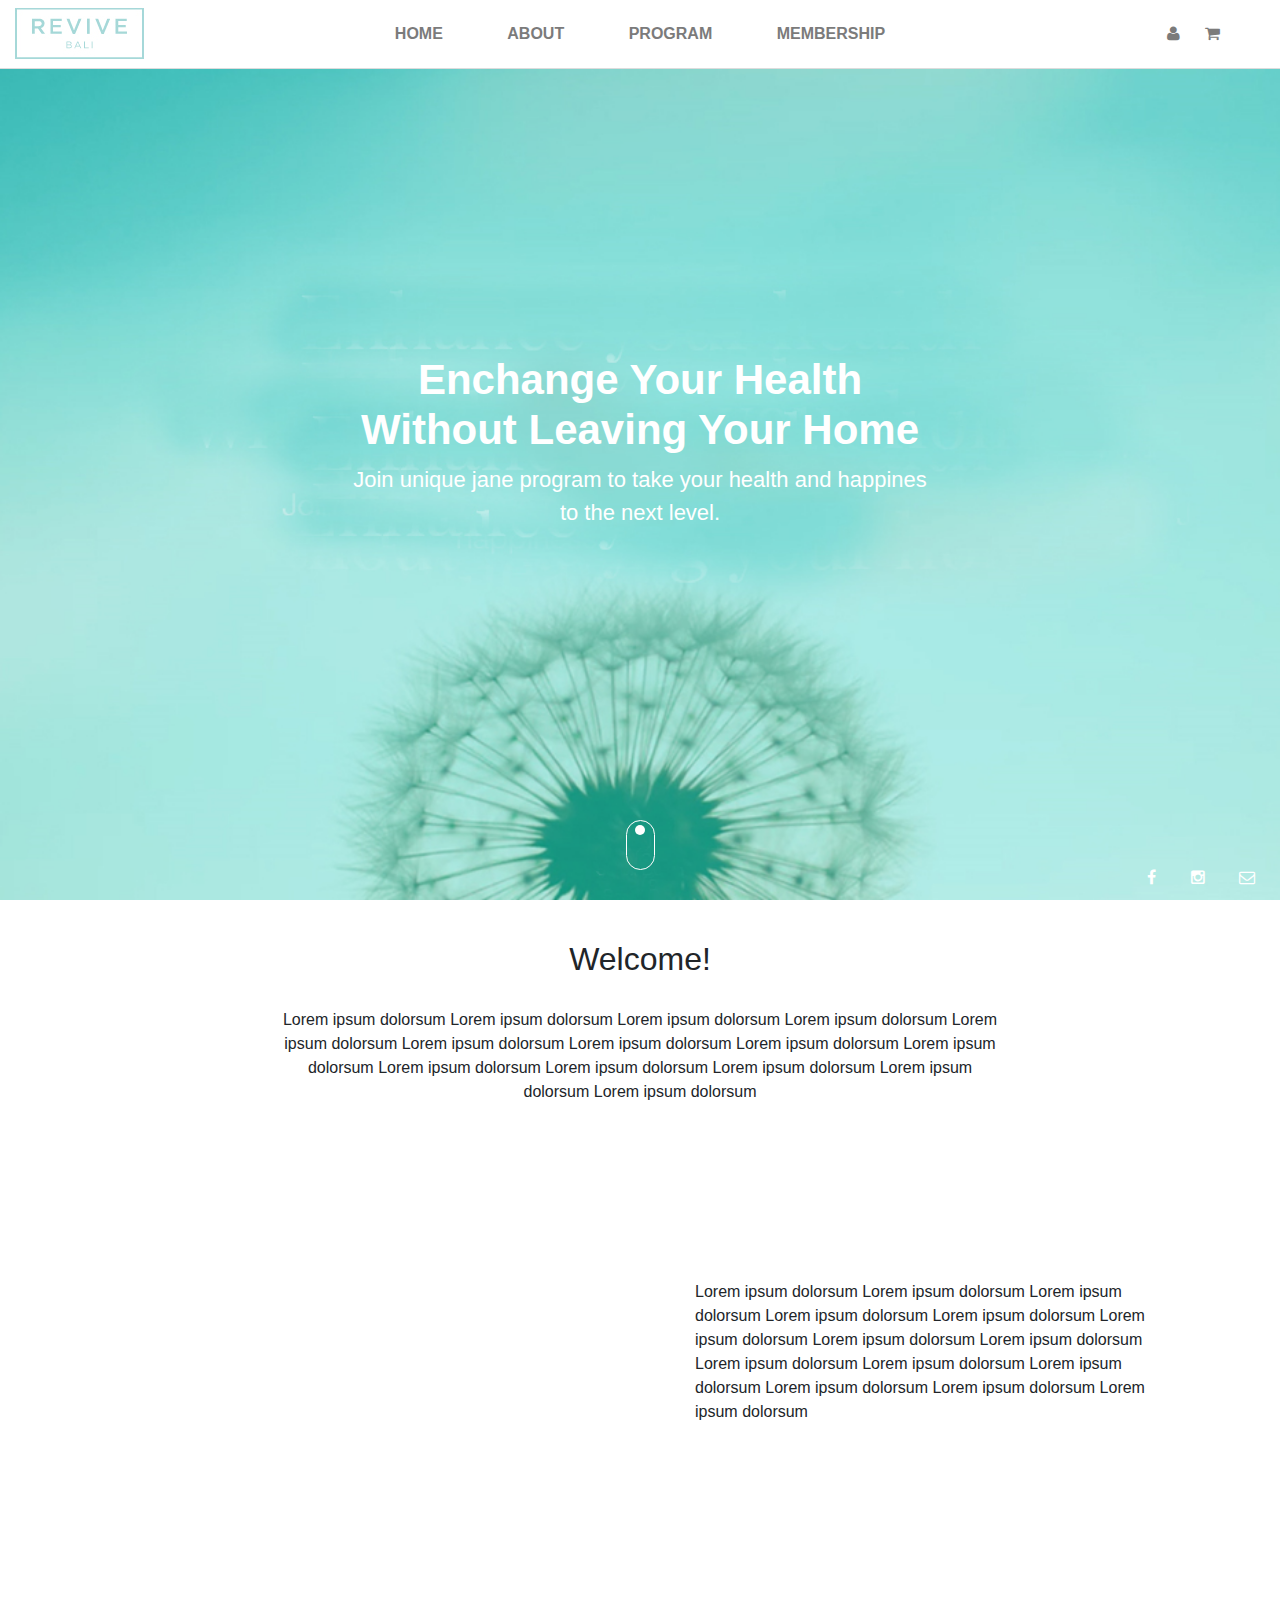
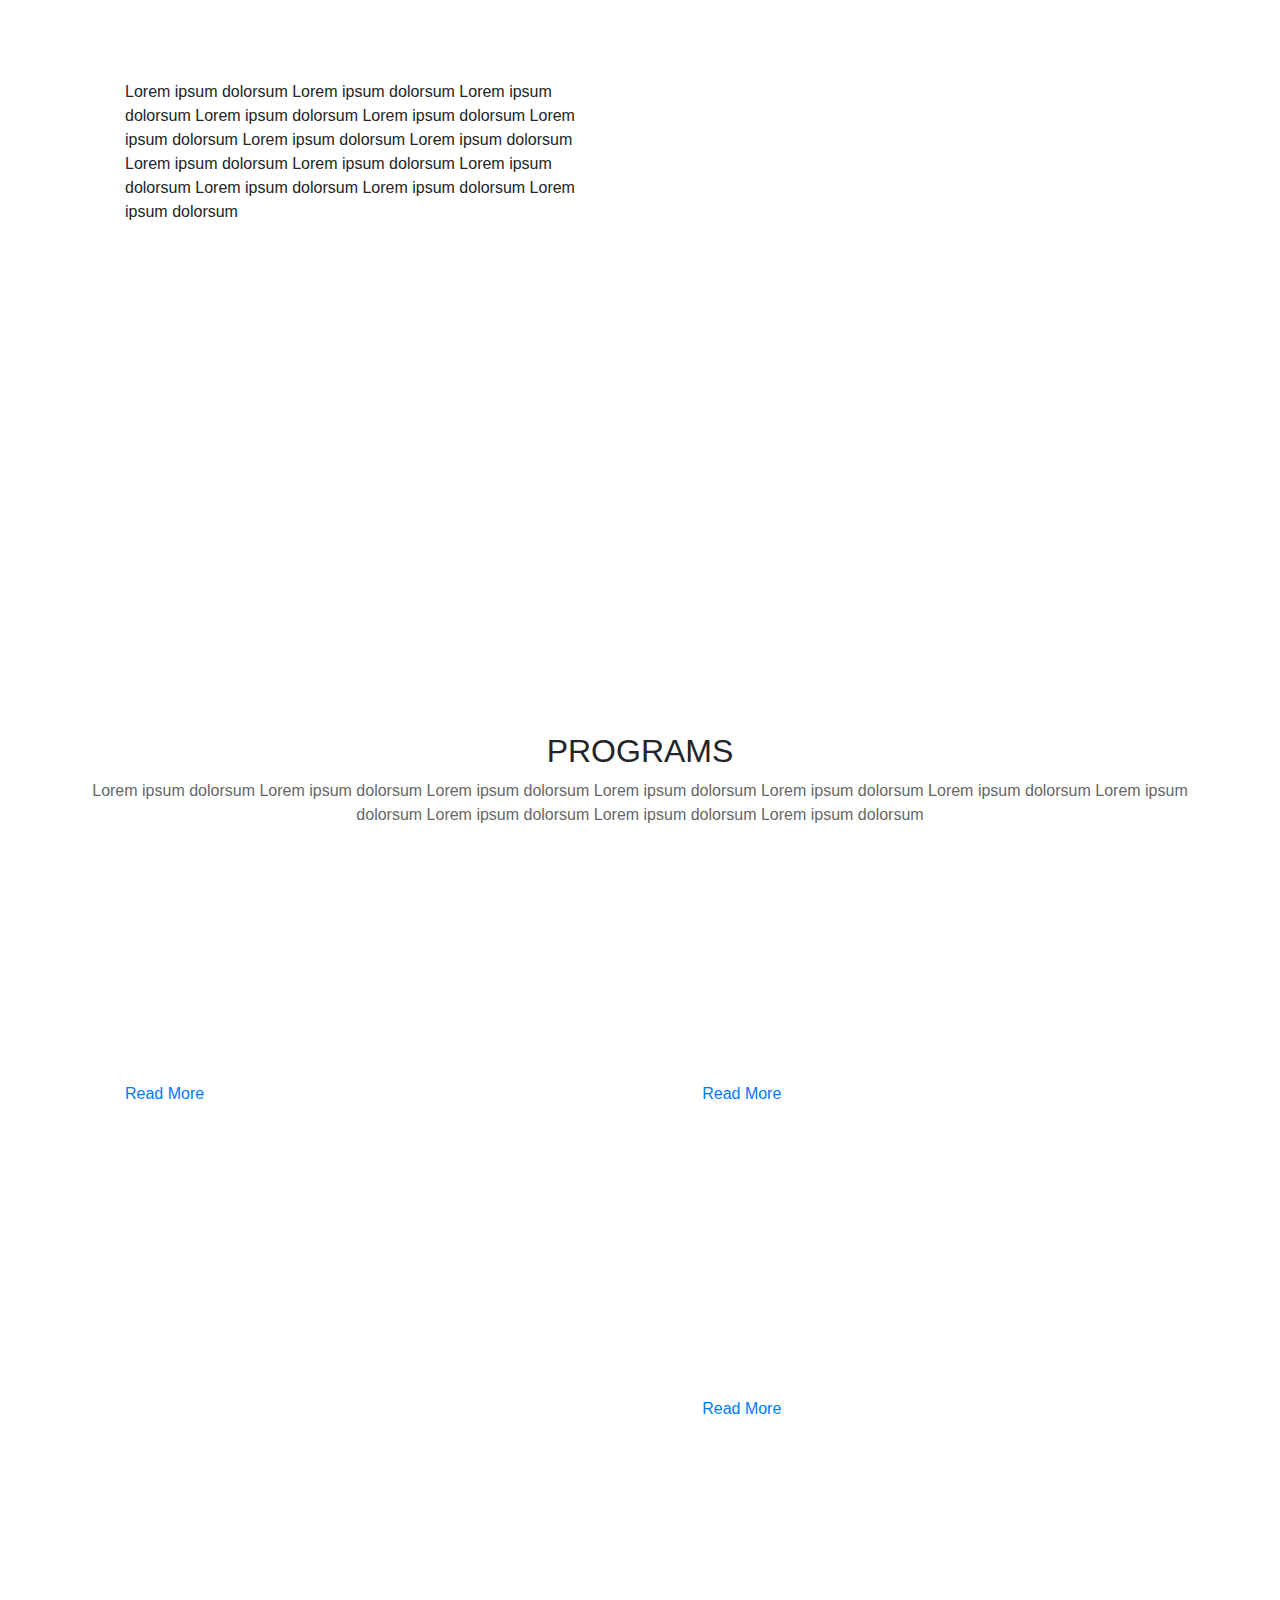
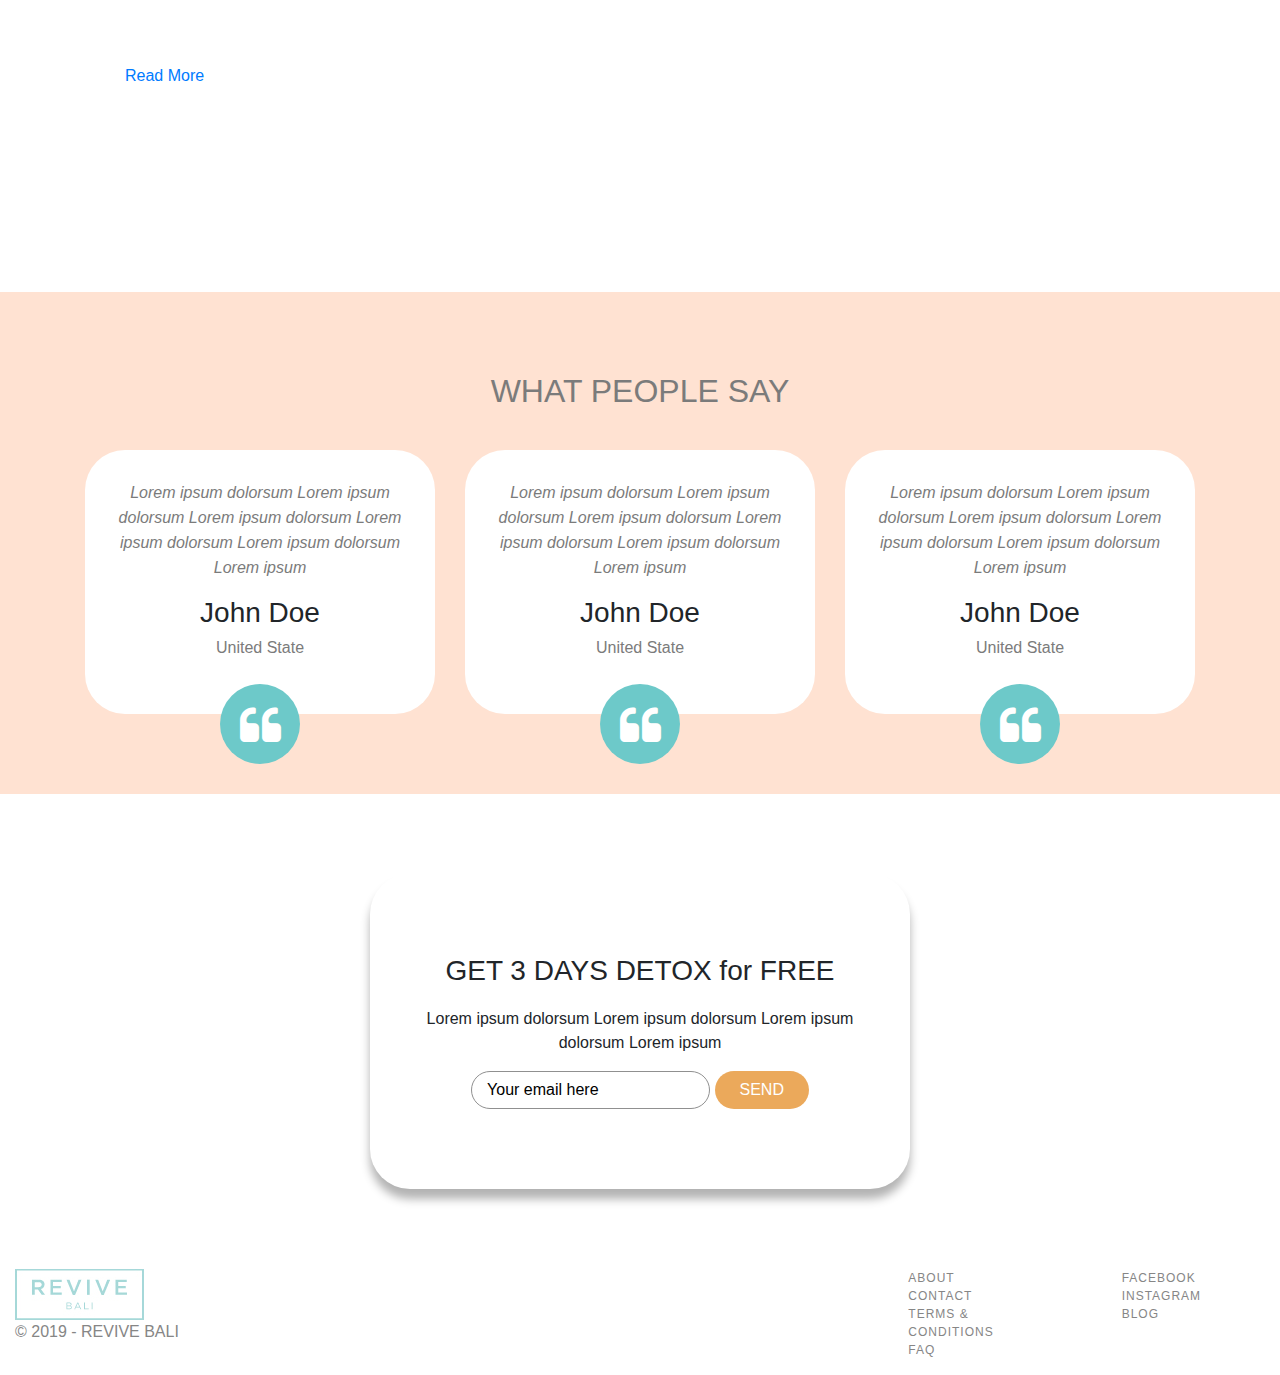
==== index.html @ ff102320 "'updateHome'" ====
<!DOCTYPE HTML>
<html lang="en">
  <head>
    <meta charset="utf-8">
    <meta name="viewport" content="width=device-width, initial-scale=1, shrink-to-fit=no">
    
    <title>REVIVE</title>
    <link rel="stylesheet" href="css/bootstrap.min.css">
    <link rel="stylesheet" href="css/font-awesome.css">
    <link rel="stylesheet" href="css/style.css">

  </head>
  <body>

    <div class="col-lg-12 header">
      <div class="row">
        <div class="col-lg-2">
          <img src="images/logo.jpg" class="img-fluid" alt="REVIVE">
        </div>
        <div class="col-lg-8">
          <ul class="mainmenu">
              <li><a href="#">HOME</a></li>
              <li><a href="#">ABOUT</a></li>
              <li><a href="#">PROGRAM</a></li>
              <li><a href="#">MEMBERSHIP</a></li>
          </ul>
        </div>
        <div class="col-lg-2">
          <ul class="rightmenu">
              <li><a href="#"><i class="fa fa-user" aria-hidden="true"></i></a></li>
              <li><a href="#"><i class="fa fa-shopping-cart" aria-hidden="true"></i></a></li>
          </ul>
        </div>
      </div>
    </div>

    <div class="banner" style="background:url(images/banner.jpg) no-repeat center center;background-size:cover;-webkit-background-size:cover;-moz-background-size:cover;-ms-background-size:cover;-o-background-size:cover;">

      <div class="tb">
        <div class="cell">
              <div class="wraptextbanner">
              <h1>Enchange Your Health Without Leaving Your Home</h1>
              <p>Join unique jane program to take your health and happines to the next level.</p>
              </div>
        </div>
      </div>

      <div class="down">
          <div class="dot"><a href="#"></a></div>
      </div>

      <div class="sosmed">
          <ul>
              <li><a href="#"><i class="fa fa-facebook" aria-hidden="true"></i></a></li>
              <li><a href="#"><i class="fa fa-instagram" aria-hidden="true"></i></a></li>
              <li><a href="#"><i class="fa fa-envelope-o" aria-hidden="true"></i></a></li>
          </ul>
      </div>

    </div>


    <div class="col-lg-12 firstsection">
      <div class="container">
          <div class="row">
              <div class="col-lg-8 offset-lg-2">
                <h2>Welcome!</h2>
                <p>Lorem ipsum dolorsum Lorem ipsum dolorsum Lorem ipsum dolorsum Lorem ipsum dolorsum Lorem ipsum dolorsum Lorem ipsum dolorsum Lorem ipsum dolorsum Lorem ipsum dolorsum Lorem ipsum dolorsum Lorem ipsum dolorsum Lorem ipsum dolorsum Lorem ipsum dolorsum Lorem ipsum dolorsum Lorem ipsum dolorsum</p>
              </div>
          </div>
      </div>
    </div>


    <div class="col-lg-12 secondsection">
      <div class="container">
          <div class="row">
              <div class="col-lg-6 bgsquare" style="background:url(https://via.placeholder.com/800) no-repeat center center;background-size:cover;-webkit-background-size:cover;-moz-background-size:cover;-ms-background-size:cover;-o-background-size:cover;"></div>
              <div class="col-lg-6">
                <div class="tb">
                    <div class="cell">
                        <div class="wraptext">
                               <p>Lorem ipsum dolorsum Lorem ipsum dolorsum Lorem ipsum dolorsum Lorem ipsum dolorsum Lorem ipsum dolorsum Lorem ipsum dolorsum Lorem ipsum dolorsum Lorem ipsum dolorsum Lorem ipsum dolorsum Lorem ipsum dolorsum Lorem ipsum dolorsum Lorem ipsum dolorsum Lorem ipsum dolorsum Lorem ipsum dolorsum</p>
                        </div>
                    </div>
                </div>
              </div>
          </div>
      </div>
    </div>


    <div class="col-lg-12 secondsection sec2">
      <div class="container">
          <div class="row">
             
              <div class="col-lg-6">
                <div class="tb">
                    <div class="cell">
                        <div class="wraptext">
                               <p>Lorem ipsum dolorsum Lorem ipsum dolorsum Lorem ipsum dolorsum Lorem ipsum dolorsum Lorem ipsum dolorsum Lorem ipsum dolorsum Lorem ipsum dolorsum Lorem ipsum dolorsum Lorem ipsum dolorsum Lorem ipsum dolorsum Lorem ipsum dolorsum Lorem ipsum dolorsum Lorem ipsum dolorsum Lorem ipsum dolorsum</p>
                        </div>
                    </div>
                </div>
              </div>

               <div class="col-lg-6 bgsquare" style="background:url(https://via.placeholder.com/800) no-repeat center center;background-size:cover;-webkit-background-size:cover;-moz-background-size:cover;-ms-background-size:cover;-o-background-size:cover;"></div>
          </div>
      </div>
    </div>
    

    <div class="thirdsection" style="background:url(https://via.placeholder.com/1920) no-repeat center center;background-size:cover;-webkit-background-size:cover;-moz-background-size:cover;-ms-background-size:cover;-o-background-size:cover; ">
      <div class="container">
          <div class="row">
             
              <div class="col-lg-8 offset-lg-2">
                <p>Lorem ipsum dolorsum Lorem ipsum dolorsum Lorem ipsum dolorsum Lorem ipsum dolorsum Lorem ipsum dolorsum Lorem ipsum dolorsum Lorem ipsum dolorsum Lorem ipsum dolorsum Lorem ipsum dolorsum Lorem ipsum dolorsum Lorem ipsum dolorsum Lorem ipsum dolorsum Lorem ipsum dolorsum Lorem ipsum dolorsum</p>
              </div>

          </div>
      </div>
    </div>

    <div class="fourthsection">
      <div class="container">
          <div class="row">

              <div class="col-lg-12">
                  <h2 class="text-center">PROGRAMS</h2>
                  <p class="text-center phead">Lorem ipsum dolorsum Lorem ipsum dolorsum Lorem ipsum dolorsum Lorem ipsum dolorsum Lorem ipsum dolorsum Lorem ipsum dolorsum Lorem ipsum dolorsum Lorem ipsum dolorsum Lorem ipsum dolorsum Lorem ipsum dolorsum<br><br></p>
              </div>
              
              <div class="col-lg-12">
                  <div class="mainimg" style="background:url(https://via.placeholder.com/1920) no-repeat center center;background-size:cover;-webkit-background-size:cover;-moz-background-size:cover;-ms-background-size:cover;-o-background-size:cover;">
                    <div class="wrap">
                      <h3>7 Days Juice Jurney</h3>
                      <p>Lorem ipsum dolorsum Lorem ipsum dolorsum Lorem ipsum dolorsum Lorem ipsum dolorsum Lorem ipsum dolorsum Lorem ipsum dolorsum Lorem ipsum dolorsum Lorem ipsum dolorsum Lorem ipsum dolorsum Lorem ipsum dolorsum</p>
                      <div class="atag">
                        <a href="#">Read More</a>
                      </div>
                    </div>
                  </div>

                  <div class="rightimg"style="background:url(https://via.placeholder.com/1920) no-repeat center center;background-size:cover;-webkit-background-size:cover;-moz-background-size:cover;-ms-background-size:cover;-o-background-size:cover; ">
                    <div class="wrap">
                      <h3>Intermitten Fasting</h3>
                      <p>Lorem ipsum dolorsum Lorem ipsum dolorsum Lorem ipsum dolorsum Lorem ipsum dolorsum Lorem ipsum dolorsum Lorem ipsum dolorsum Lorem ipsum dolorsum Lorem ipsum dolorsum Lorem ipsum dolorsum Lorem ipsum dolorsum</p>
                      <div class="atag">
                        <a href="#">Read More</a>
                      </div>
                    </div>
                  </div>

                  <div class="thirdimg"style="background:url(https://via.placeholder.com/1920) no-repeat center center;background-size:cover;-webkit-background-size:cover;-moz-background-size:cover;-ms-background-size:cover;-o-background-size:cover; ">
                    <div class="wrap">
                      <h3>3 Days Detox</h3>
                      <p>Lorem ipsum dolorsum Lorem ipsum dolorsum Lorem ipsum dolorsum Lorem ipsum dolorsum Lorem ipsum dolorsum Lorem ipsum dolorsum Lorem ipsum dolorsum Lorem ipsum dolorsum Lorem ipsum dolorsum Lorem ipsum dolorsum</p>
                      <div class="atag">
                        <a href="#">Read More</a>
                      </div>
                    </div>
                  </div>

                  <div class="clearfix"></div>

                  <div class="lastimg" style="background:url(https://via.placeholder.com/1920) no-repeat center center;background-size:cover;-webkit-background-size:cover;-moz-background-size:cover;-ms-background-size:cover;-o-background-size:cover; ">
                    <div class="wrap">
                      <h3>Auto Immune Elimination Program</h3>
                      <p>Lorem ipsum dolorsum Lorem ipsum dolorsum Lorem ipsum dolorsum Lorem ipsum dolorsum Lorem ipsum dolorsum Lorem ipsum dolorsum Lorem ipsum dolorsum Lorem ipsum dolorsum Lorem ipsum dolorsum Lorem ipsum dolorsum</p>
                      <div class="atag">
                        <a href="#">Read More</a>
                      </div>
                    </div>
                  </div>
              </div>
          </div>
      </div>
    </div>

    <div class="testi">
      <div class="container">
          <div class="row">
              <div class="col-lg-12">
                  <div class="row">
                      <div class="col-lg-12">
                        <h2 class="text-center">WHAT PEOPLE SAY</h2>
                      </div>
                      <div class="col-lg-4">
                        <div class="wraptesti">
                              <p class="text-center"><i>Lorem ipsum dolorsum Lorem ipsum dolorsum Lorem ipsum dolorsum Lorem ipsum dolorsum Lorem ipsum dolorsum Lorem ipsum</i></p>
                              <h3 class="text-center">John Doe</h3>
                              <p class="text-center"><label>United State</label></p>
                              <div class="quote">
                              <div class="pos"><i class="fa fa-quote-left" aria-hidden="true"></i></div></div>
                        </div>
                      </div>
                      <div class="col-lg-4">
                        <div class="wraptesti">
                              <p class="text-center"><i>Lorem ipsum dolorsum Lorem ipsum dolorsum Lorem ipsum dolorsum Lorem ipsum dolorsum Lorem ipsum dolorsum Lorem ipsum</i></p>
                              <h3 class="text-center">John Doe</h3>
                              <p class="text-center"><label>United State</label></p>
                              <div class="quote">
                              <div class="pos"><i class="fa fa-quote-left" aria-hidden="true"></i></div></div>
                        </div>
                      </div>
                      <div class="col-lg-4">
                        <div class="wraptesti">
                              <p class="text-center"><i>Lorem ipsum dolorsum Lorem ipsum dolorsum Lorem ipsum dolorsum Lorem ipsum dolorsum Lorem ipsum dolorsum Lorem ipsum</i></p>
                              <h3 class="text-center">John Doe</h3>
                              <p class="text-center"><label>United State</label></p>
                              <div class="quote">
                              <div class="pos"><i class="fa fa-quote-left" aria-hidden="true"></i></div></div>
                        </div>
                      </div>
                  </div>
              </div>
          </div>
      </div>
    </div>

    <div class="newsletter">
      <div class="container">
        <div class="row">
            <div class="col-lg-6 offset-lg-3">
                <div class="wrapform">
                  <h3 class="text-center">GET 3 DAYS DETOX for FREE</h3>
                  <p class="text-center">Lorem ipsum dolorsum Lorem ipsum dolorsum Lorem ipsum dolorsum Lorem ipsum </p>

                  <form>
                      <input type="email" value="Your email here"> <input type="submit" value="SEND">
                  </form>
                </div>
            </div>
        </div>
      </div>
    </div>

    <div class="col-lg-12 footer">
      <div class="row">
        

        <div class="col-lg-8">
          <img src="images/logo.jpg" class="img-fluid" alt="REVIVE"><br>
          <p>&copy; 2019 - REVIVE BALI</p>
        </div>
        <div class="col-lg-2">
          <ul>
              <li><a href="#">ABOUT</a></li>
              <li><a href="#">CONTACT</a></li>
              <li><a href="#">TERMS & CONDITIONS</a></li>
              <li><a href="#">FAQ</a></li>
          </ul>
        </div>
        <div class="col-lg-2">
          <ul>
              <li><a href="#">FACEBOOK</a></li>
              <li><a href="#">INSTAGRAM</a></li>
              <li><a href="#">BLOG</a></li>
          </ul>
        </div>

      </div>
    </div>

    <script src="js/jquery.min.js"></script>
    <script src="js/bootstrap.min.js"></script>
  </body>
</html>
---- css/style.css ----
html,body{
	width: 100%;
	height: 100%;
}
.header{
	position: absolute;
    width: 100%;
	background: #fff;
    border-bottom: 1px solid gainsboro;
    padding-top:8px;
}
.header ul.mainmenu{
	margin:0;
	padding:0;
	text-align: center;
	position: relative;
	top:4px;
	text-decoration: none;
}
.header ul.mainmenu li{
	display: inline-block;
	list-style-type: none;
}
.header ul.mainmenu li a{
	display: block;
	padding:10px 30px;
	font-weight: 700;
	color:#7b7b7b;
	text-transform: uppercase;
	text-decoration: none;
}
.header ul.mainmenu li a:hover{
	color:#6dc9c9;
}
.header ul.rightmenu{
	text-align: center;
	position: relative;
	top:4px;
	
}
.header ul.rightmenu li{
	display: inline-block;
	list-style-type: none;
}
.header ul.rightmenu li a{
	display: block;
	padding:10px;
	font-weight: 700;
	color:#7b7b7b;
	text-transform: uppercase;
	text-decoration: none;
}
.header ul.rightmenu li a:hover{
	color:#6dc9c9;
}
.banner{
	width: 100%;
	height: 100%;
}
.tb{
	display: table;
	width: 100%;
	height: 100%;
}
.tb .cell{
	display: table-cell;
	width: 100%;
	height: 100%;
	vertical-align: middle;
}
.wraptextbanner{
	width: 580px;
	display: block;
	margin:0 auto;
}
.wraptextbanner h1{
	font-size: 42px;
	text-align: center;
	color:#fff;
	font-weight: 700;
}
.wraptextbanner p{
	text-align: center;
	font-size: 22px;
	color:#fff;
}
.banner .sosmed{
	position: absolute;
	bottom:10px;
	right:10px;
}
.banner .sosmed ul{
	margin:0;
	padding:0;
	text-align: center;
}
.banner .sosmed ul li{
	display: inline-block;
	list-style-type: none;
}
.banner .sosmed ul li a{
	display: block;
	color:#fff;
	padding:0 15px;
	text-align: center;
}
.banner .sosmed ul li a:hover{
	color:#333;
}
.down{
	position: absolute;
	width: 100%;
	bottom:30px;
}
.dot{
	width: 29px;
    height: 50px;
    display: block;
    margin: 0 auto;
    background: transparent;
    border-radius: 18px;
    border: 1px solid white;
}
.dot a{
	display: block;
	width: 10px;
	height: 10px;
	background: #fff;
	border-radius: 50%;
	margin:4px auto 0;
}
.firstsection{
	padding:40px 0;
}
.firstsection h2{
	text-align: center;
	margin:0 0 30px;
}
.firstsection p{
	text-align: center;

}
.bgsquare{
	height: 400px;
}
.wraptext{
	padding:40px;
}
.sec2{
	padding:0 0 60px;
}
.thirdsection{
	padding:60px 0;
}
.thirdsection p{
	text-align: center;
	color:#fff;
}
.fourthsection{
	padding:80px 0;
}
.fourthsection .mainimg{
	float:left;
	width: 50%;
	margin-right: 15px;
	height: 615px;
	margin-bottom:10px;
}
.fourthsection p{
	color:#fff;
}
.fourthsection h3{
	color:#fff;
	text-transform: uppercase;
	margin:0 0 30px;
}
.fourthsection .phead{
	color:#676767;
}
.fourthsection .rightimg,
.fourthsection .thirdimg{
	height: 300px;
	margin-bottom:15px;
	margin-left:52%;
}
.fourthsection .lastimg{
	height: 300px;
	margin-bottom:15px;
}
.fourthsection .wrap{
	padding:40px;
}
.testi{
	padding:80px 0;
	background: #ffe2d2;
}
.testi .wraptesti{
	background: #fff;
	border-radius: 40px;
	padding:30px;
}
.testi h2{
	margin:0 0 40px;
	color:#7b7b7b;
}
.testi p{
	font-size: 16px;
	line-height: 25px;
	color:#7b7b7b;
}
.testi h3{
	margin:0 0 5px;
}
.testi .quote{
	display: block;
	margin:0 auto;
	    position: relative;
}
.testi .quote i.fa{
	font-size: 44px;
    width: 80px;
    height: 80px;
    margin: 0 auto;
    display: block;
    background: #6dc9c9;
    text-align: center;
    border-radius: 50%;
    color: #fff;
    line-height: 85px;
}
.testi .pos{
	position: absolute;
	width: 100%;
}
.newsletter{
	padding:80px 0;
}
.newsletter .wrapform{
	    border-radius: 40px;
    box-shadow: 0 10px 10px #b3b3b3;
    padding: 80px 40px;
}
.newsletter h3{
	margin:0 0 20px;
}
.newsletter form{
	text-align: center;
}
.newsletter form input[type=email]{
	height: 38px;
	border-radius: 40px;
	padding:0 15px;
	outline: 0;
	border: 1px solid #909090;
}
.newsletter form input[type=submit]{
	background: #eba95b;
	border-radius: 40px;
	color:#fff;
	height: 38px;
	padding:0 25px;
	border:none;
}
.footer{
	padding:10px auto;
}
.footer ul li{
	list-style-type: none;
}
.footer ul li a{
	display: block;
	text-decoration: none;
	color:#868686;
	font-size: 12px;
	letter-spacing: 1px;
}
.footer ul li a:hover{
	color:#000;
}
.footer p{
	color:#868686;
}
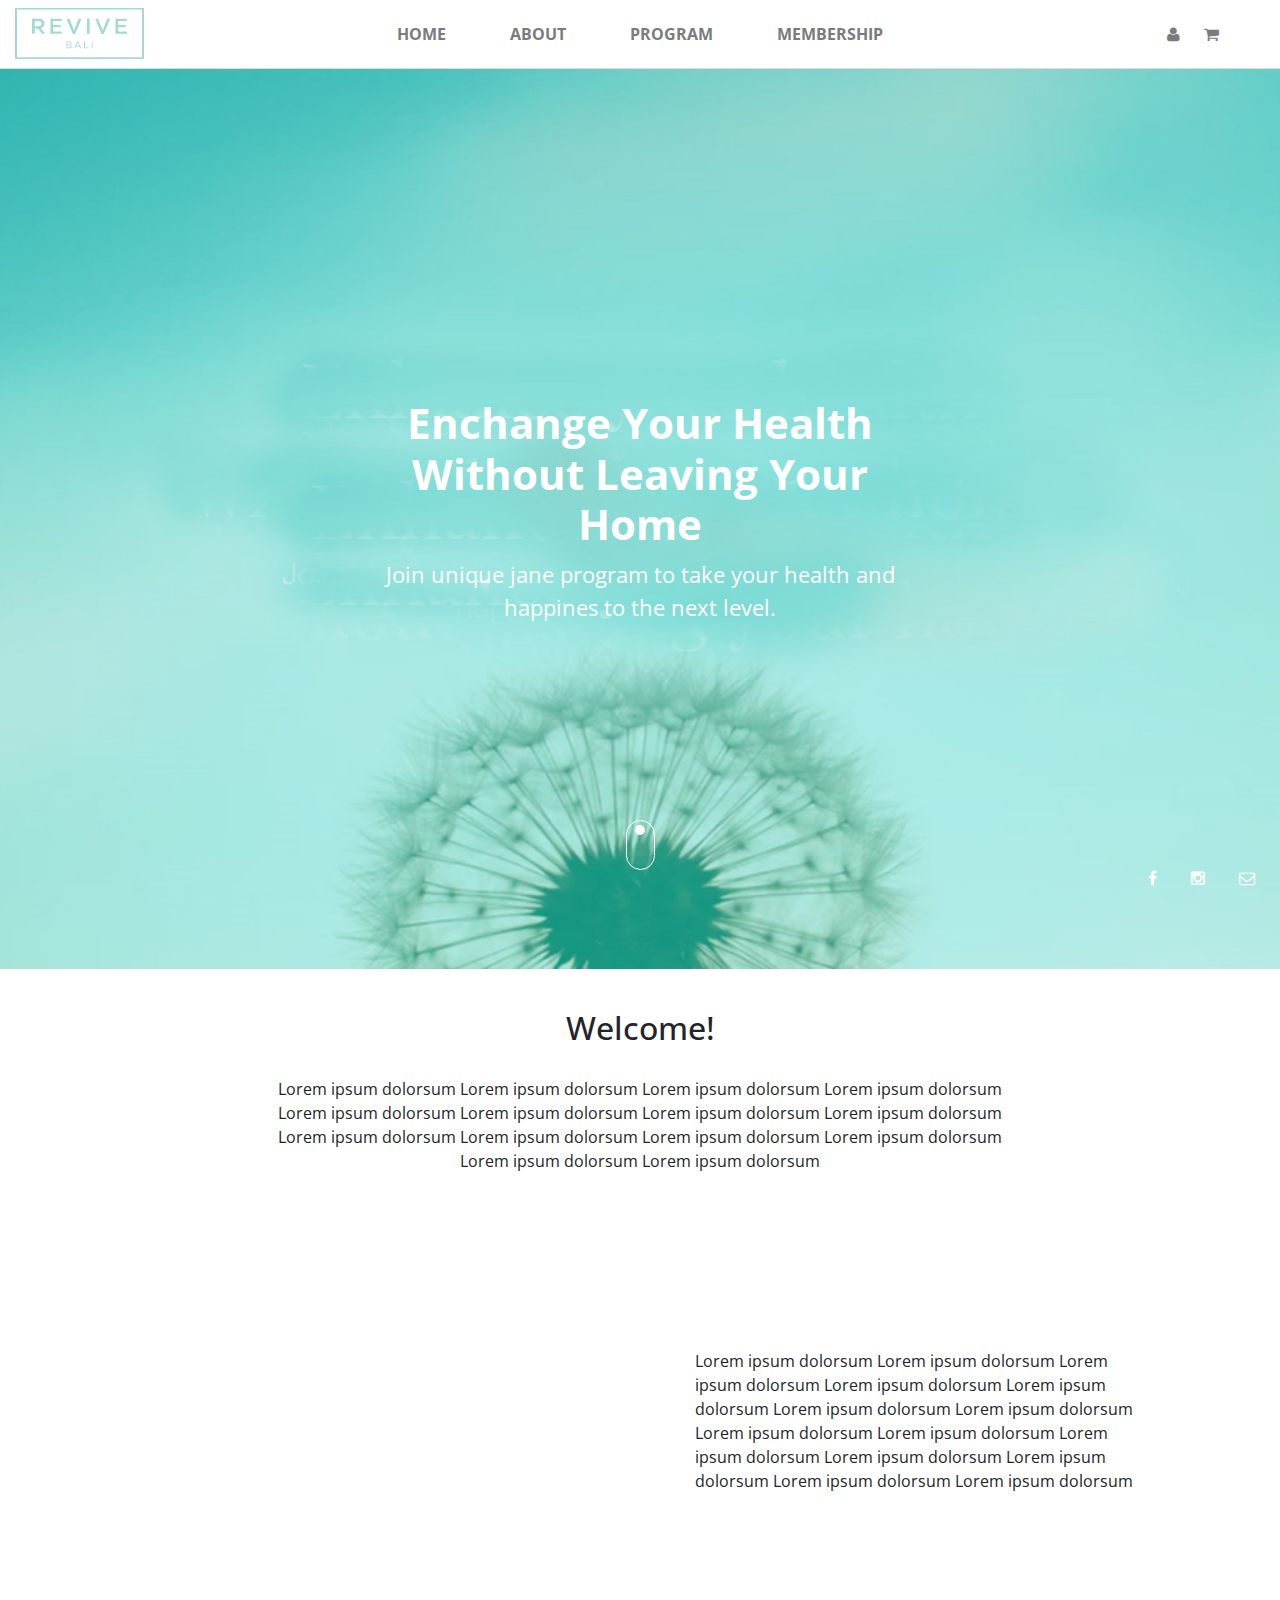
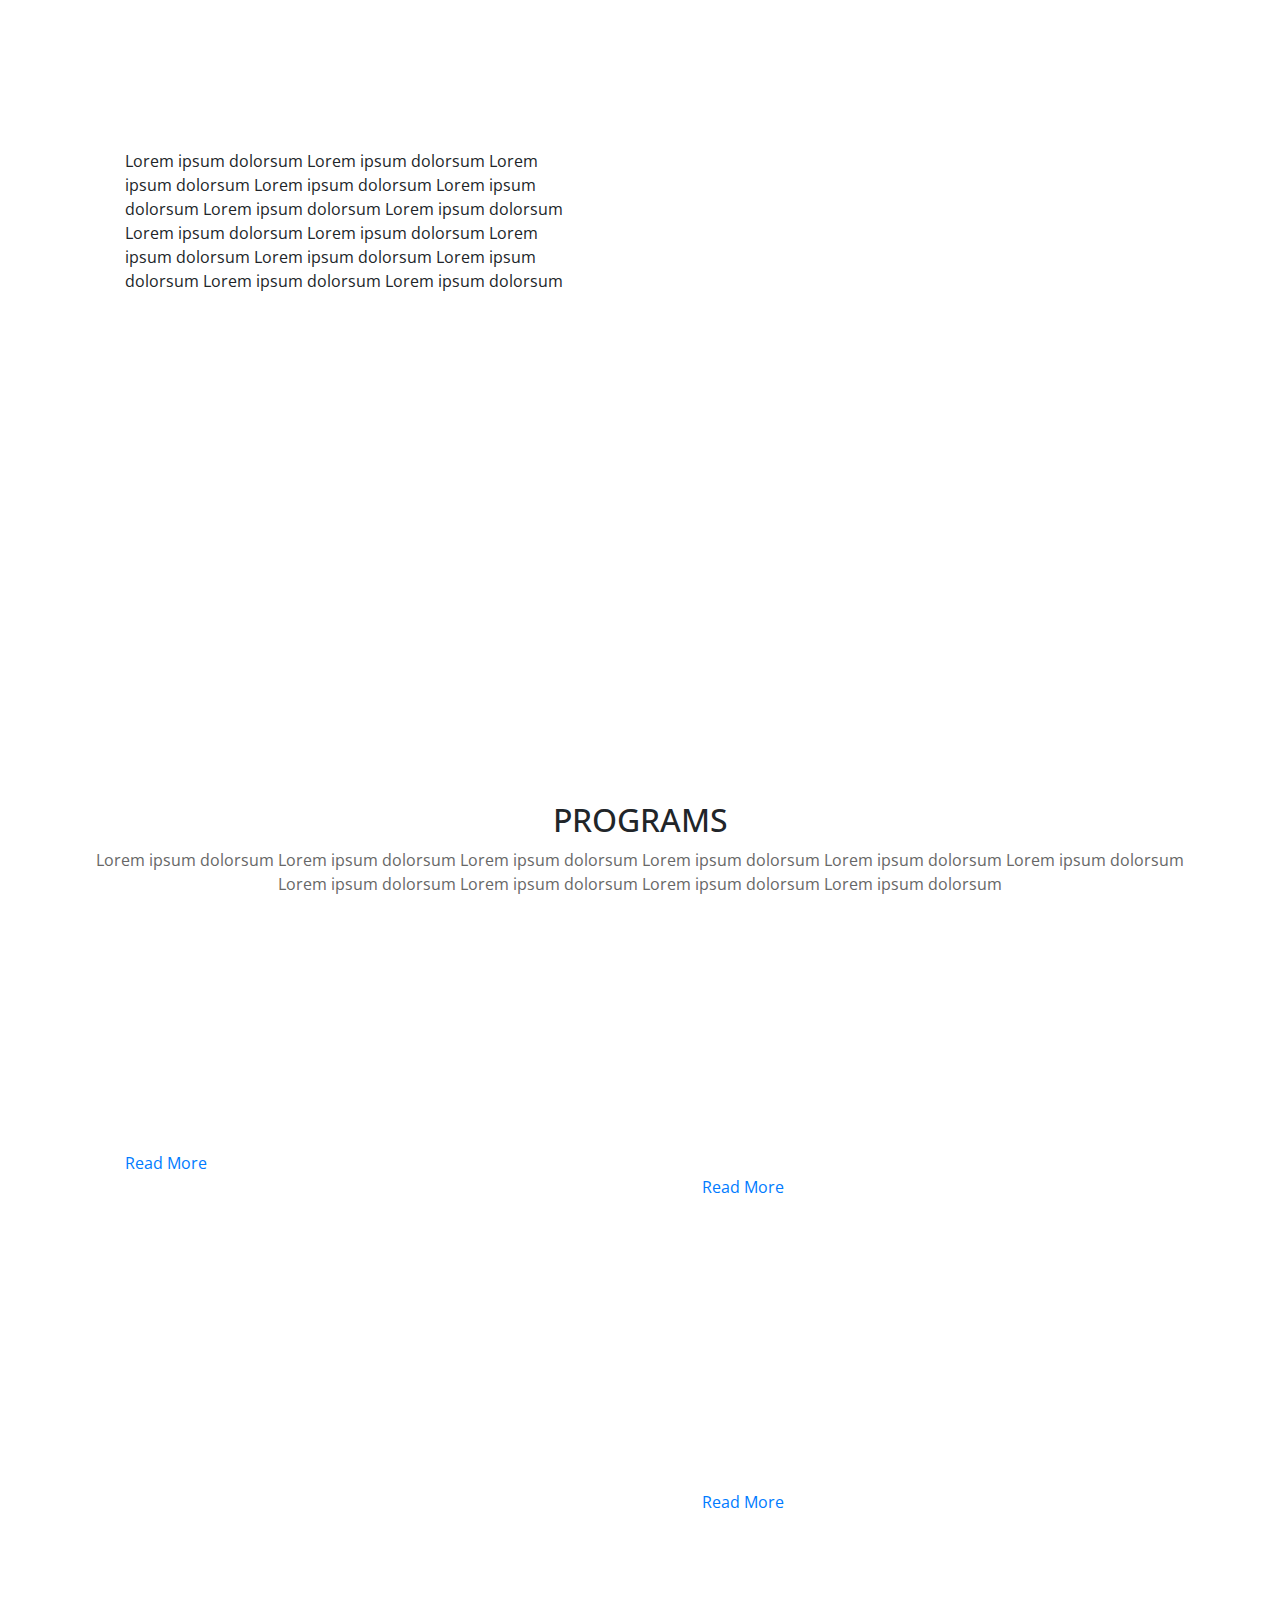
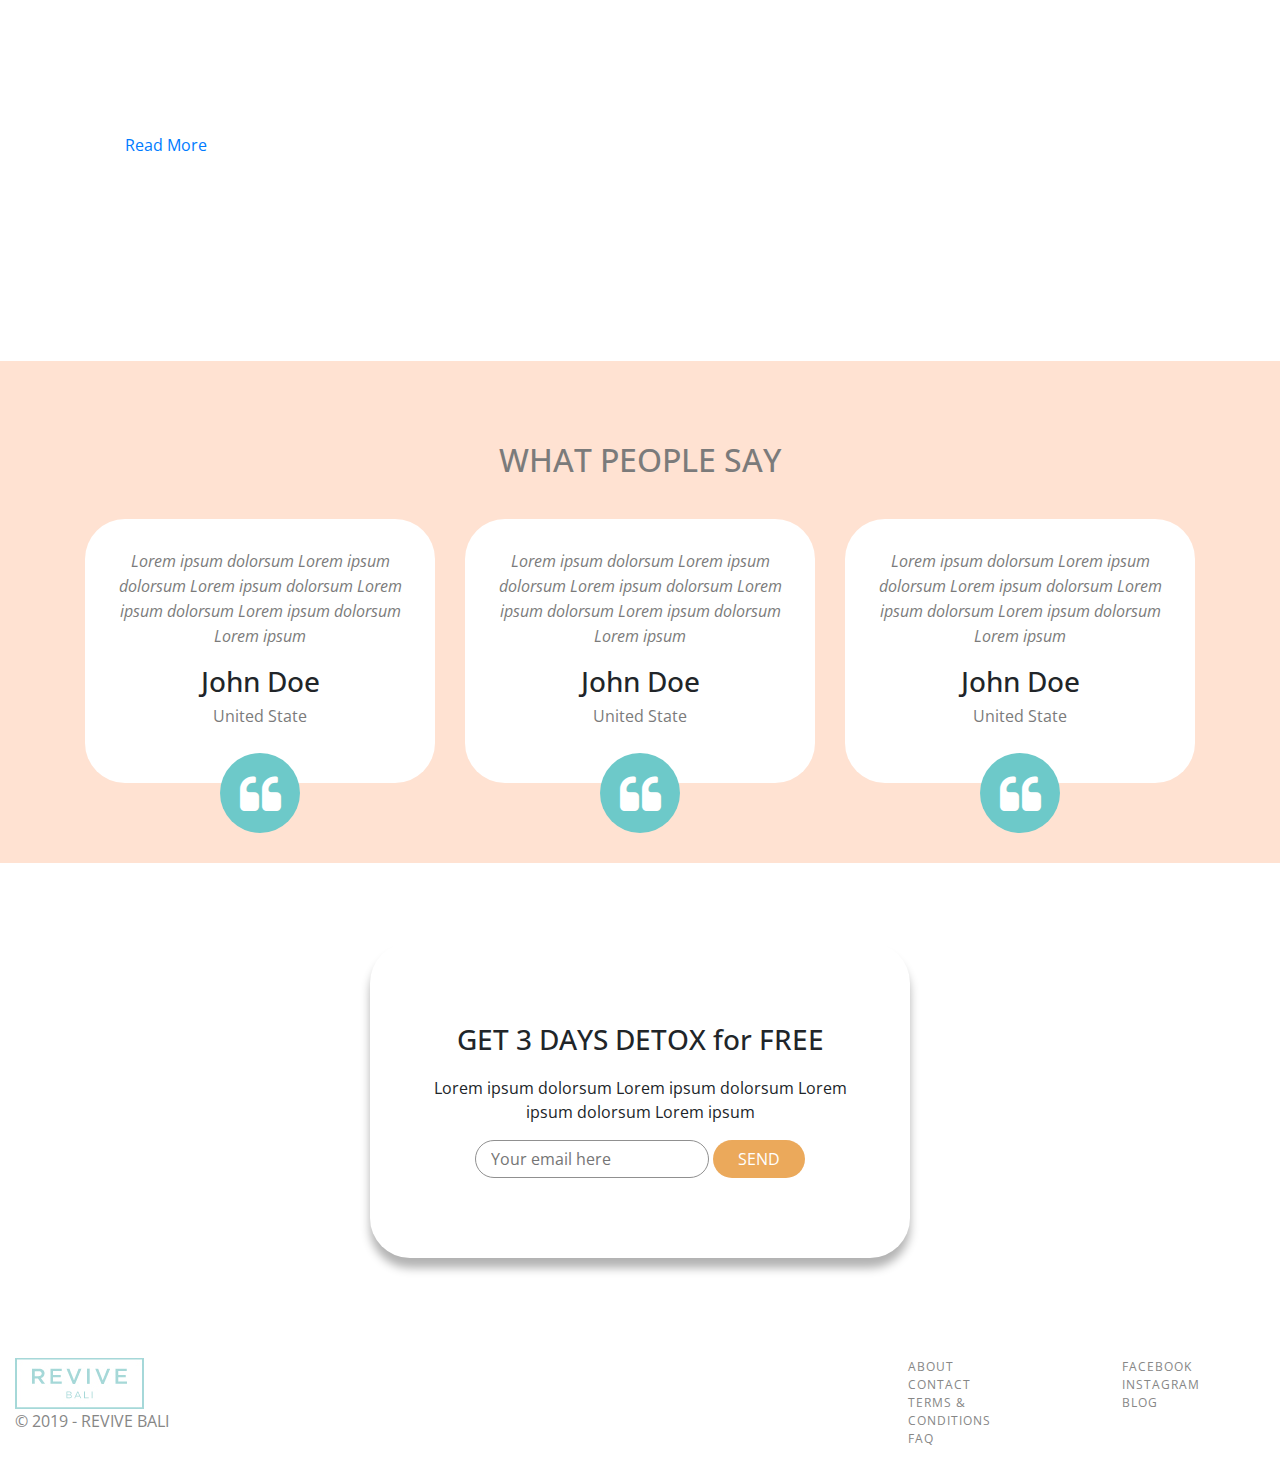
==== commit 6806addc: "'updated_donk'" ====
--- a/index.html
+++ b/index.html
@@ -16,6 +16,13 @@
       <div class="row">
         <div class="col-lg-2">
           <img src="images/logo.jpg" class="img-fluid" alt="REVIVE">
+          <div class="barmenu">
+              <a href="#" class="menu">
+                  <div class="bar"></div>
+                  <div class="bar"></div>
+                  <div class="bar"></div>
+              </a>
+          </div>
         </div>
         <div class="col-lg-8">
           <ul class="mainmenu">
@@ -228,7 +235,7 @@
                   <p class="text-center">Lorem ipsum dolorsum Lorem ipsum dolorsum Lorem ipsum dolorsum Lorem ipsum </p>
 
                   <form>
-                      <input type="email" value="Your email here"> <input type="submit" value="SEND">
+                      <input type="email" placeholder="Your email here"> <input type="submit" value="SEND">
                   </form>
                 </div>
             </div>
@@ -265,5 +272,13 @@
 
     <script src="js/jquery.min.js"></script>
     <script src="js/bootstrap.min.js"></script>
+    <script>
+        $(document).on('ready', function(){
+            $('.barmenu a').on('click', function(){
+                $('ul.mainmenu').toggleClass('mainmenuopen');
+                $('ul.rightmenu').toggleClass('rightmenuopen');
+            })
+        })
+    </script>
   </body>
 </html>--- a/css/style.css
+++ b/css/style.css
@@ -1,9 +1,28 @@
+@import url('https://fonts.googleapis.com/css?family=Open+Sans:300,300i,400,400i,600,600i,700,700i,800,800i|Playfair+Display:400,400i,700,700i,900,900i&display=swap');
+/*
+
+
+    font-family: 'Playfair Display', serif;
+
+    font-family: 'Open Sans', sans-serif;
+
+*/
+*{
+	font-family: 'Open Sans', sans-serif;
+	font-weight: 400;
+}
+.space{
+	height: 40px;
+}
 html,body{
 	width: 100%;
 	height: 100%;
 }
+.barmenu{
+	display: none;
+}
 .header{
-	position: absolute;
+	position: relative;
     width: 100%;
 	background: #fff;
     border-bottom: 1px solid gainsboro;
@@ -79,6 +98,14 @@
 	color:#fff;
 	font-weight: 700;
 }
+.wraptextbanner h2{
+	font-size: 38px;
+	text-align: center;
+	color:#fff;
+	font-weight: 700;
+	border:1px solid #fff;
+	padding:10px 40px;
+}
 .wraptextbanner p{
 	text-align: center;
 	font-size: 22px;
@@ -106,6 +133,51 @@
 }
 .banner .sosmed ul li a:hover{
 	color:#333;
+}
+.greysection{
+	background:#f6f6f6;
+	padding:30px 0;
+}
+.greysection ul{
+	text-align: center;
+	margin:0;
+	padding:0;
+}
+.greysection ul li{
+	display: inline-block;
+}
+.greysection ul li a{
+	display: block;
+	padding:0 20px;
+	font-weight: 700;
+	text-decoration: none;
+	color:#333;
+	letter-spacing: 1px;
+}
+.greysection ul li a:hover{
+	color:#939393;
+}
+.wrapproducts{
+	padding: 80px 0;
+}
+.wrapproducts h3{
+	font-family: 'Playfair Display', serif;
+	font-weight: 400;
+	margin:20px 0 10px;	
+	color:#A5D8D8;
+}
+.wrapproducts h4{
+	font-family: 'Playfair Display', serif;
+	font-weight: 400;
+	margin:5px 0 0;	
+}
+.wrapproducts p{
+	font-size: 14px;
+	margin:0 0 10px;	
+}
+.wrapproducts p a{
+	text-decoration: underline;
+	color:#000;
 }
 .down{
 	position: absolute;
@@ -155,6 +227,15 @@
 .thirdsection p{
 	text-align: center;
 	color:#fff;
+	font-size: 16px;
+}
+.thirdsection h2{
+	font-family: 'Playfair Display', serif;
+	font-weight: 400;
+	margin:0 0 40px;
+	font-size: 50px;
+	color:#fff;
+	text-align: center;
 }
 .fourthsection{
 	padding:80px 0;
@@ -190,6 +271,58 @@
 .fourthsection .wrap{
 	padding:40px;
 }
+.bannerlogin{
+	width: 100%;
+	height: 100%;
+}
+.bannerlogin .row{
+	height: 100%;
+}
+.bannerlogin .row .col-lg-6{
+	height: 100%;
+}
+.bannerlogin h1{
+	 font-family: 'Playfair Display', serif;
+	 font-weight: 400;
+	 font-size: 50px;
+	 letter-spacing: 2px;
+}
+.bannerlogin .wrapinside{
+	padding:0 25%;
+}
+.bannerlogin p a{
+	color:#A5D8D8;
+	text-decoration: none;
+}
+.bannerlogin p a:hover{
+	color:#333;
+}
+.bannerlogin form input[type=text],
+.bannerlogin form input[type=password]{
+	width: 100%;
+	height: 45px;
+	border:none;
+	border-radius: 40px;
+	border:1px solid #A5D8D8;
+	margin-bottom: 15px;
+	padding:0 15px;
+}
+.bannerlogin form input[type=submit]{
+	color:#fff;
+	font-weight: 700;
+	background:#A5D8D8;
+	border:none;
+	border-radius: 40px;
+	text-align: center;
+	width: 200px;
+	display: block;
+	margin:0;
+	padding:20px 0;
+}
+.bannerlogin form input[type=submit]:hover{
+	background:#8AB7B7;
+}
+
 .testi{
 	padding:80px 0;
 	background: #ffe2d2;
@@ -262,7 +395,7 @@
 	border:none;
 }
 .footer{
-	padding:10px auto;
+	padding:20px 15px;
 }
 .footer ul li{
 	list-style-type: none;
@@ -279,4 +412,68 @@
 }
 .footer p{
 	color:#868686;
+}
+@media only screen and (max-width: 991px){
+	.bannerlogin .row .col-lg-6 {
+	    height: auto;
+	}
+	.barmenu{
+		display: block;
+    float: right;
+    margin: 20px 10px;
+	}
+	.barmenu a{
+		display: block;
+	}
+	.barmenu a .bar{
+		width: 50px;
+		height: 2px;
+		margin-bottom: 7px;
+		background: #000;
+	}
+	.header ul.mainmenu,
+	.header ul.rightmenu{
+		display: none;
+		margin:0;
+		padding:0;
+	}
+	.header ul.mainmenuopen,
+	.header ul.rightmenuopen{
+		display: block;
+	}
+	.header ul.mainmenu li,
+	.header ul.rightmenu li{
+		display: block;
+	}
+	.fourthsection .mainimg{
+		float:none;
+		width: 100%;
+		height: auto;
+	}
+	.fourthsection .rightimg, .fourthsection .thirdimg{
+		width: 100%;
+		height: auto;
+		margin-left:0;
+	}
+	.fourthsection .lastimg{
+		height: auto;
+	}
+
+	.testi .wraptesti {
+	    margin-bottom: 80px;
+	}
+	.footer img{
+		display: block;
+		margin:0 auto;
+	}
+	.footer p{
+		text-align: center;
+	}
+	.footer ul{
+		margin:0 0 30px;
+		padding:0;
+		text-align: center;
+	}
+	
+
 }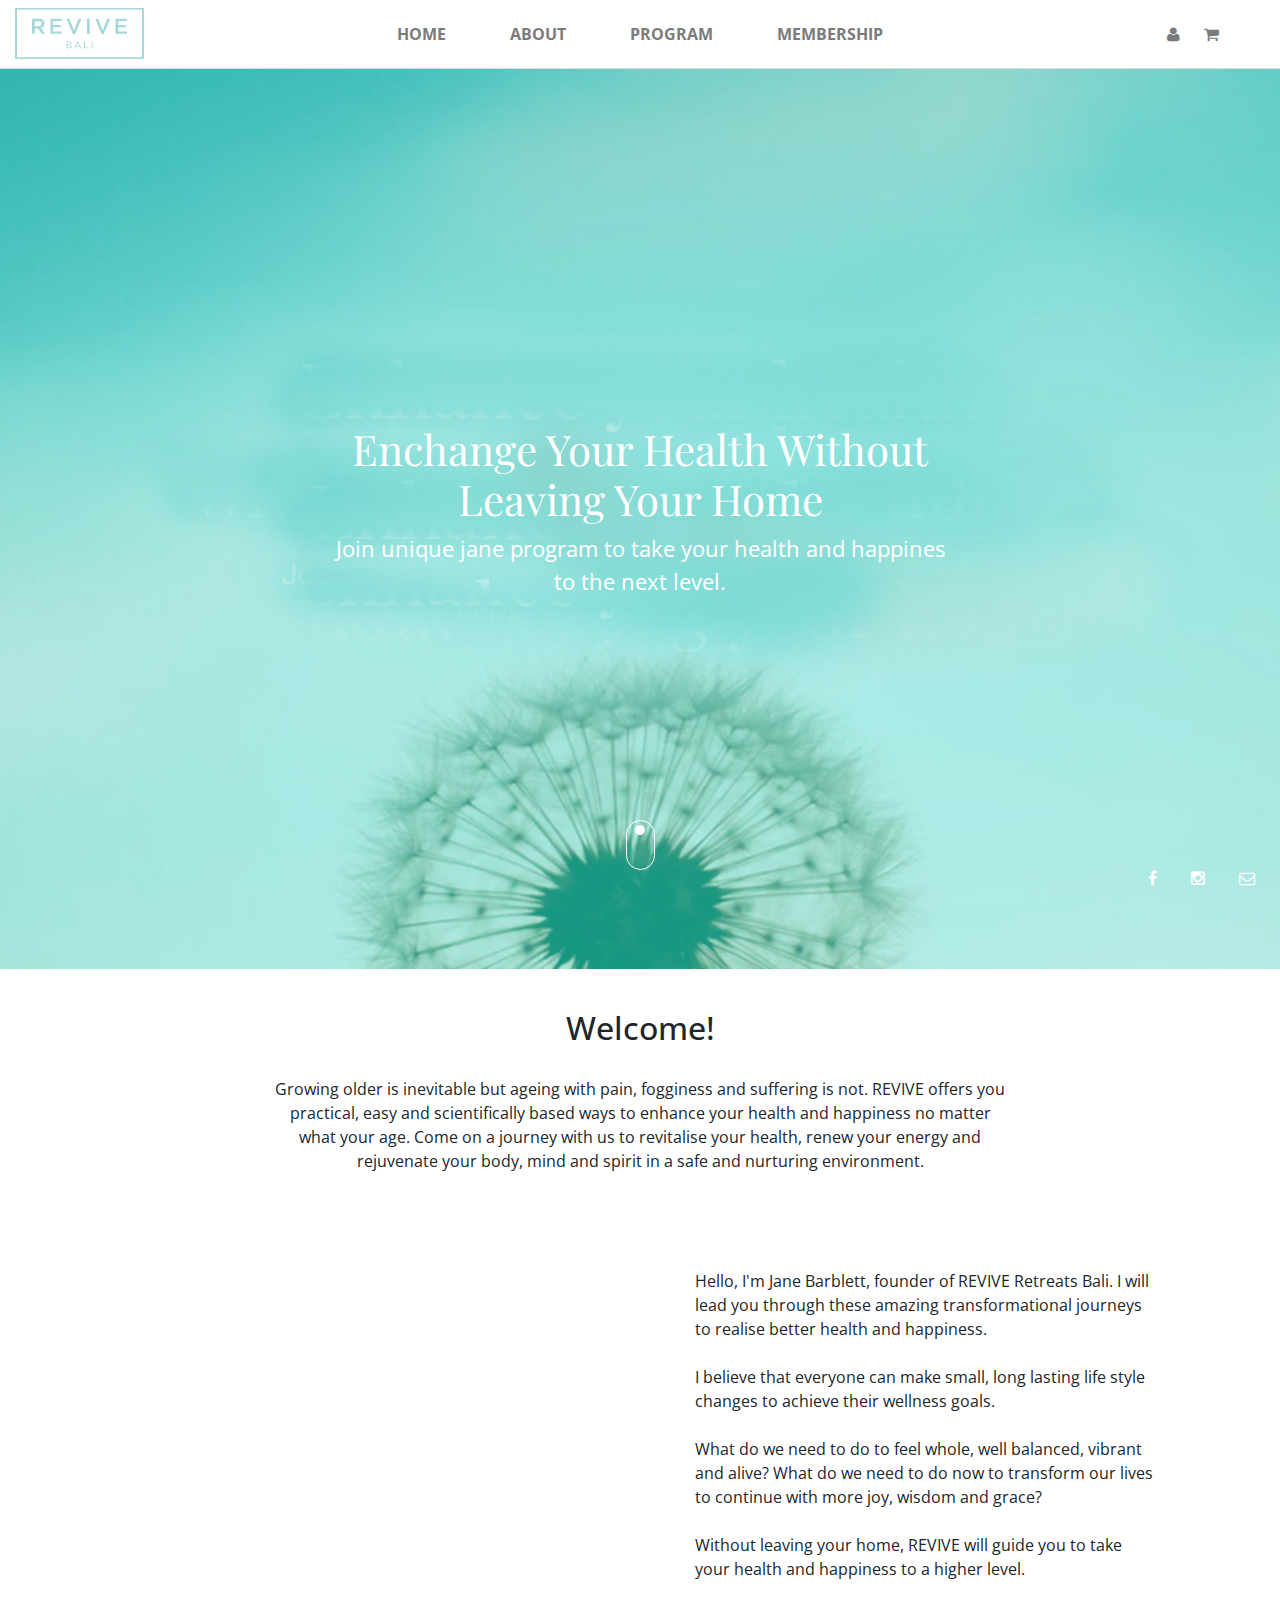
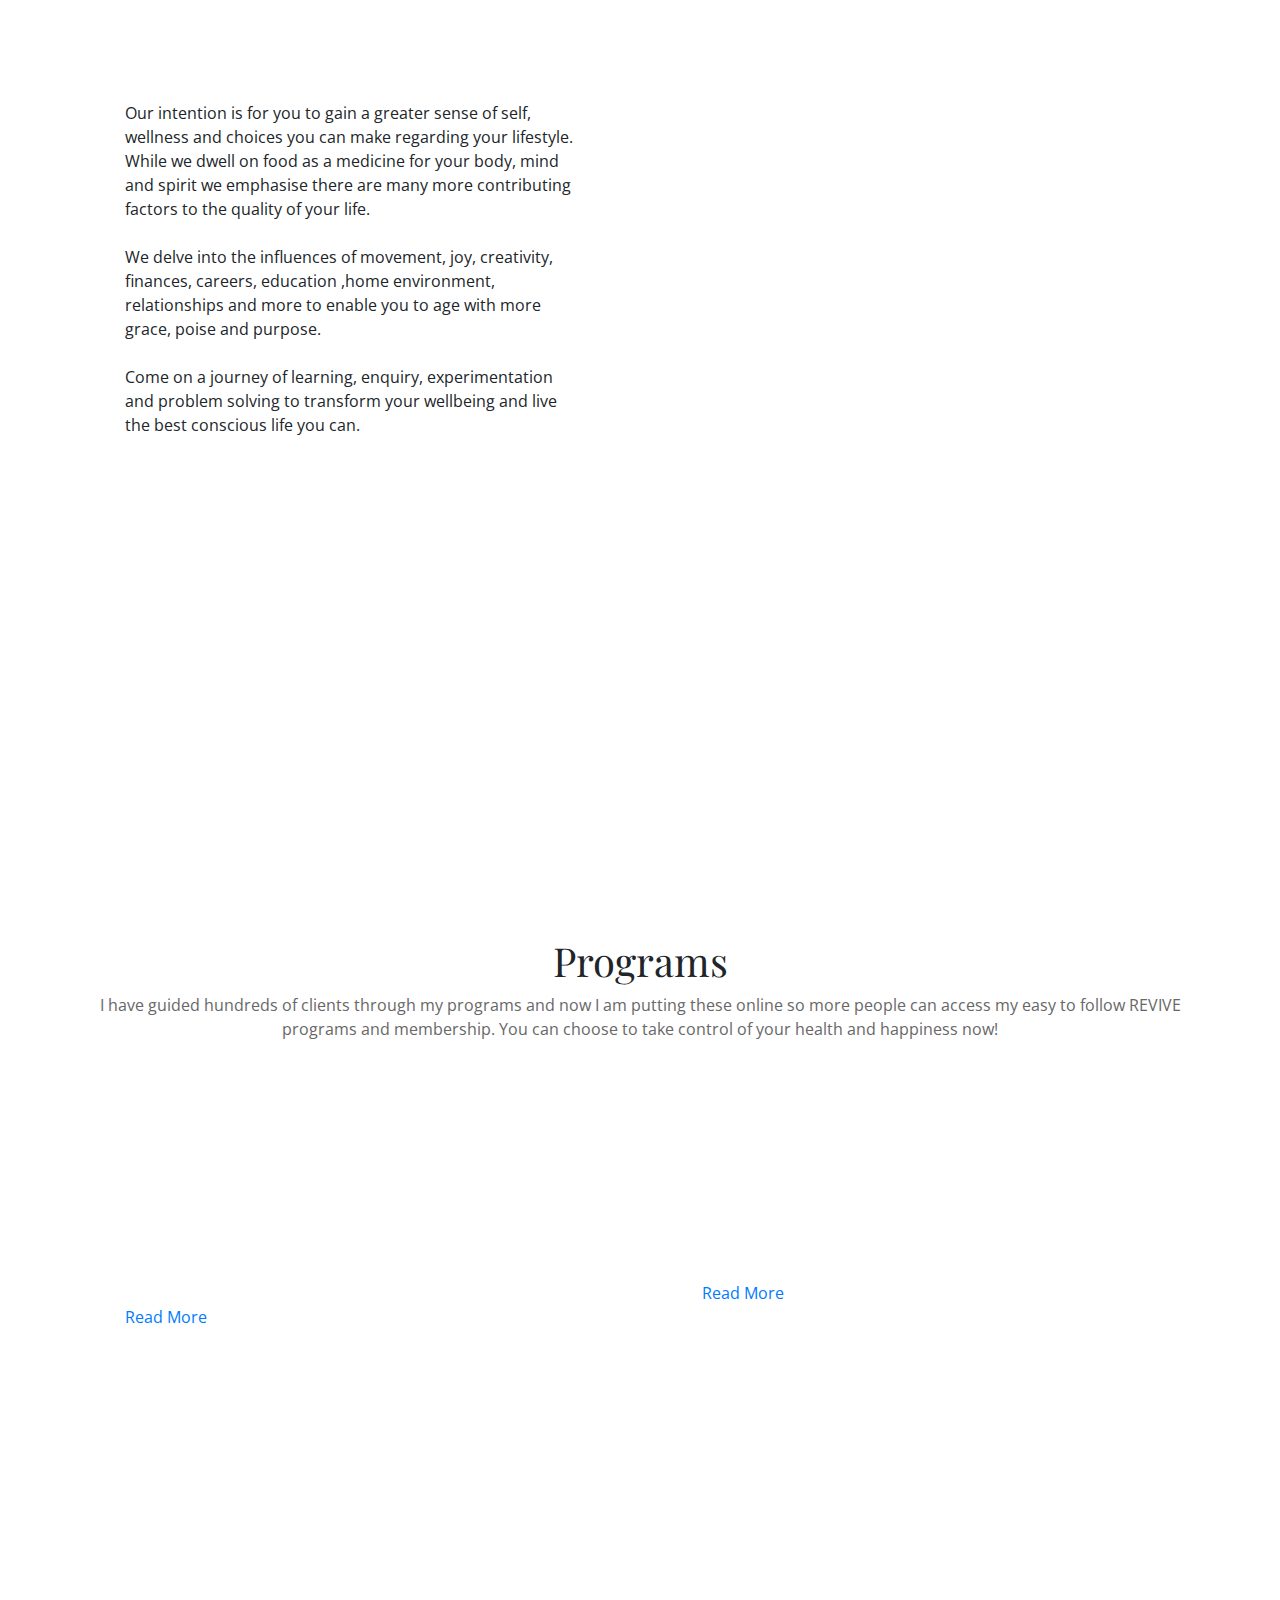
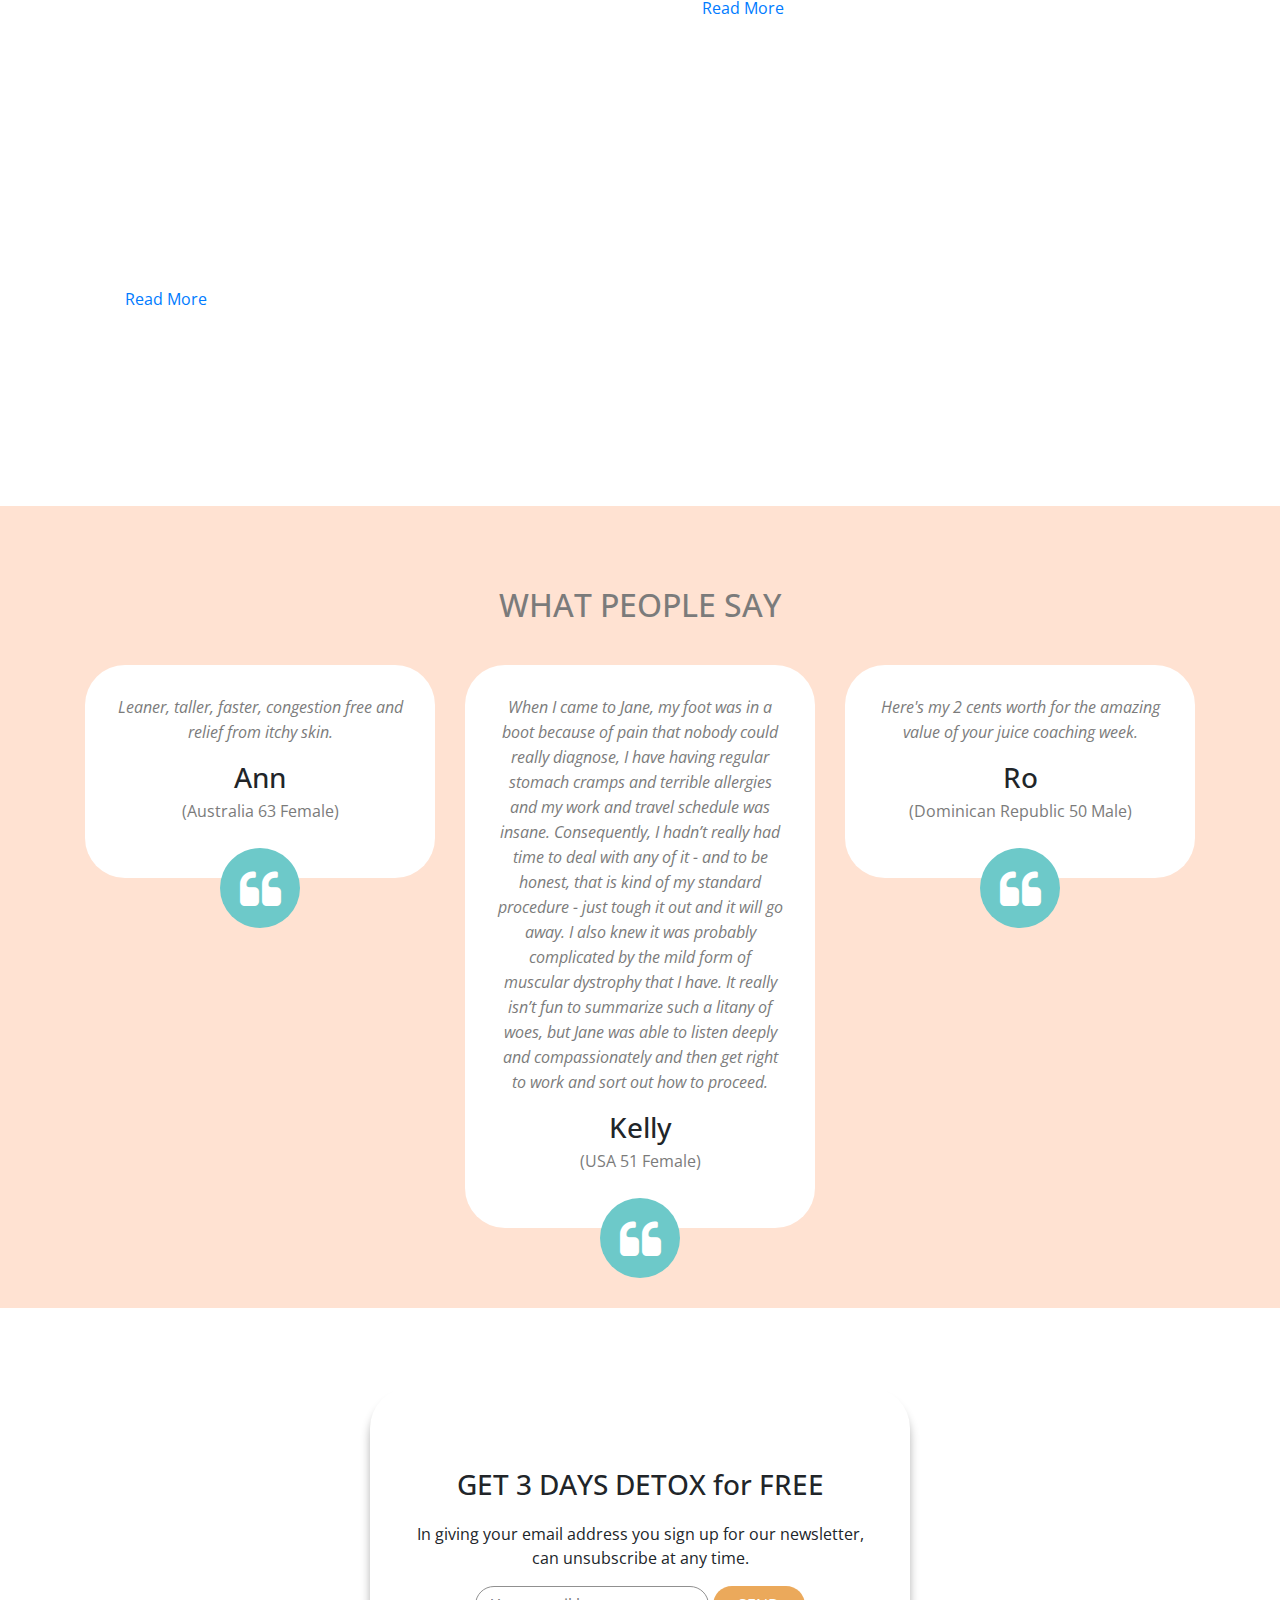
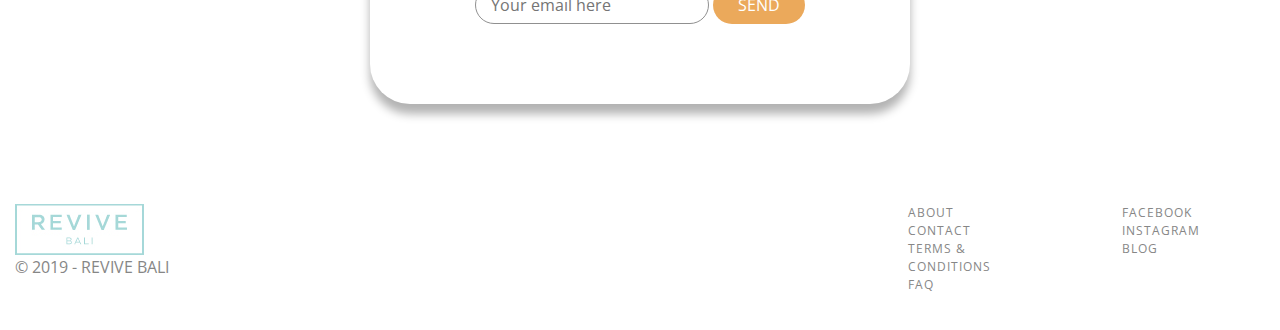
==== commit 2fe7c789: "'update'" ====
--- a/index.html
+++ b/index.html
@@ -72,7 +72,7 @@
           <div class="row">
               <div class="col-lg-8 offset-lg-2">
                 <h2>Welcome!</h2>
-                <p>Lorem ipsum dolorsum Lorem ipsum dolorsum Lorem ipsum dolorsum Lorem ipsum dolorsum Lorem ipsum dolorsum Lorem ipsum dolorsum Lorem ipsum dolorsum Lorem ipsum dolorsum Lorem ipsum dolorsum Lorem ipsum dolorsum Lorem ipsum dolorsum Lorem ipsum dolorsum Lorem ipsum dolorsum Lorem ipsum dolorsum</p>
+                <p>Growing older is inevitable but ageing with pain, fogginess and suffering is not. REVIVE offers you practical, easy and scientifically based ways to enhance your health and happiness no matter what your age.  Come on a journey with us to revitalise your health, renew your energy and rejuvenate your body, mind and spirit in a safe and nurturing environment.</p>
               </div>
           </div>
       </div>
@@ -87,7 +87,14 @@
                 <div class="tb">
                     <div class="cell">
                         <div class="wraptext">
-                               <p>Lorem ipsum dolorsum Lorem ipsum dolorsum Lorem ipsum dolorsum Lorem ipsum dolorsum Lorem ipsum dolorsum Lorem ipsum dolorsum Lorem ipsum dolorsum Lorem ipsum dolorsum Lorem ipsum dolorsum Lorem ipsum dolorsum Lorem ipsum dolorsum Lorem ipsum dolorsum Lorem ipsum dolorsum Lorem ipsum dolorsum</p>
+                               <p>Hello, I'm Jane Barblett, founder of REVIVE Retreats Bali. I will lead you through these amazing transformational journeys to realise better health and happiness.<br><br>
+
+I believe that everyone can make small, long lasting life style changes to achieve their wellness goals.<br><br>
+
+What do we need to do to feel whole, well balanced, vibrant and alive? What do we need to do now to transform our lives to continue with more joy, wisdom and grace?<br><br>
+
+Without leaving your home, REVIVE will guide you to take your health and happiness to a higher level.<br><br>
+</p>
                         </div>
                     </div>
                 </div>
@@ -105,7 +112,12 @@
                 <div class="tb">
                     <div class="cell">
                         <div class="wraptext">
-                               <p>Lorem ipsum dolorsum Lorem ipsum dolorsum Lorem ipsum dolorsum Lorem ipsum dolorsum Lorem ipsum dolorsum Lorem ipsum dolorsum Lorem ipsum dolorsum Lorem ipsum dolorsum Lorem ipsum dolorsum Lorem ipsum dolorsum Lorem ipsum dolorsum Lorem ipsum dolorsum Lorem ipsum dolorsum Lorem ipsum dolorsum</p>
+                               <p>Our intention is for you to gain a greater sense of self, wellness and choices you can make regarding your lifestyle. While we dwell on food as a medicine for your body, mind and spirit we emphasise there are many more contributing factors to the quality of your life.<br><br>
+
+We delve into the influences of movement, joy, creativity, finances, careers, education ,home environment, relationships and more to enable you to age with more grace, poise and purpose. <br><br>
+
+Come on a journey of learning, enquiry, experimentation and problem solving to transform your wellbeing and live the best conscious life you can.
+</p>
                         </div>
                     </div>
                 </div>
@@ -122,7 +134,12 @@
           <div class="row">
              
               <div class="col-lg-8 offset-lg-2">
-                <p>Lorem ipsum dolorsum Lorem ipsum dolorsum Lorem ipsum dolorsum Lorem ipsum dolorsum Lorem ipsum dolorsum Lorem ipsum dolorsum Lorem ipsum dolorsum Lorem ipsum dolorsum Lorem ipsum dolorsum Lorem ipsum dolorsum Lorem ipsum dolorsum Lorem ipsum dolorsum Lorem ipsum dolorsum Lorem ipsum dolorsum</p>
+                <p>When do you start living life as if your health depends upon it? Because it does!!!<br><br>
+
+What type of older person do you want to be? When do you start taking action? Imagine your older self. No matter what you age, it's never too late!!!<br><br>
+
+Unlock your body's amazing power to heal itself from dis-ease, to feel vibrant and alive, to find a balance within and optimise your health and happiness.
+</p>
               </div>
 
           </div>
@@ -134,15 +151,15 @@
           <div class="row">
 
               <div class="col-lg-12">
-                  <h2 class="text-center">PROGRAMS</h2>
-                  <p class="text-center phead">Lorem ipsum dolorsum Lorem ipsum dolorsum Lorem ipsum dolorsum Lorem ipsum dolorsum Lorem ipsum dolorsum Lorem ipsum dolorsum Lorem ipsum dolorsum Lorem ipsum dolorsum Lorem ipsum dolorsum Lorem ipsum dolorsum<br><br></p>
+                  <h2 class="text-center">Programs</h2>
+                  <p class="text-center phead">I have guided hundreds of clients through my programs and now I am putting these online so more people can access my easy to follow REVIVE programs and membership. You can choose to take control of your health and happiness now!<br><br></p>
               </div>
               
               <div class="col-lg-12">
                   <div class="mainimg" style="background:url(https://via.placeholder.com/1920) no-repeat center center;background-size:cover;-webkit-background-size:cover;-moz-background-size:cover;-ms-background-size:cover;-o-background-size:cover;">
                     <div class="wrap">
                       <h3>7 Days Juice Jurney</h3>
-                      <p>Lorem ipsum dolorsum Lorem ipsum dolorsum Lorem ipsum dolorsum Lorem ipsum dolorsum Lorem ipsum dolorsum Lorem ipsum dolorsum Lorem ipsum dolorsum Lorem ipsum dolorsum Lorem ipsum dolorsum Lorem ipsum dolorsum</p>
+                      <p>Juicing is a great way to jump start your wellness journey. Give it a jolt and take your wellness to the next level. You will get support, inspiration and all the information you need which will make the journey fun, flexible and doable. </p>
                       <div class="atag">
                         <a href="#">Read More</a>
                       </div>
@@ -152,7 +169,7 @@
                   <div class="rightimg"style="background:url(https://via.placeholder.com/1920) no-repeat center center;background-size:cover;-webkit-background-size:cover;-moz-background-size:cover;-ms-background-size:cover;-o-background-size:cover; ">
                     <div class="wrap">
                       <h3>Intermitten Fasting</h3>
-                      <p>Lorem ipsum dolorsum Lorem ipsum dolorsum Lorem ipsum dolorsum Lorem ipsum dolorsum Lorem ipsum dolorsum Lorem ipsum dolorsum Lorem ipsum dolorsum Lorem ipsum dolorsum Lorem ipsum dolorsum Lorem ipsum dolorsum</p>
+                      <p>Intermittent Fasting is a protocol I follow nearly everyday. It is one of the most powerful defences against disease, ageing and weight loss.</p>
                       <div class="atag">
                         <a href="#">Read More</a>
                       </div>
@@ -162,7 +179,7 @@
                   <div class="thirdimg"style="background:url(https://via.placeholder.com/1920) no-repeat center center;background-size:cover;-webkit-background-size:cover;-moz-background-size:cover;-ms-background-size:cover;-o-background-size:cover; ">
                     <div class="wrap">
                       <h3>3 Days Detox</h3>
-                      <p>Lorem ipsum dolorsum Lorem ipsum dolorsum Lorem ipsum dolorsum Lorem ipsum dolorsum Lorem ipsum dolorsum Lorem ipsum dolorsum Lorem ipsum dolorsum Lorem ipsum dolorsum Lorem ipsum dolorsum Lorem ipsum dolorsum</p>
+                      <p>Are you ready to kick those bad habits that have crept in? Ready to shed some excess heaviness and tiredness from your body?</p>
                       <div class="atag">
                         <a href="#">Read More</a>
                       </div>
@@ -174,7 +191,7 @@
                   <div class="lastimg" style="background:url(https://via.placeholder.com/1920) no-repeat center center;background-size:cover;-webkit-background-size:cover;-moz-background-size:cover;-ms-background-size:cover;-o-background-size:cover; ">
                     <div class="wrap">
                       <h3>Auto Immune Elimination Program</h3>
-                      <p>Lorem ipsum dolorsum Lorem ipsum dolorsum Lorem ipsum dolorsum Lorem ipsum dolorsum Lorem ipsum dolorsum Lorem ipsum dolorsum Lorem ipsum dolorsum Lorem ipsum dolorsum Lorem ipsum dolorsum Lorem ipsum dolorsum</p>
+                      <p>I am convinced that this is the most powerful action you can practise for your health right now. It is one of the most powerful things I have done for myself. Let me tell you about it.</p>
                       <div class="atag">
                         <a href="#">Read More</a>
                       </div>
@@ -195,27 +212,28 @@
                       </div>
                       <div class="col-lg-4">
                         <div class="wraptesti">
-                              <p class="text-center"><i>Lorem ipsum dolorsum Lorem ipsum dolorsum Lorem ipsum dolorsum Lorem ipsum dolorsum Lorem ipsum dolorsum Lorem ipsum</i></p>
-                              <h3 class="text-center">John Doe</h3>
-                              <p class="text-center"><label>United State</label></p>
+                              <p class="text-center"><i>Leaner, taller, faster, congestion free and relief from itchy skin.</i></p>
+                              <h3 class="text-center">Ann</h3>
+                              <p class="text-center"><label>(Australia 63 Female)</label></p>
                               <div class="quote">
                               <div class="pos"><i class="fa fa-quote-left" aria-hidden="true"></i></div></div>
                         </div>
                       </div>
                       <div class="col-lg-4">
                         <div class="wraptesti">
-                              <p class="text-center"><i>Lorem ipsum dolorsum Lorem ipsum dolorsum Lorem ipsum dolorsum Lorem ipsum dolorsum Lorem ipsum dolorsum Lorem ipsum</i></p>
-                              <h3 class="text-center">John Doe</h3>
-                              <p class="text-center"><label>United State</label></p>
+                              <p class="text-center"><i>When I came to Jane, my foot was in a boot because of pain that nobody could really diagnose, I have having regular stomach cramps and terrible allergies and my work and travel schedule was insane.  Consequently, I hadn’t really had time to deal with any of it - and to be honest, that is kind of my standard procedure - just tough it out and it will go away.  I also knew it was probably complicated by the mild form of muscular dystrophy that I have.  It really isn’t fun to summarize such a litany of woes, but Jane was able to listen deeply and compassionately and then get right to work and sort out how to proceed. 
+</i></p>
+                              <h3 class="text-center">Kelly</h3>
+                              <p class="text-center"><label>(USA 51 Female)</label></p>
                               <div class="quote">
                               <div class="pos"><i class="fa fa-quote-left" aria-hidden="true"></i></div></div>
                         </div>
                       </div>
                       <div class="col-lg-4">
                         <div class="wraptesti">
-                              <p class="text-center"><i>Lorem ipsum dolorsum Lorem ipsum dolorsum Lorem ipsum dolorsum Lorem ipsum dolorsum Lorem ipsum dolorsum Lorem ipsum</i></p>
-                              <h3 class="text-center">John Doe</h3>
-                              <p class="text-center"><label>United State</label></p>
+                              <p class="text-center"><i>Here's my 2 cents worth for the amazing value of your juice coaching week. </i></p>
+                              <h3 class="text-center">Ro</h3>
+                              <p class="text-center"><label>(Dominican Republic 50 Male)</label></p>
                               <div class="quote">
                               <div class="pos"><i class="fa fa-quote-left" aria-hidden="true"></i></div></div>
                         </div>
@@ -232,7 +250,7 @@
             <div class="col-lg-6 offset-lg-3">
                 <div class="wrapform">
                   <h3 class="text-center">GET 3 DAYS DETOX for FREE</h3>
-                  <p class="text-center">Lorem ipsum dolorsum Lorem ipsum dolorsum Lorem ipsum dolorsum Lorem ipsum </p>
+                  <p class="text-center">In giving your email address you sign up for our newsletter, can unsubscribe at any time.</p>
 
                   <form>
                       <input type="email" placeholder="Your email here"> <input type="submit" value="SEND">
--- a/css/style.css
+++ b/css/style.css
@@ -76,6 +76,12 @@
 	width: 100%;
 	height: 100%;
 }
+.bannerhalf{
+	height: 300px;
+}
+.morehalf{
+	height: 400px !important;
+}
 .tb{
 	display: table;
 	width: 100%;
@@ -88,15 +94,16 @@
 	vertical-align: middle;
 }
 .wraptextbanner{
-	width: 580px;
+	width: 620px;
 	display: block;
 	margin:0 auto;
 }
 .wraptextbanner h1{
+	font-family: 'Playfair Display', serif;
 	font-size: 42px;
 	text-align: center;
 	color:#fff;
-	font-weight: 700;
+	font-weight: 400;
 }
 .wraptextbanner h2{
 	font-size: 38px;
@@ -110,6 +117,172 @@
 	text-align: center;
 	font-size: 22px;
 	color:#fff;
+}
+.wraptextbanner h3{
+	font-family: 'Playfair Display', serif;
+	font-weight: 400;
+	font-size: 40px;
+	text-align: center;
+	color:#fff;
+}
+.wraptextbanner h3.monthly{
+	border:1px solid #fff;
+	padding:10px 0;
+}
+.wraptextbanner h3.titlemorehalf {
+    border: none;
+    padding: 10px 0;
+    font-size: 32px;
+}
+.wraptextbanner p.psmall{
+	font-size: 14px;
+}
+.mcfirst{
+	padding:80px 0;
+}
+.mcfirst img{
+	display: block;
+	margin:0 auto 50px;
+}
+.mcfirst h2{
+	font-family: 'Playfair Display', serif;
+	font-weight: 400;
+	text-align: center;
+	margin:20px 0;
+}
+.mcfirst p{
+	text-align: center;
+	font-size: 14px;
+	margin:0;
+}
+.mcfirst .atag{
+	margin:50px 0 0;
+}
+.mcfirst .atag a{
+	    display: block;
+    width: 200px;
+    text-align: center;
+    background: #EBA95B;
+    border-radius: 25px;
+    margin: 0 auto;
+    color: #fff;
+    padding: 10px 0;
+    text-decoration: none;
+}
+.mcfirst .atag a:hover{
+	background: #e8b578;
+}
+.mcfirstbgcolor{
+	background: #FFE2D2;
+}
+.mcfirstbgcolor h2{
+	color:#9F9792;
+}
+.mcfirstbgcolor p{
+	color:#9F9792;
+}
+.why{
+	padding:80px 0;
+}
+.whycustom{
+	padding:150px 0 80px;
+}
+.why h2{
+	font-size: 80px;
+	font-family: 'Playfair Display', serif;
+	font-weight: 400;
+	margin:0 0 50px 50px;
+}
+.why h2:before{
+	content: "";
+    width: 300px;
+    height: 600px;
+    background: #A5D8D8;
+    position: absolute;
+    z-index: -1;
+    left: -50px;
+    top: -82px;
+}
+.why img{
+	display: block;
+	margin:0 auto;
+}
+.why .labelstep{
+	color:#A5D8D8;
+}
+.why h3{
+	font-family: 'Playfair Display', serif;
+	font-weight: 400;
+	font-size: 35px;
+}
+.why .line{
+	width: 40px;
+	height: 2px;
+	background: #A5D8D8;
+	margin:20px 0;
+}
+.chooseindividual{
+	padding:80px 0;
+	background: #FFE2D2;
+}
+.chooseindividualwhite{
+	padding:80px 0;
+	background: #FFF;
+}
+.chooseindividual .labelstep,
+.chooseindividualwhite .labelstep{
+	color:#A5D8D8;
+}
+.chooseindividual h3,
+.chooseindividualwhite h3{
+	font-family: 'Playfair Display', serif;
+	font-weight: 400;
+	font-size: 35px;
+}
+.chooseindividual .line,
+.chooseindividualwhite .line{
+	width: 40px;
+	height: 2px;
+	background: #A5D8D8;
+	margin:20px 0;
+}
+.chooseindividualwhite .atag a {
+    display: block;
+    background: #EBA95B;
+    color: #fff;
+    padding: 10px;
+    border-radius: 30px;
+    width: 150px;
+    font-size: 14px;
+    font-weight: 700;
+    text-align: center;
+    text-transform: uppercase;
+}
+.secfasting{
+	padding:80px 0;
+	background: #F6F6F6;
+}
+.secfasting h2{
+	font-size: 60px;
+	font-family: 'Playfair Display', serif;
+	font-weight: 400;
+}
+.secfasting .line{
+	width: 50px;
+	height: 3px;
+	background: #A5D8D8;
+	margin:25px 0;
+}
+.secfasting img{
+	margin-bottom:25px;
+}
+.secfasting ul{
+	margin:0 0 0 15px;
+	padding:0;
+}
+.secfasting ul li{
+	font-size: 16px;
+	padding:5px 0;
 }
 .banner .sosmed{
 	position: absolute;
@@ -178,6 +351,105 @@
 .wrapproducts p a{
 	text-decoration: underline;
 	color:#000;
+}
+.programstart{
+	padding:80px 0;
+}
+.programstart img{
+	display: block;
+	margin:0 auto;
+}
+.programstart h3{
+	text-align: center;
+	margin:15px 0;
+	font-size: 18px;
+	font-weight: 600;
+	color:#000;
+}
+.programstart p{
+	text-align: center;
+	color:#333;
+	font-size: 14px;
+	padding:0;
+	margin:0;
+}
+.programstart .atag{
+	margin-top:50px;
+}
+.programstart .atag a {
+    display: block;
+    width: 200px;
+    text-align: center;
+    background: #EBA95B;
+    border-radius: 25px;
+    margin: 0 auto;
+    color: #fff;
+    padding: 10px 0;
+    text-decoration: none;
+}
+.programstart .atag a:hover{
+	background: #e8b578;
+}
+.programone .wrap .imgplace{
+	height: 500px;
+}
+.programone .wrap .wrapinside{
+	padding:0 25%;
+}
+.programone .wrap .wrapinside h3{
+	font-size: 40px;
+	font-family: 'Playfair Display', serif;
+	font-weight: 400;
+	margin:0 0 30px;
+	color:#7B7B7B;
+}
+.programone .wrap .wrapinside p{
+	font-size: 14px;
+	color:#333;
+	margin:0;
+}
+.programone .wrap .wrapinside .atag{
+	margin-top:30px;
+}
+.programone .wrap .wrapinside .atag a{
+	display: block;
+	background: #EBA95B;
+	color:#fff;
+	padding:10px;
+	border-radius: 30px;
+	width: 150px;
+	font-size: 14px;
+	font-weight: 700;
+	text-align: center;
+	text-transform: uppercase;
+}
+.joinnow{
+	padding:40px 0;
+}
+.joinnow h3{
+	font-size: 40px;
+	font-family: 'Playfair Display', serif;
+	font-weight: 400;
+	margin:0 0 30px;
+	color:#7B7B7B;
+	text-align: center;
+}
+.joinnow .atag{
+	margin-top:20px;
+	width: 100%;
+}
+.joinnow .atag a{
+	display: block;
+	background: #EBA95B;
+	color:#fff;
+	padding:10px;
+	border-radius: 30px;
+	width: 150px;
+	font-size: 14px;
+	font-weight: 700;
+	text-align: center;
+	text-transform: uppercase;
+	margin:0 auto;
 }
 .down{
 	position: absolute;
@@ -250,9 +522,16 @@
 .fourthsection p{
 	color:#fff;
 }
+.fourthsection h2{
+	font-family: 'Playfair Display', serif;
+	font-weight: 400;
+	font-size: 40px;
+}
 .fourthsection h3{
-	color:#fff;
-	text-transform: uppercase;
+	font-family: 'Playfair Display', serif;
+	font-weight: 400;
+	color:#fff;
+	font-size: 35px;
 	margin:0 0 30px;
 }
 .fourthsection .phead{
@@ -414,6 +693,9 @@
 	color:#868686;
 }
 @media only screen and (max-width: 991px){
+	.wraptextbanner{
+		width: 95%;
+	}
 	.bannerlogin .row .col-lg-6 {
 	    height: auto;
 	}
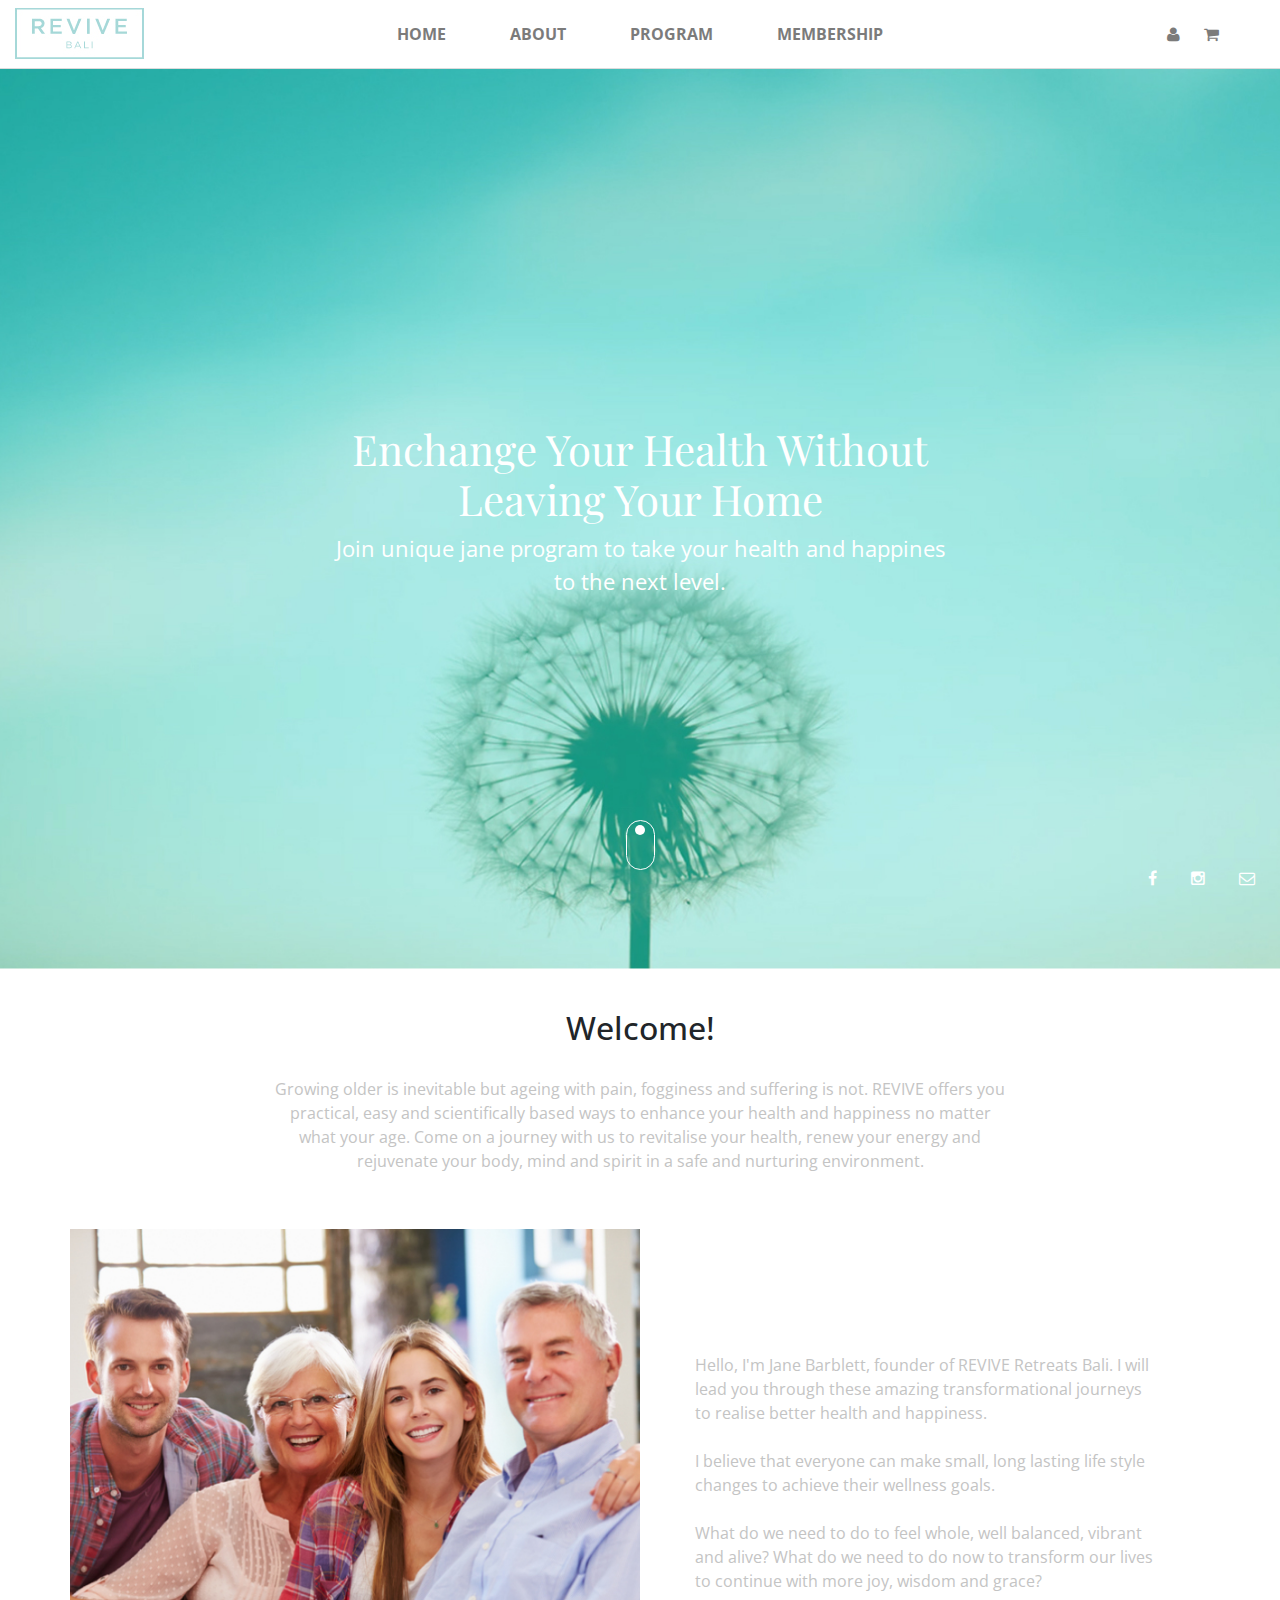
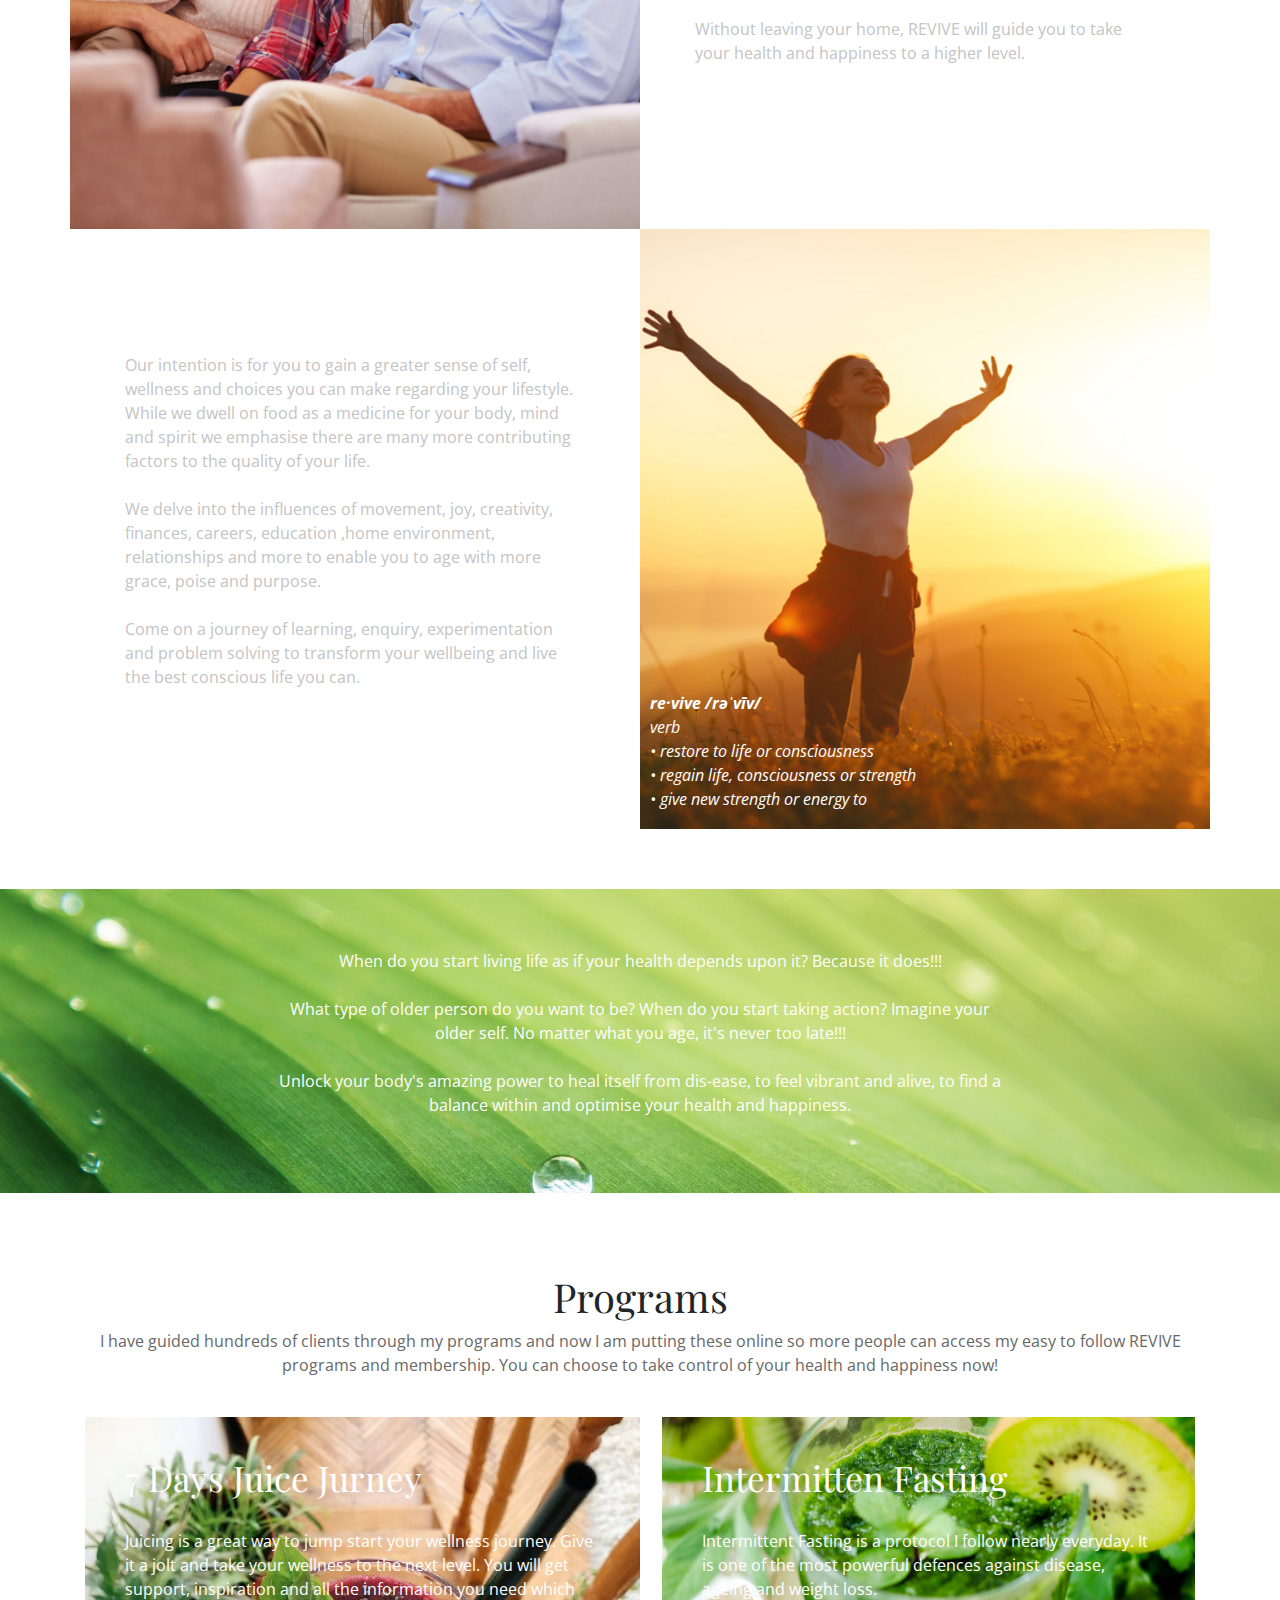
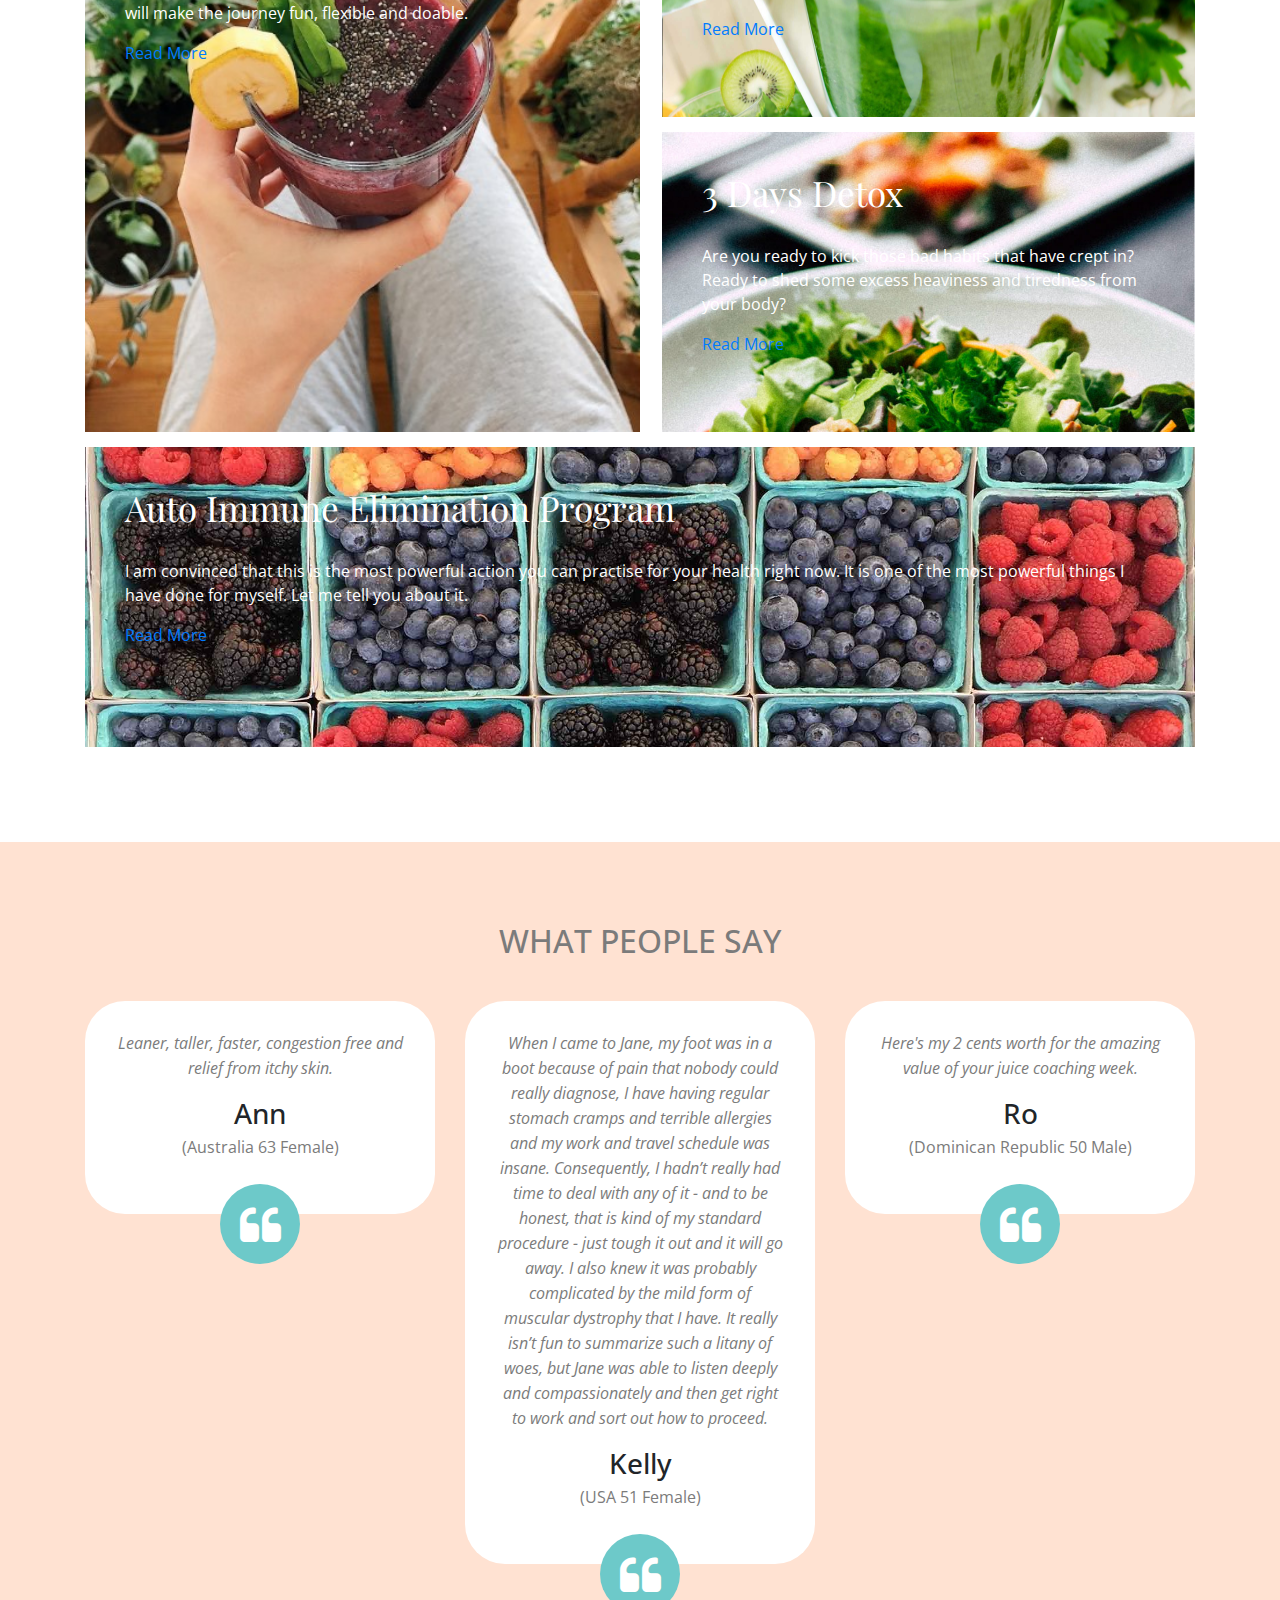
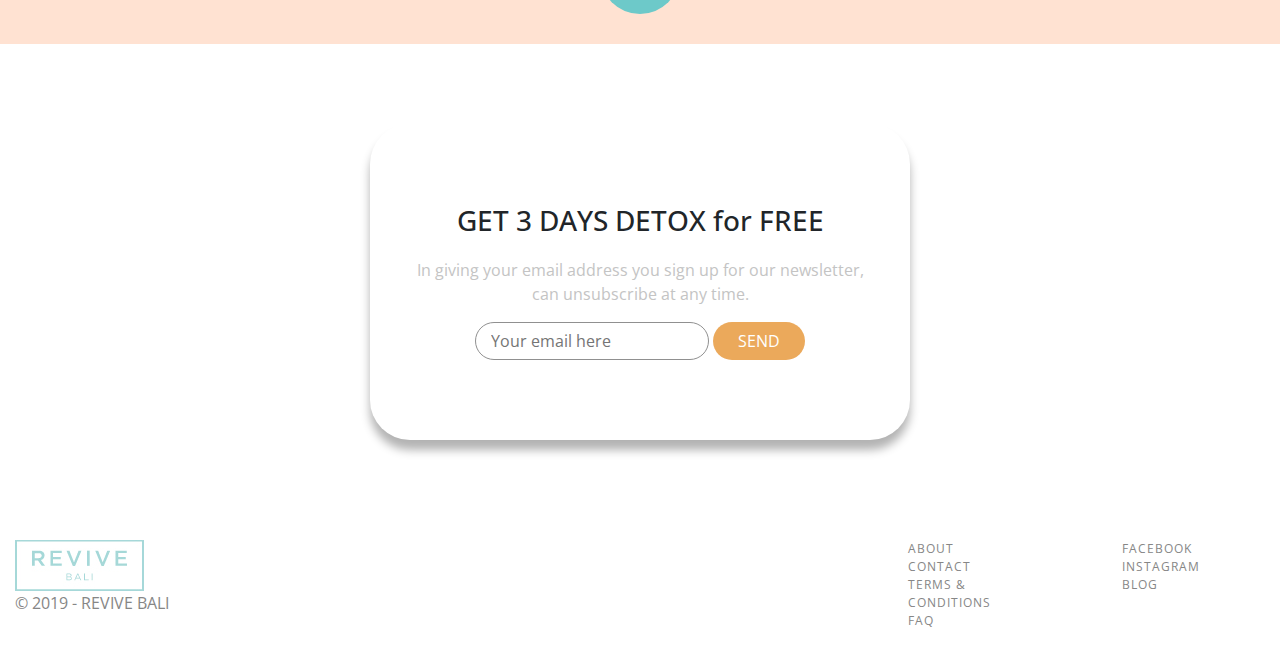
==== commit eb386992: "'update'" ====
--- a/index.html
+++ b/index.html
@@ -82,7 +82,7 @@
     <div class="col-lg-12 secondsection">
       <div class="container">
           <div class="row">
-              <div class="col-lg-6 bgsquare" style="background:url(https://via.placeholder.com/800) no-repeat center center;background-size:cover;-webkit-background-size:cover;-moz-background-size:cover;-ms-background-size:cover;-o-background-size:cover;"></div>
+              <div class="col-lg-6 bgsquare" style="background:url(images/revive_home-2.jpg) no-repeat center center;background-size:cover;-webkit-background-size:cover;-moz-background-size:cover;-ms-background-size:cover;-o-background-size:cover;"></div>
               <div class="col-lg-6">
                 <div class="tb">
                     <div class="cell">
@@ -123,13 +123,23 @@
                 </div>
               </div>
 
-               <div class="col-lg-6 bgsquare" style="background:url(https://via.placeholder.com/800) no-repeat center center;background-size:cover;-webkit-background-size:cover;-moz-background-size:cover;-ms-background-size:cover;-o-background-size:cover;"></div>
+               <div class="col-lg-6 bgsquare" style="background:url(images/revive_home-3.jpg) no-repeat center center;background-size:cover;-webkit-background-size:cover;-moz-background-size:cover;-ms-background-size:cover;-o-background-size:cover;">
+               	
+               		<label class="caption">
+               			<b>re·vive /rəˈvīv/</b><br>
+							verb<br>
+							• restore to life or consciousness<br>
+							• regain life, consciousness or strength<br>
+							• give new strength or energy to<br>
+
+               		</label>
+               </div>
           </div>
       </div>
     </div>
     
 
-    <div class="thirdsection" style="background:url(https://via.placeholder.com/1920) no-repeat center center;background-size:cover;-webkit-background-size:cover;-moz-background-size:cover;-ms-background-size:cover;-o-background-size:cover; ">
+    <div class="thirdsection" style="background:url(images/green.jpg) no-repeat center center;background-size:cover;-webkit-background-size:cover;-moz-background-size:cover;-ms-background-size:cover;-o-background-size:cover; ">
       <div class="container">
           <div class="row">
              
@@ -156,7 +166,7 @@
               </div>
               
               <div class="col-lg-12">
-                  <div class="mainimg" style="background:url(https://via.placeholder.com/1920) no-repeat center center;background-size:cover;-webkit-background-size:cover;-moz-background-size:cover;-ms-background-size:cover;-o-background-size:cover;">
+                  <div class="mainimg" style="background:url(images/12.jpg) no-repeat center center;background-size:cover;-webkit-background-size:cover;-moz-background-size:cover;-ms-background-size:cover;-o-background-size:cover;">
                     <div class="wrap">
                       <h3>7 Days Juice Jurney</h3>
                       <p>Juicing is a great way to jump start your wellness journey. Give it a jolt and take your wellness to the next level. You will get support, inspiration and all the information you need which will make the journey fun, flexible and doable. </p>
@@ -166,7 +176,7 @@
                     </div>
                   </div>
 
-                  <div class="rightimg"style="background:url(https://via.placeholder.com/1920) no-repeat center center;background-size:cover;-webkit-background-size:cover;-moz-background-size:cover;-ms-background-size:cover;-o-background-size:cover; ">
+                  <div class="rightimg"style="background:url(images/13.jpg) no-repeat center center;background-size:cover;-webkit-background-size:cover;-moz-background-size:cover;-ms-background-size:cover;-o-background-size:cover; ">
                     <div class="wrap">
                       <h3>Intermitten Fasting</h3>
                       <p>Intermittent Fasting is a protocol I follow nearly everyday. It is one of the most powerful defences against disease, ageing and weight loss.</p>
@@ -176,7 +186,7 @@
                     </div>
                   </div>
 
-                  <div class="thirdimg"style="background:url(https://via.placeholder.com/1920) no-repeat center center;background-size:cover;-webkit-background-size:cover;-moz-background-size:cover;-ms-background-size:cover;-o-background-size:cover; ">
+                  <div class="thirdimg"style="background:url(images/14.jpg) no-repeat center center;background-size:cover;-webkit-background-size:cover;-moz-background-size:cover;-ms-background-size:cover;-o-background-size:cover; ">
                     <div class="wrap">
                       <h3>3 Days Detox</h3>
                       <p>Are you ready to kick those bad habits that have crept in? Ready to shed some excess heaviness and tiredness from your body?</p>
@@ -188,7 +198,7 @@
 
                   <div class="clearfix"></div>
 
-                  <div class="lastimg" style="background:url(https://via.placeholder.com/1920) no-repeat center center;background-size:cover;-webkit-background-size:cover;-moz-background-size:cover;-ms-background-size:cover;-o-background-size:cover; ">
+                  <div class="lastimg" style="background:url(images/11.jpg) no-repeat center center;background-size:cover;-webkit-background-size:cover;-moz-background-size:cover;-ms-background-size:cover;-o-background-size:cover; ">
                     <div class="wrap">
                       <h3>Auto Immune Elimination Program</h3>
                       <p>I am convinced that this is the most powerful action you can practise for your health right now. It is one of the most powerful things I have done for myself. Let me tell you about it.</p>
--- a/css/style.css
+++ b/css/style.css
@@ -11,6 +11,9 @@
 	font-family: 'Open Sans', sans-serif;
 	font-weight: 400;
 }
+p{
+	color:#C4C4C4;
+}
 .space{
 	height: 40px;
 }
@@ -485,7 +488,15 @@
 
 }
 .bgsquare{
-	height: 400px;
+	height: 600px;
+	width: 600px;
+}
+.bgsquare .caption{
+	position: absolute;
+	bottom:10px;
+	left:10px;
+	color:#fff;
+	font-style: italic;
 }
 .wraptext{
 	padding:40px;
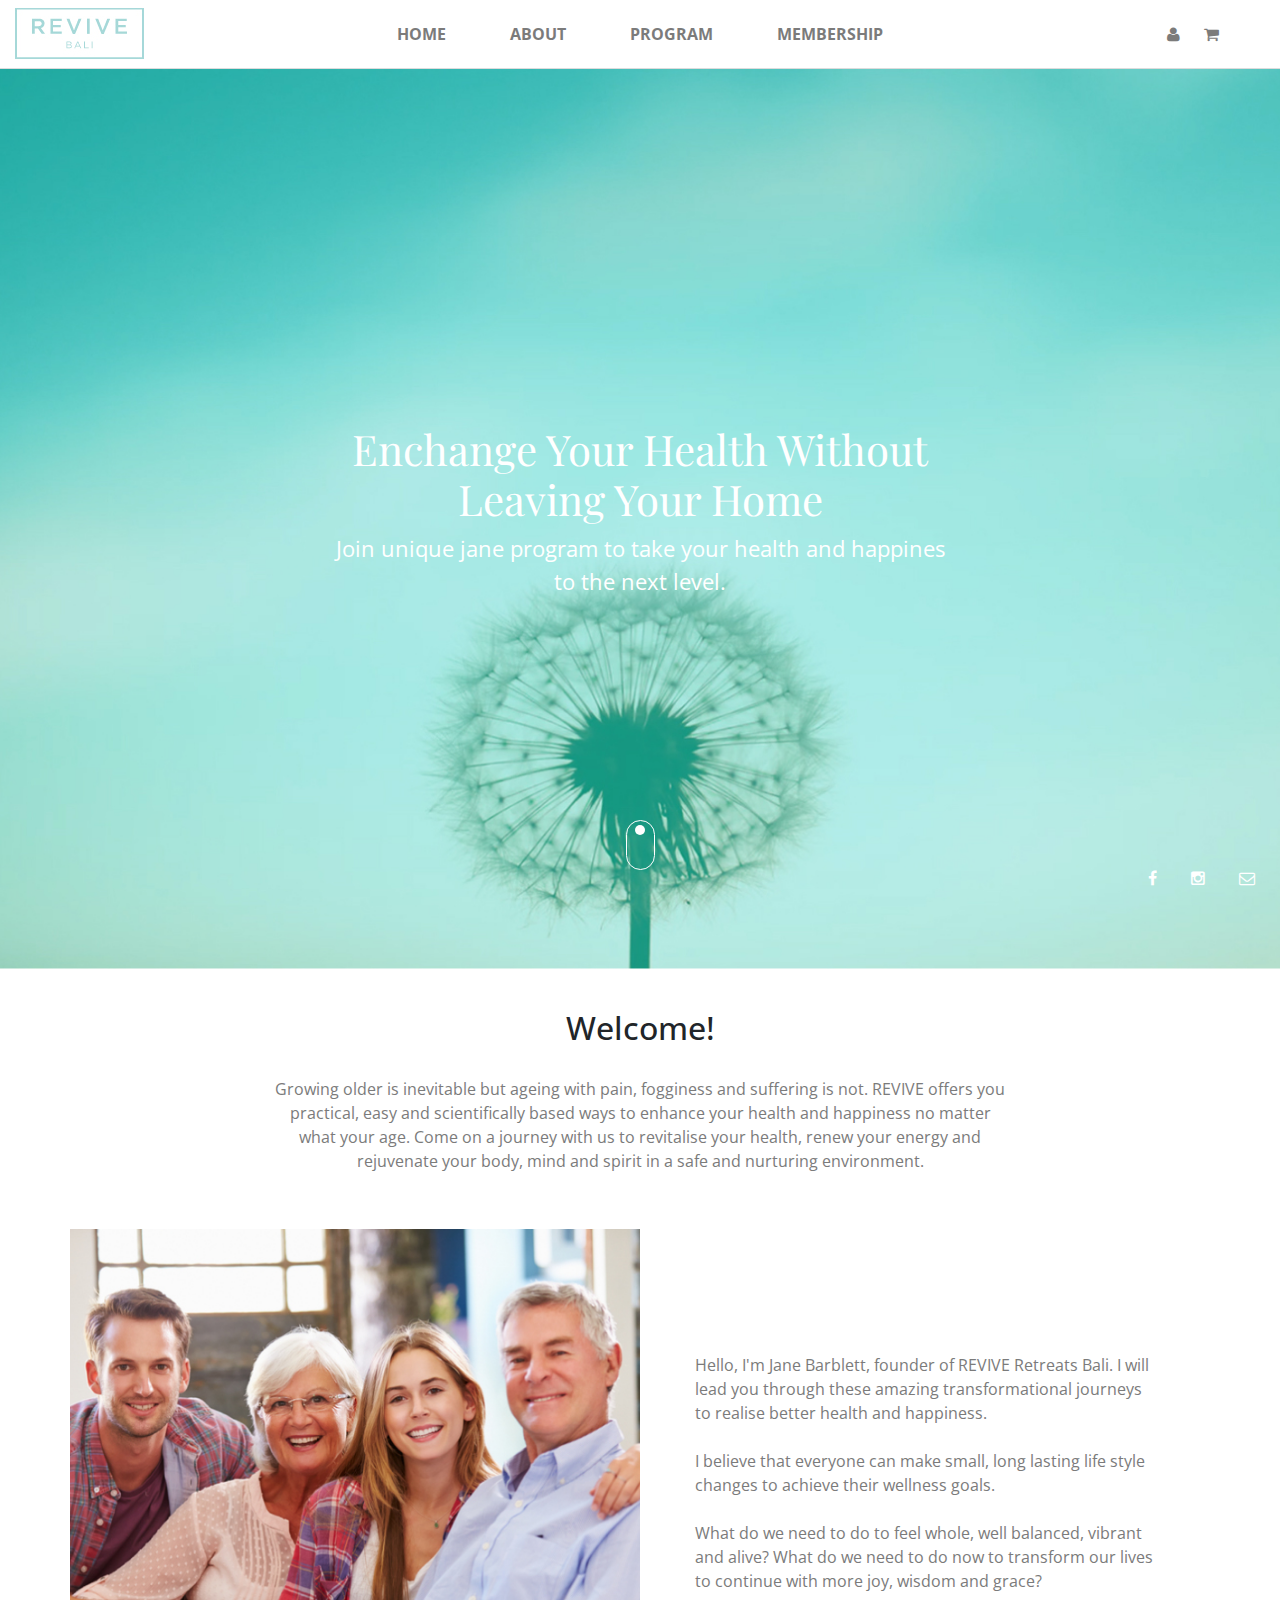
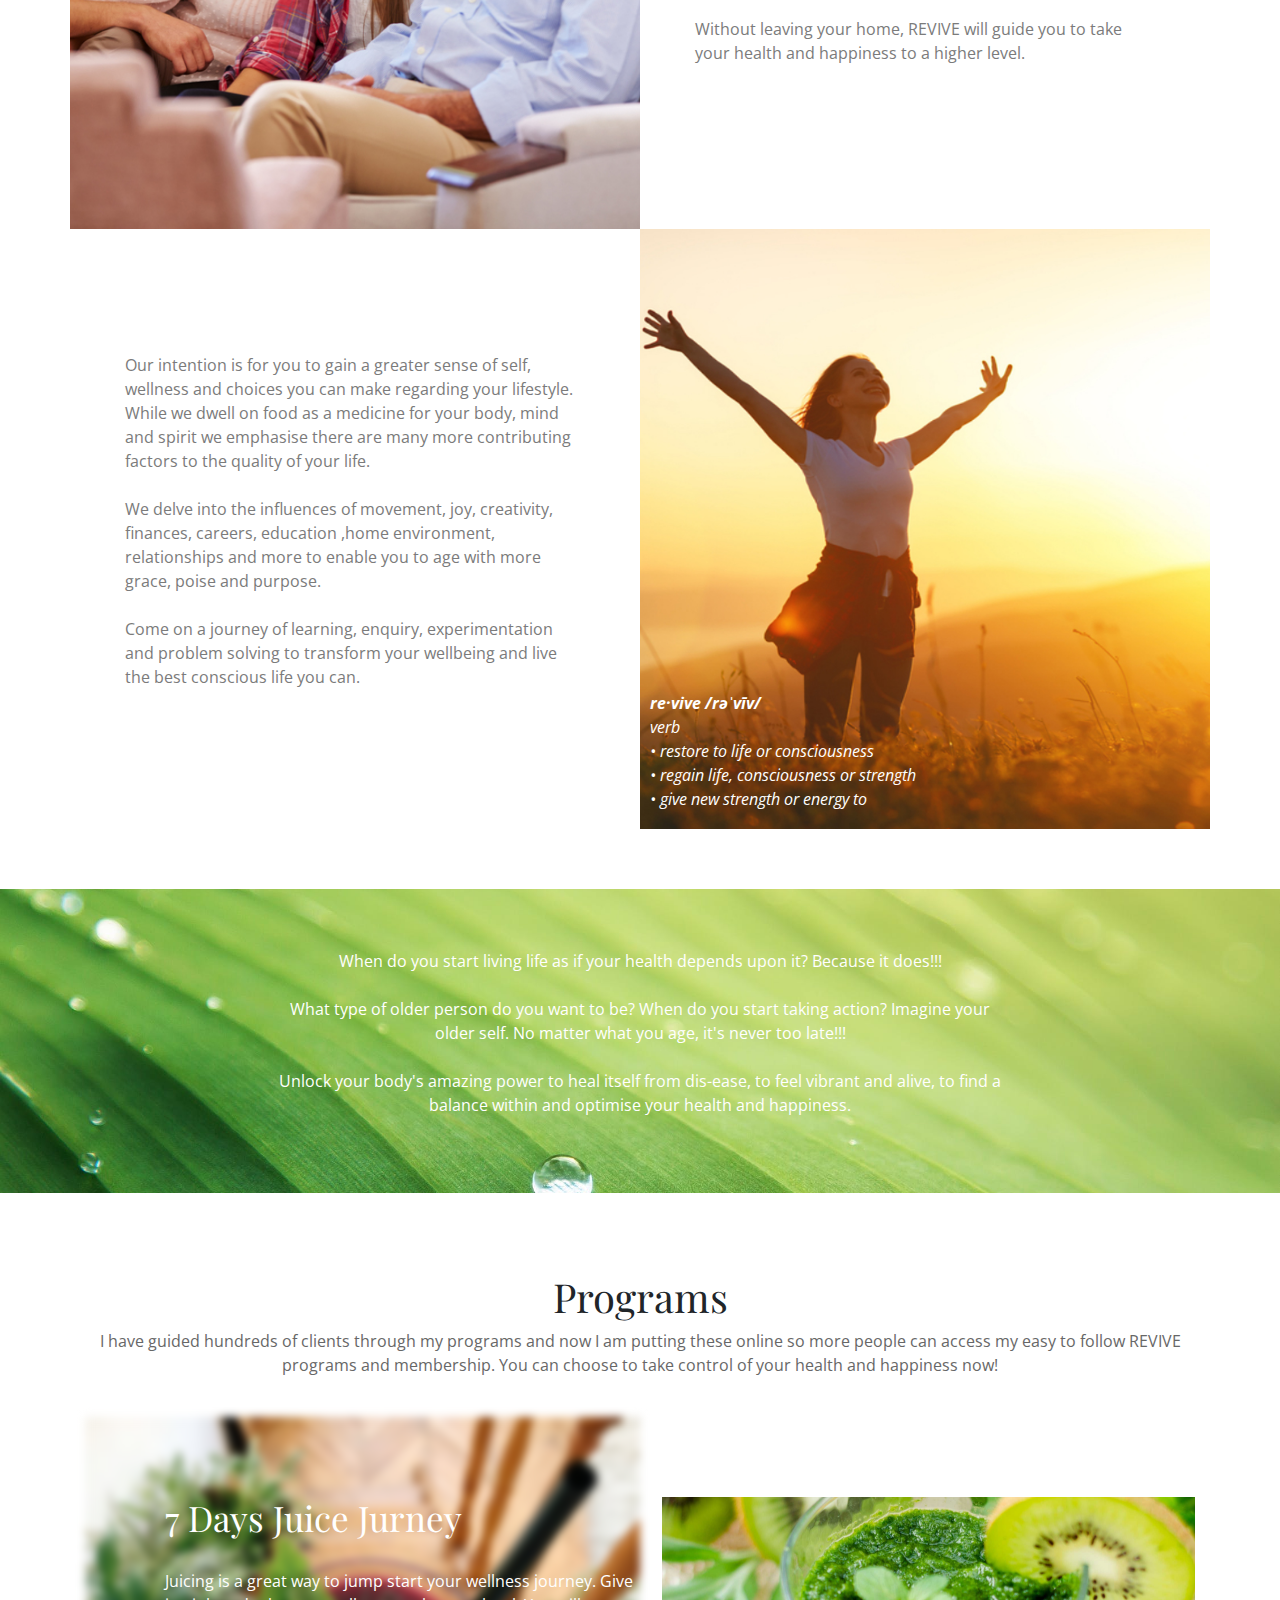
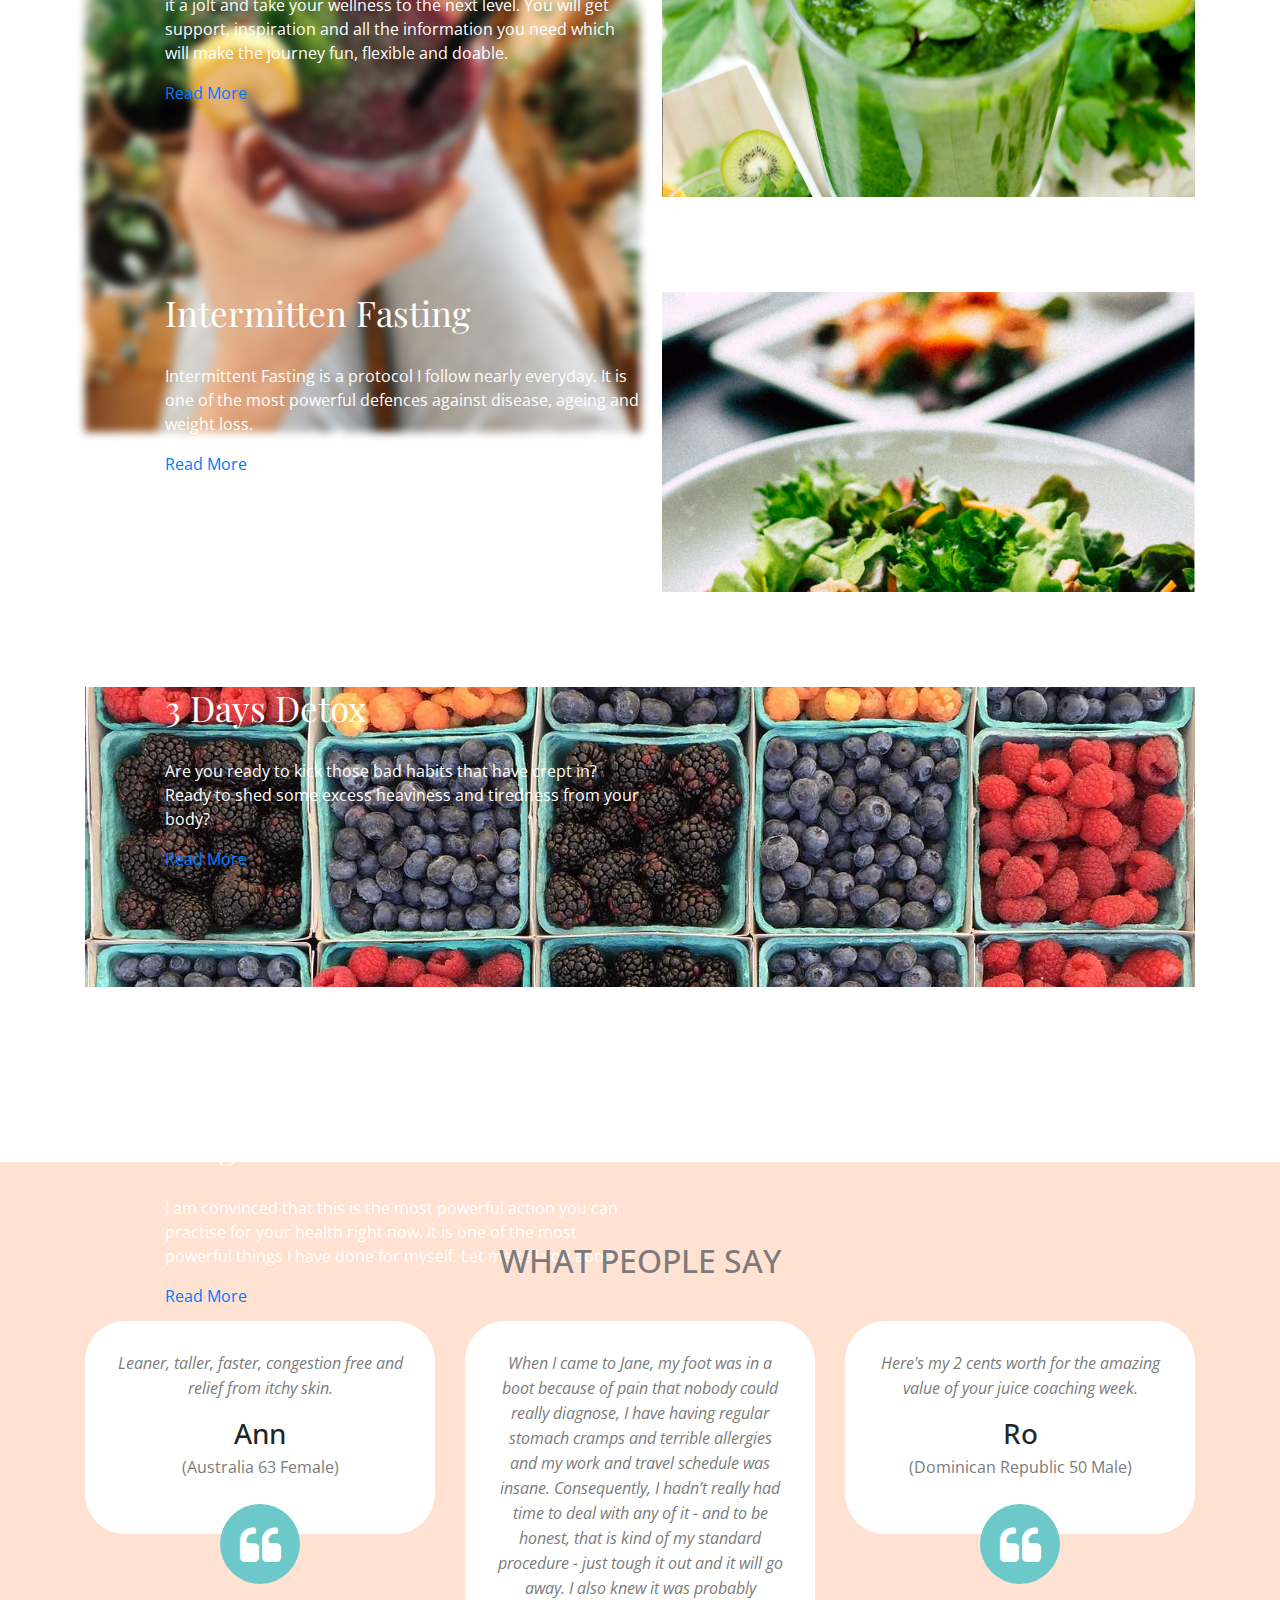
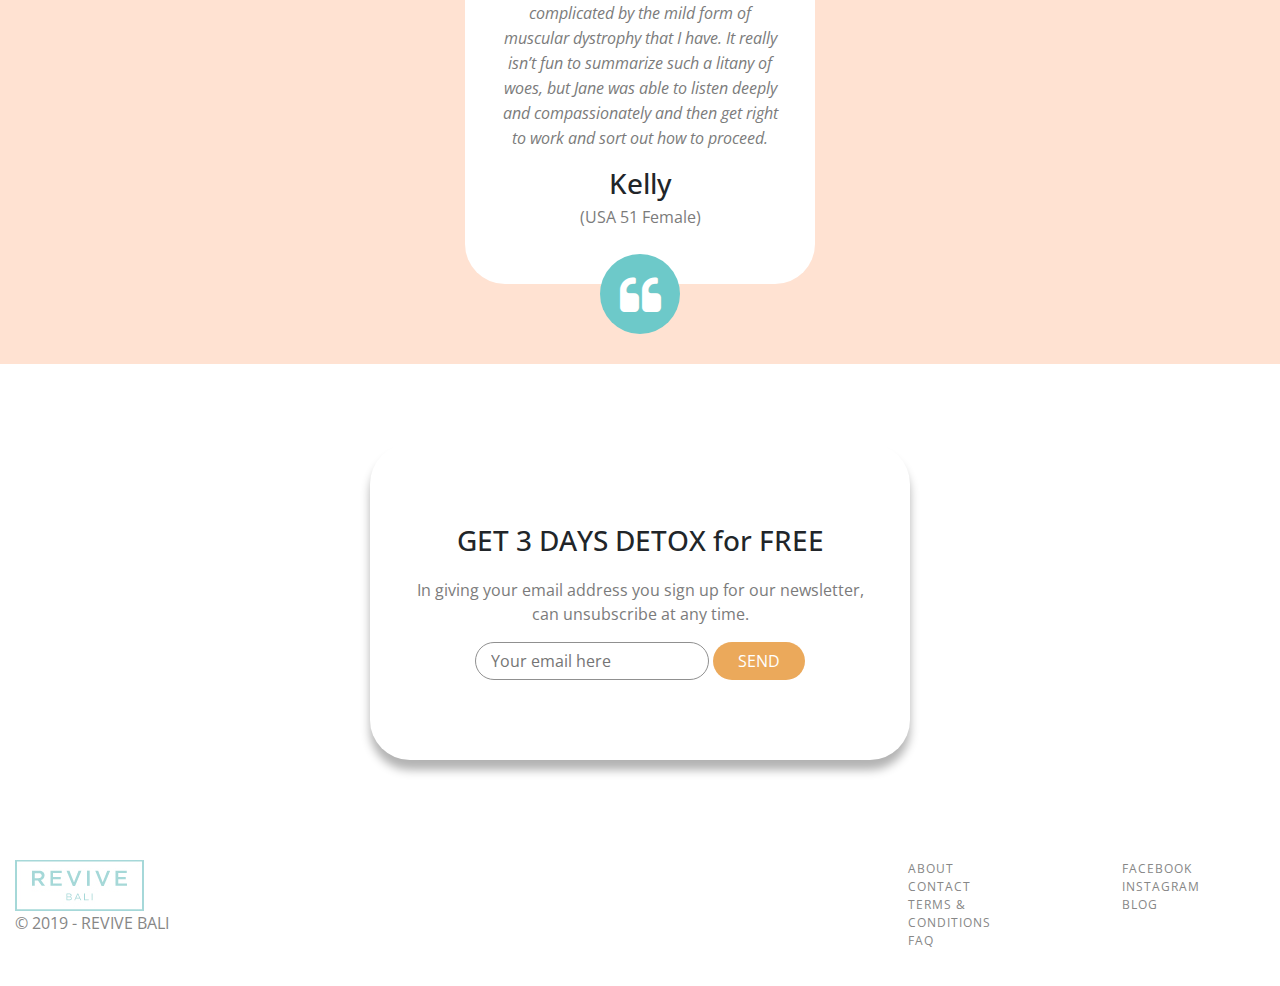
==== commit 856bdaea: "'update'" ====
--- a/index.html
+++ b/index.html
@@ -166,7 +166,8 @@
               </div>
               
               <div class="col-lg-12">
-                  <div class="mainimg" style="background:url(images/12.jpg) no-repeat center center;background-size:cover;-webkit-background-size:cover;-moz-background-size:cover;-ms-background-size:cover;-o-background-size:cover;">
+                  <div class="mainimg" style="background:url(images/12.jpg) no-repeat center center;background-size:cover;-webkit-background-size:cover;-moz-background-size:cover;-ms-background-size:cover;-o-background-size:cover;"></div>
+                  <div class="wraptext">
                     <div class="wrap">
                       <h3>7 Days Juice Jurney</h3>
                       <p>Juicing is a great way to jump start your wellness journey. Give it a jolt and take your wellness to the next level. You will get support, inspiration and all the information you need which will make the journey fun, flexible and doable. </p>
@@ -174,9 +175,13 @@
                         <a href="#">Read More</a>
                       </div>
                     </div>
-                  </div>
-
-                  <div class="rightimg"style="background:url(images/13.jpg) no-repeat center center;background-size:cover;-webkit-background-size:cover;-moz-background-size:cover;-ms-background-size:cover;-o-background-size:cover; ">
+
+                  </div>
+                  
+
+                  <div class="rightimg"style="background:url(images/13.jpg) no-repeat center center;background-size:cover;-webkit-background-size:cover;-moz-background-size:cover;-ms-background-size:cover;-o-background-size:cover; "></div>
+
+                  <div class="wraptext">
                     <div class="wrap">
                       <h3>Intermitten Fasting</h3>
                       <p>Intermittent Fasting is a protocol I follow nearly everyday. It is one of the most powerful defences against disease, ageing and weight loss.</p>
@@ -185,8 +190,10 @@
                       </div>
                     </div>
                   </div>
-
-                  <div class="thirdimg"style="background:url(images/14.jpg) no-repeat center center;background-size:cover;-webkit-background-size:cover;-moz-background-size:cover;-ms-background-size:cover;-o-background-size:cover; ">
+                  
+
+                  <div class="thirdimg"style="background:url(images/14.jpg) no-repeat center center;background-size:cover;-webkit-background-size:cover;-moz-background-size:cover;-ms-background-size:cover;-o-background-size:cover; "></div>
+                  <div class="wraptext">
                     <div class="wrap">
                       <h3>3 Days Detox</h3>
                       <p>Are you ready to kick those bad habits that have crept in? Ready to shed some excess heaviness and tiredness from your body?</p>
@@ -195,10 +202,13 @@
                       </div>
                     </div>
                   </div>
+                  
 
                   <div class="clearfix"></div>
 
-                  <div class="lastimg" style="background:url(images/11.jpg) no-repeat center center;background-size:cover;-webkit-background-size:cover;-moz-background-size:cover;-ms-background-size:cover;-o-background-size:cover; ">
+                  <div class="lastimg" style="background:url(images/11.jpg) no-repeat center center;background-size:cover;-webkit-background-size:cover;-moz-background-size:cover;-ms-background-size:cover;-o-background-size:cover; "></div>
+                  
+                  <div class="wraptext">
                     <div class="wrap">
                       <h3>Auto Immune Elimination Program</h3>
                       <p>I am convinced that this is the most powerful action you can practise for your health right now. It is one of the most powerful things I have done for myself. Let me tell you about it.</p>
--- a/css/style.css
+++ b/css/style.css
@@ -12,7 +12,7 @@
 	font-weight: 400;
 }
 p{
-	color:#C4C4C4;
+	color:#7b7b7b;
 }
 .space{
 	height: 40px;
@@ -529,6 +529,9 @@
 	margin-right: 15px;
 	height: 615px;
 	margin-bottom:10px;
+
+  	filter: blur(4px);
+  	-webkit-filter: blur(4px);
 }
 .fourthsection p{
 	color:#fff;
@@ -558,8 +561,13 @@
 	height: 300px;
 	margin-bottom:15px;
 }
+.fourthsection .wraptext{
+	position: relative;
+}
 .fourthsection .wrap{
-	padding:40px;
+	    padding: 40px;
+    position: absolute;
+    width: 50%;
 }
 .bannerlogin{
 	width: 100%;
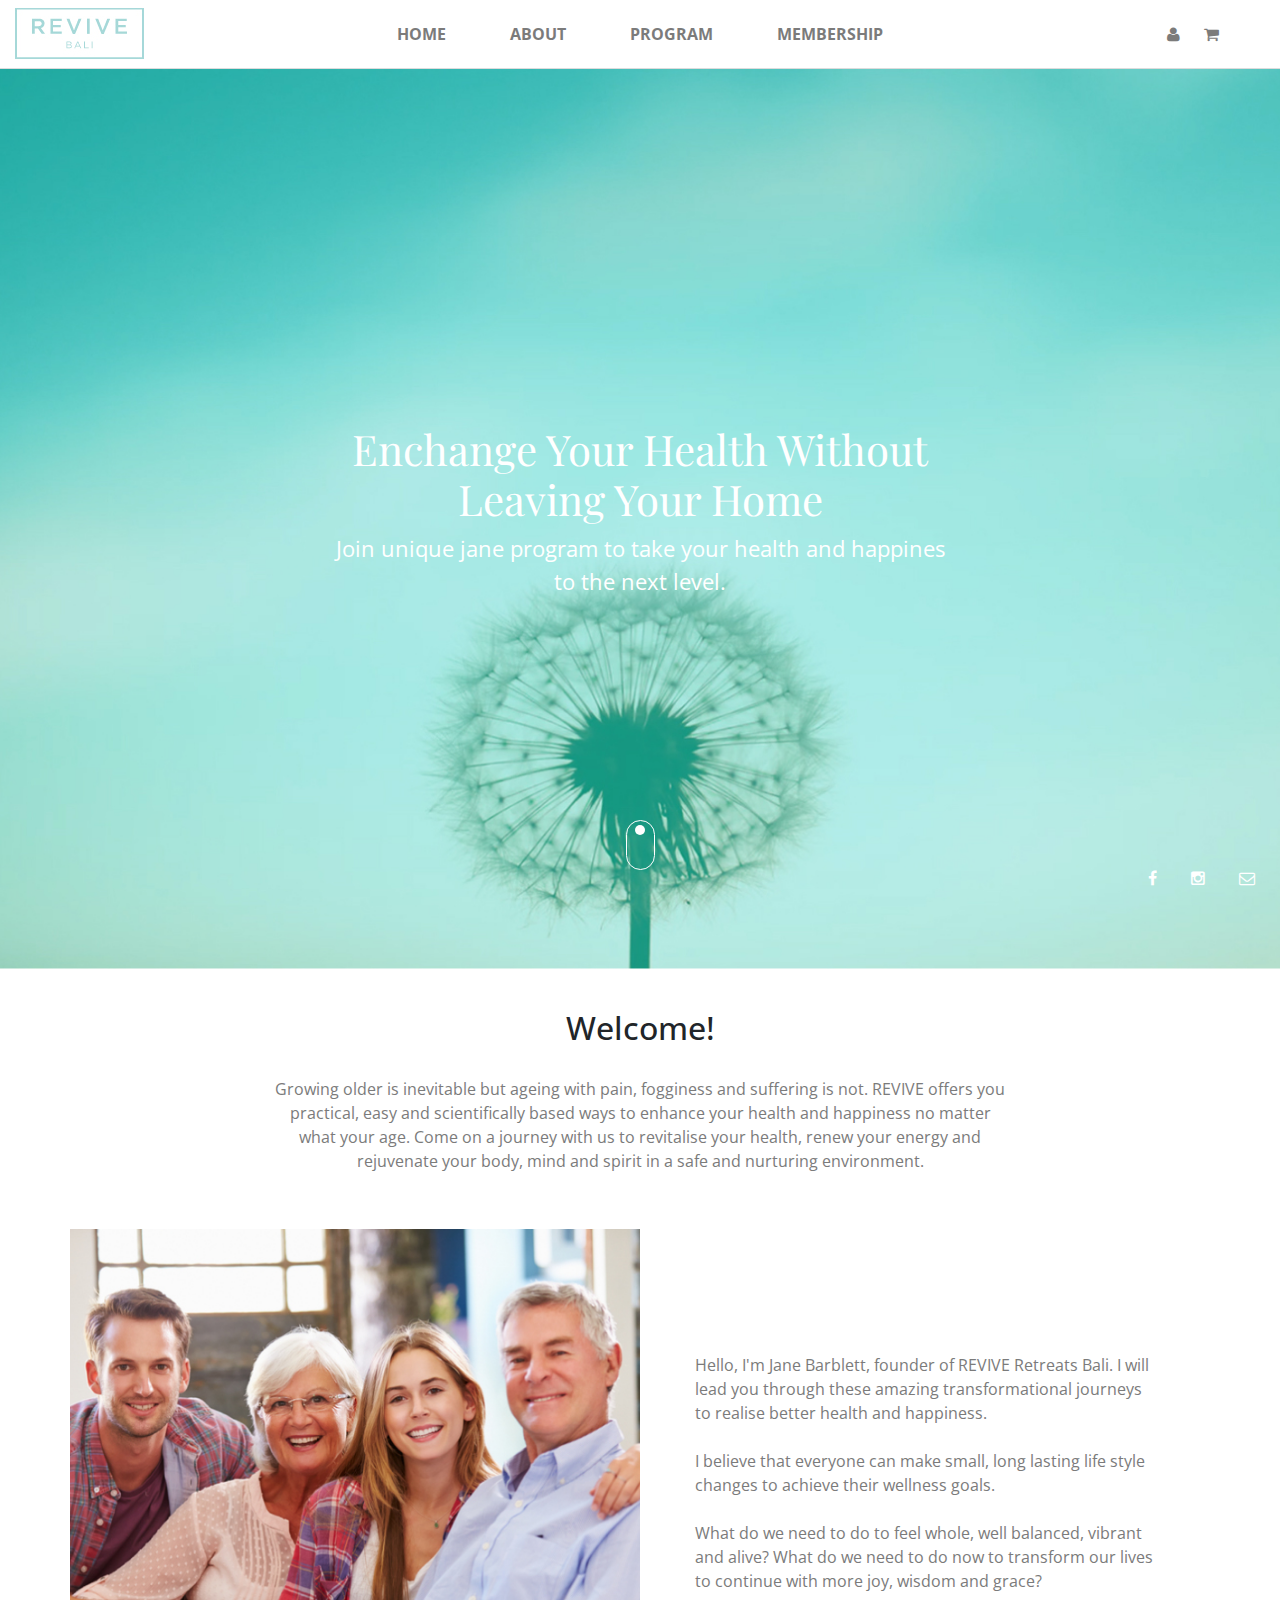
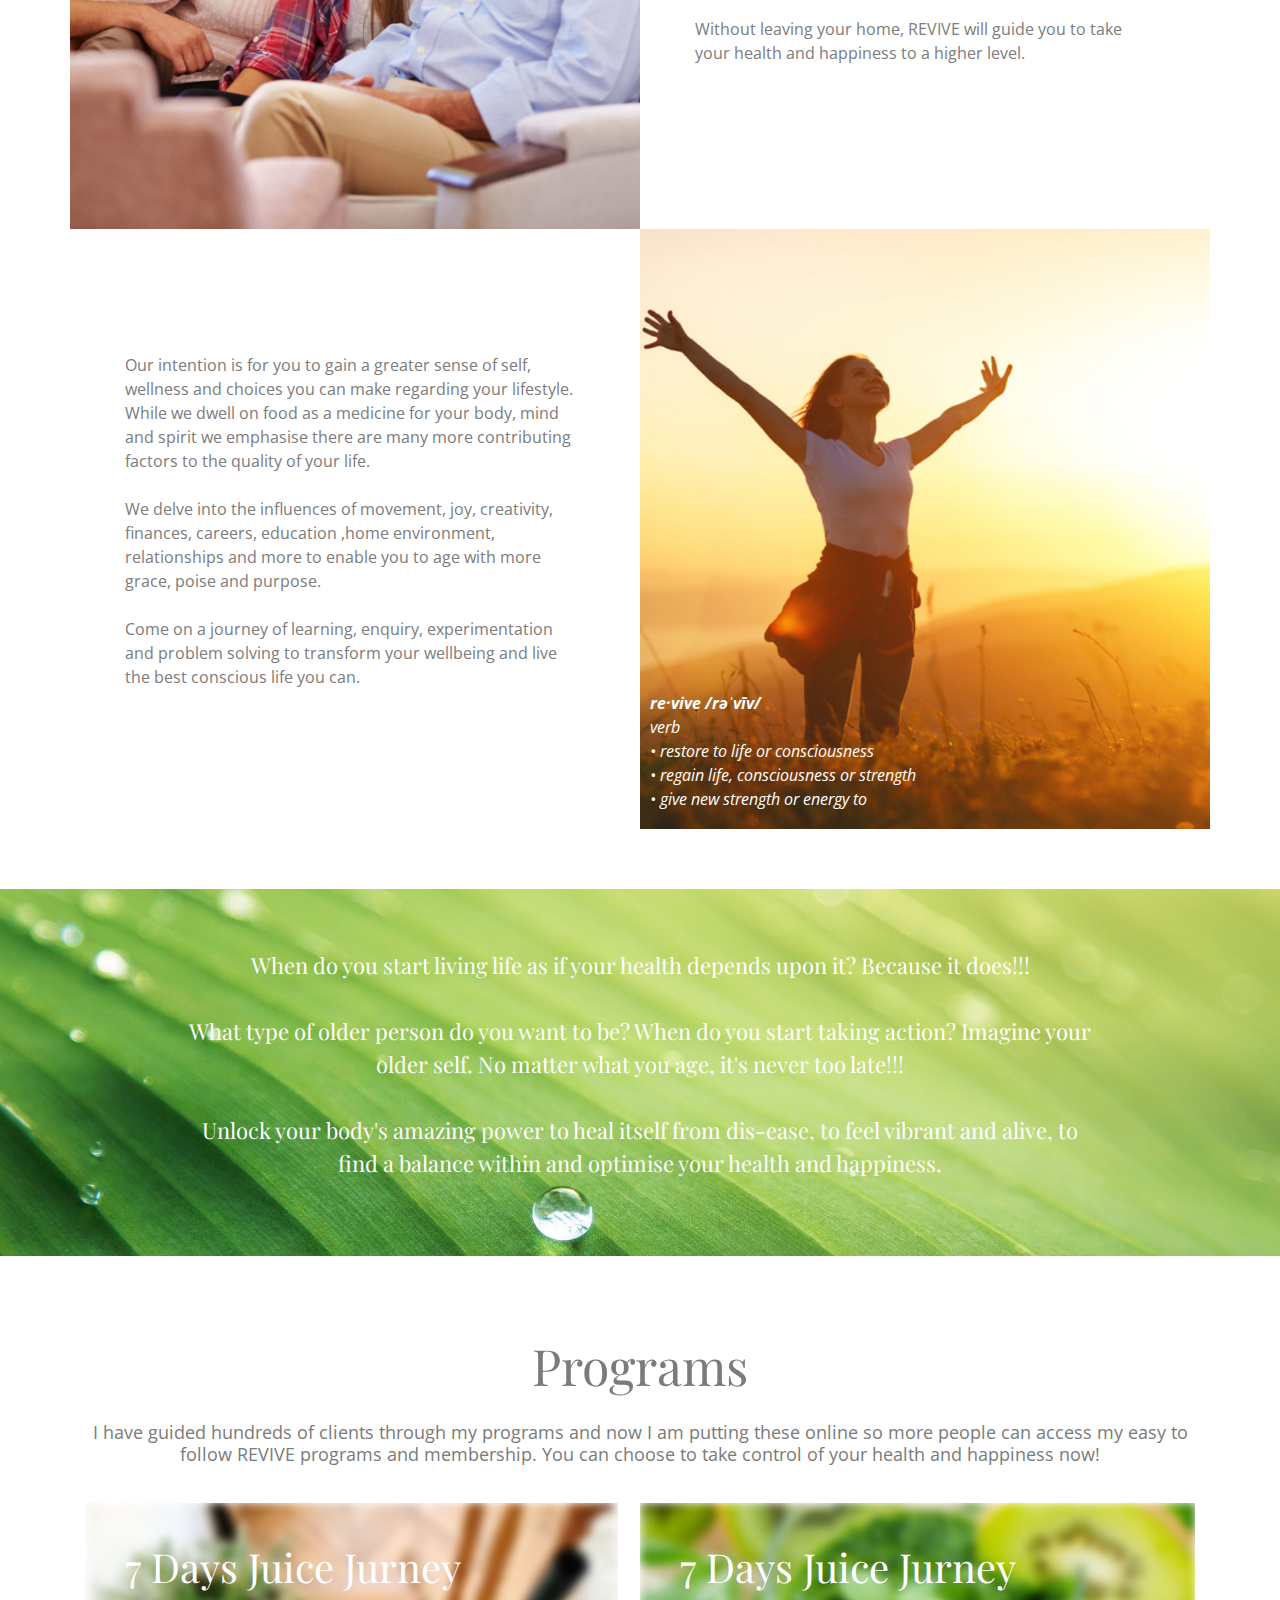
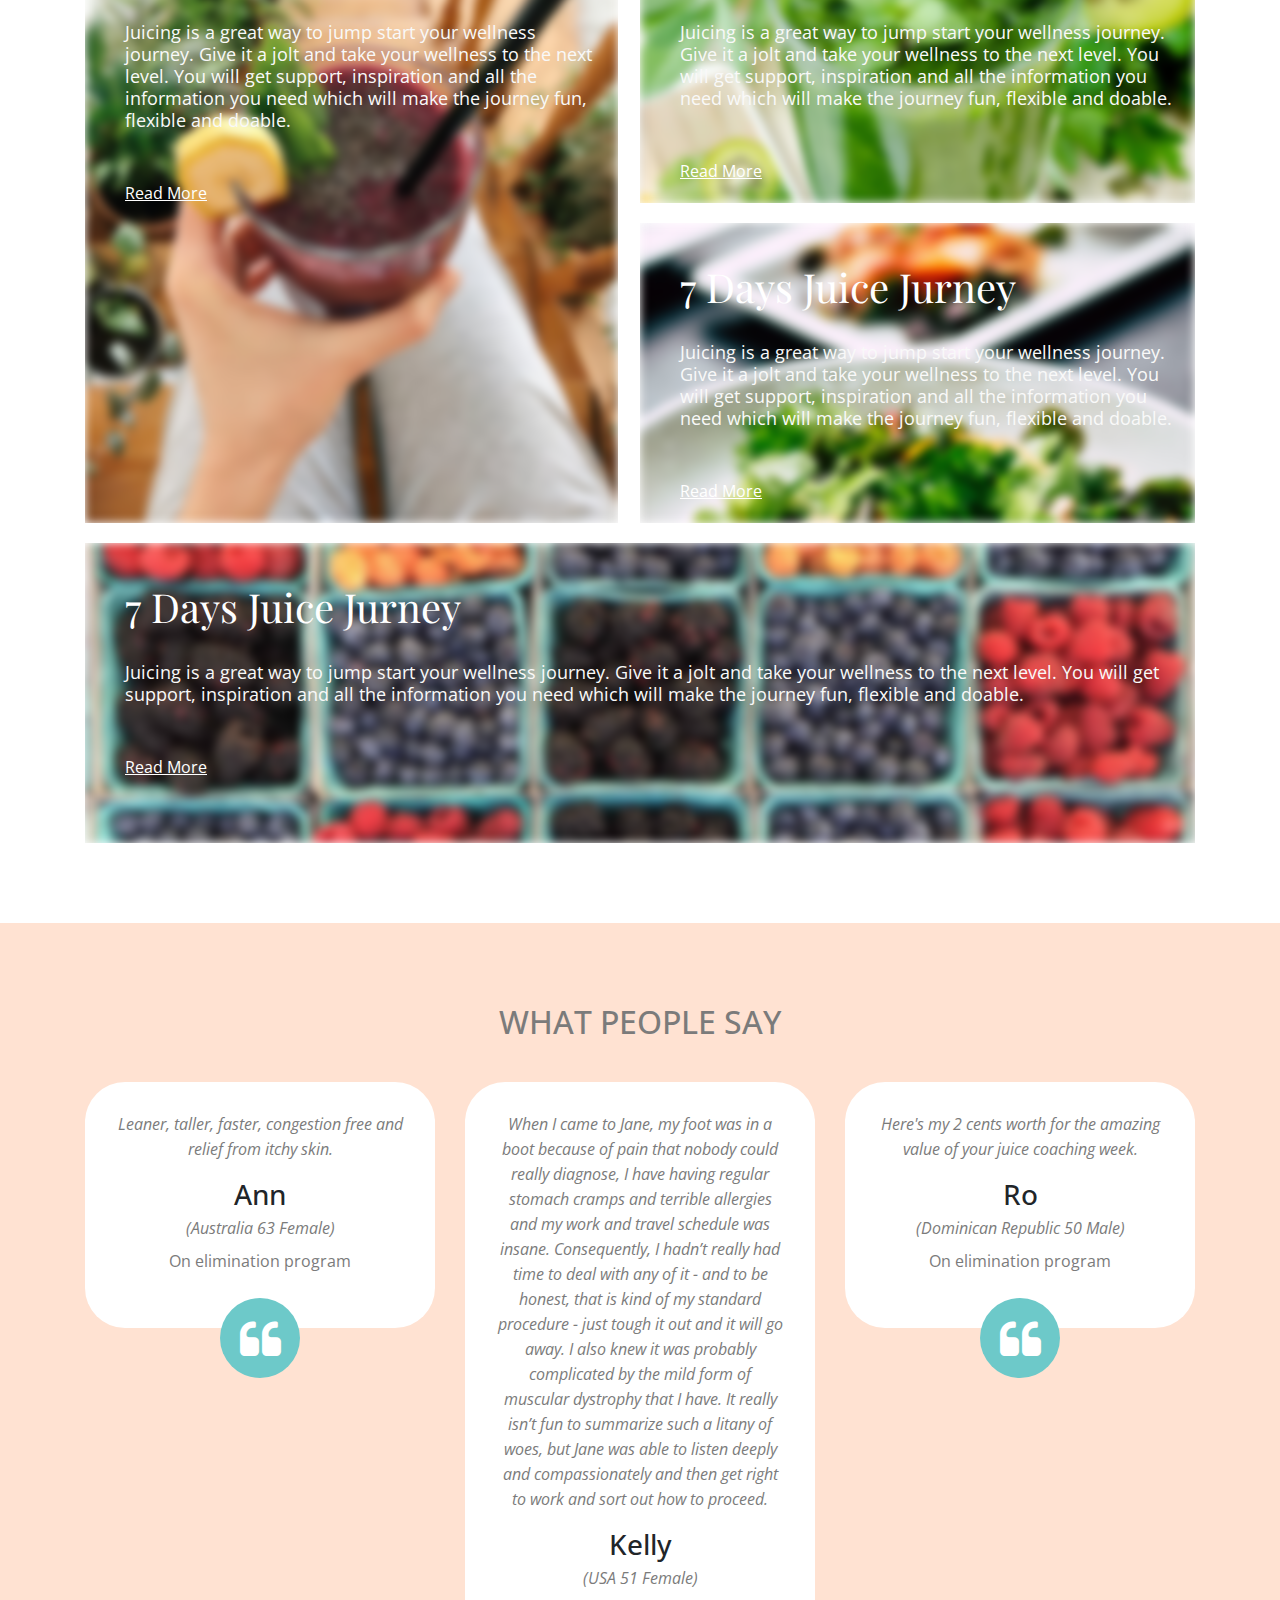
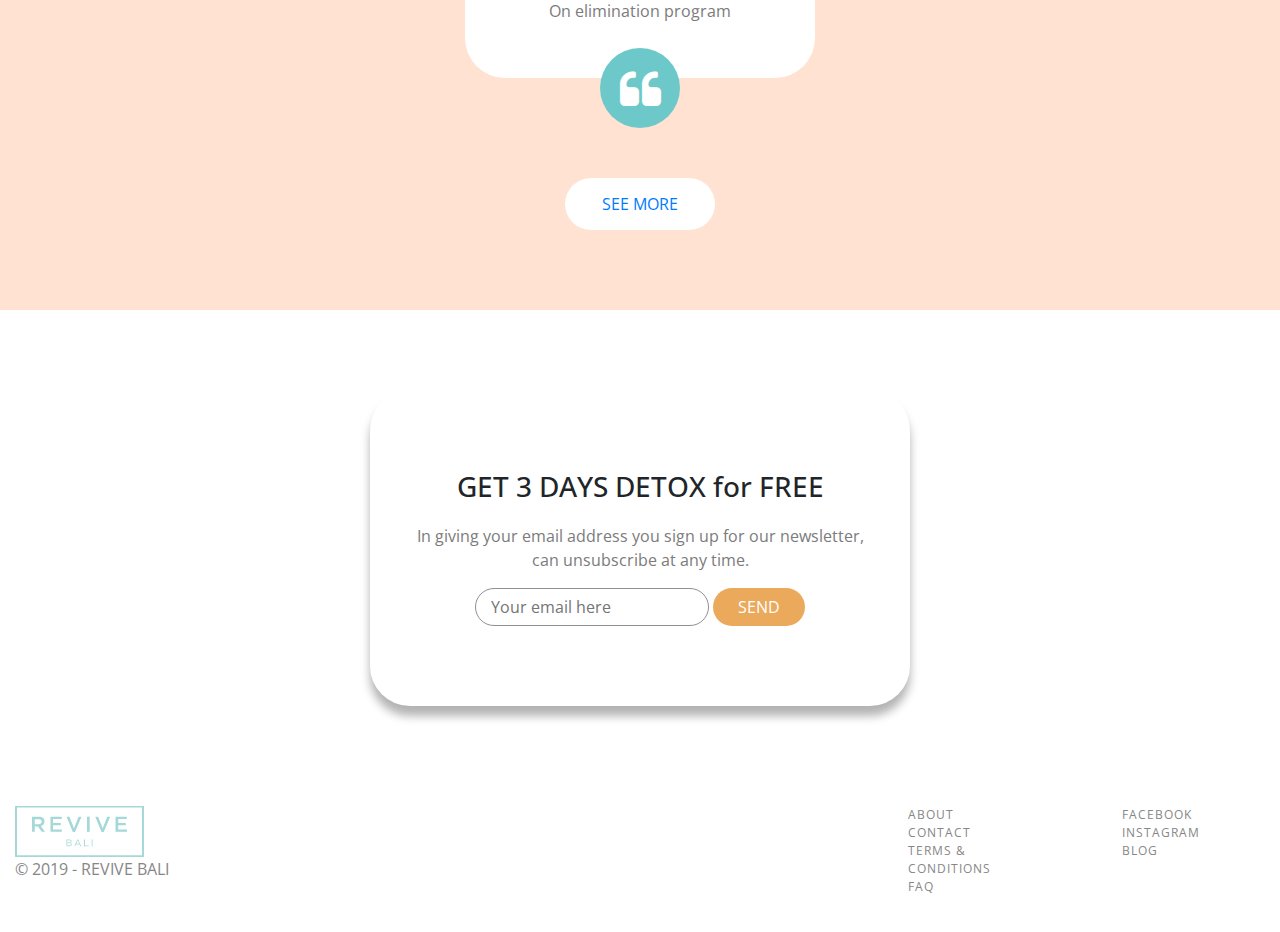
==== commit 283c40f9: "'update_of'" ====
--- a/index.html
+++ b/index.html
@@ -143,7 +143,7 @@
       <div class="container">
           <div class="row">
              
-              <div class="col-lg-8 offset-lg-2">
+              <div class="col-lg-10 offset-lg-1">
                 <p>When do you start living life as if your health depends upon it? Because it does!!!<br><br>
 
 What type of older person do you want to be? When do you start taking action? Imagine your older self. No matter what you age, it's never too late!!!<br><br>
@@ -166,8 +166,15 @@
               </div>
               
               <div class="col-lg-12">
-                  <div class="mainimg" style="background:url(images/12.jpg) no-repeat center center;background-size:cover;-webkit-background-size:cover;-moz-background-size:cover;-ms-background-size:cover;-o-background-size:cover;"></div>
-                  <div class="wraptext">
+
+
+                  
+                  <div class="mainimg1">
+
+                    <div class="wrapflipimg">
+                    <div class="mainimg" style="background:url(images/12.jpg) no-repeat center center;background-size:cover;-webkit-background-size:cover;-moz-background-size:cover;-ms-background-size:cover;-o-background-size:cover;"></div>
+                     </div>
+
                     <div class="wrap">
                       <h3>7 Days Juice Jurney</h3>
                       <p>Juicing is a great way to jump start your wellness journey. Give it a jolt and take your wellness to the next level. You will get support, inspiration and all the information you need which will make the journey fun, flexible and doable. </p>
@@ -177,47 +184,61 @@
                     </div>
 
                   </div>
-                  
-
-                  <div class="rightimg"style="background:url(images/13.jpg) no-repeat center center;background-size:cover;-webkit-background-size:cover;-moz-background-size:cover;-ms-background-size:cover;-o-background-size:cover; "></div>
-
-                  <div class="wraptext">
+
+                  <div class="mainimg2">
+
+                    <div class="wrapsecond">
+                      <div class="wrapflipimg">
+                      <div class="mainimg" style="background:url(images/13.jpg) no-repeat center center;background-size:cover;-webkit-background-size:cover;-moz-background-size:cover;-ms-background-size:cover;-o-background-size:cover;"></div>
+                    </div>
+
+                      <div class="wrap">
+                        <h3>7 Days Juice Jurney</h3>
+                        <p>Juicing is a great way to jump start your wellness journey. Give it a jolt and take your wellness to the next level. You will get support, inspiration and all the information you need which will make the journey fun, flexible and doable. </p>
+                        <div class="atag">
+                          <a href="#">Read More</a>
+                        </div>
+                      </div>
+
+                    </div>
+
+                    <div class="wrapsecond">
+
+                      <div class="wrapflipimg">
+                      <div class="mainimg" style="background:url(images/14.jpg) no-repeat center center;background-size:cover;-webkit-background-size:cover;-moz-background-size:cover;-ms-background-size:cover;-o-background-size:cover;"></div>
+                    </div>
+
+                      <div class="wrap">
+                        <h3>7 Days Juice Jurney</h3>
+                        <p>Juicing is a great way to jump start your wellness journey. Give it a jolt and take your wellness to the next level. You will get support, inspiration and all the information you need which will make the journey fun, flexible and doable. </p>
+                        <div class="atag">
+                          <a href="#">Read More</a>
+                        </div>
+                      </div>
+
+                    </div>
+
+                  </div>
+
+                  <div class="clearfix"></div>
+
+                  <div class="mainimg3">
+                    <div class="wrapflipimg">
+                    <div class="mainimg" style="background:url(images/11.jpg) no-repeat center center;background-size:cover;-webkit-background-size:cover;-moz-background-size:cover;-ms-background-size:cover;-o-background-size:cover;"></div>
+                    </div>
+
                     <div class="wrap">
-                      <h3>Intermitten Fasting</h3>
-                      <p>Intermittent Fasting is a protocol I follow nearly everyday. It is one of the most powerful defences against disease, ageing and weight loss.</p>
+                      <h3>7 Days Juice Jurney</h3>
+                      <p>Juicing is a great way to jump start your wellness journey. Give it a jolt and take your wellness to the next level. You will get support, inspiration and all the information you need which will make the journey fun, flexible and doable. </p>
                       <div class="atag">
                         <a href="#">Read More</a>
                       </div>
                     </div>
+
                   </div>
-                  
-
-                  <div class="thirdimg"style="background:url(images/14.jpg) no-repeat center center;background-size:cover;-webkit-background-size:cover;-moz-background-size:cover;-ms-background-size:cover;-o-background-size:cover; "></div>
-                  <div class="wraptext">
-                    <div class="wrap">
-                      <h3>3 Days Detox</h3>
-                      <p>Are you ready to kick those bad habits that have crept in? Ready to shed some excess heaviness and tiredness from your body?</p>
-                      <div class="atag">
-                        <a href="#">Read More</a>
-                      </div>
-                    </div>
-                  </div>
-                  
-
-                  <div class="clearfix"></div>
-
-                  <div class="lastimg" style="background:url(images/11.jpg) no-repeat center center;background-size:cover;-webkit-background-size:cover;-moz-background-size:cover;-ms-background-size:cover;-o-background-size:cover; "></div>
-                  
-                  <div class="wraptext">
-                    <div class="wrap">
-                      <h3>Auto Immune Elimination Program</h3>
-                      <p>I am convinced that this is the most powerful action you can practise for your health right now. It is one of the most powerful things I have done for myself. Let me tell you about it.</p>
-                      <div class="atag">
-                        <a href="#">Read More</a>
-                      </div>
-                    </div>
-                  </div>
-              </div>
+
+              </div>
+
           </div>
       </div>
     </div>
@@ -234,7 +255,7 @@
                         <div class="wraptesti">
                               <p class="text-center"><i>Leaner, taller, faster, congestion free and relief from itchy skin.</i></p>
                               <h3 class="text-center">Ann</h3>
-                              <p class="text-center"><label>(Australia 63 Female)</label></p>
+                              <p class="text-center"><label><i>(Australia 63 Female)</i></label><br><label>On elimination program</label></p>
                               <div class="quote">
                               <div class="pos"><i class="fa fa-quote-left" aria-hidden="true"></i></div></div>
                         </div>
@@ -244,7 +265,7 @@
                               <p class="text-center"><i>When I came to Jane, my foot was in a boot because of pain that nobody could really diagnose, I have having regular stomach cramps and terrible allergies and my work and travel schedule was insane.  Consequently, I hadn’t really had time to deal with any of it - and to be honest, that is kind of my standard procedure - just tough it out and it will go away.  I also knew it was probably complicated by the mild form of muscular dystrophy that I have.  It really isn’t fun to summarize such a litany of woes, but Jane was able to listen deeply and compassionately and then get right to work and sort out how to proceed. 
 </i></p>
                               <h3 class="text-center">Kelly</h3>
-                              <p class="text-center"><label>(USA 51 Female)</label></p>
+                              <p class="text-center"><label><i>(USA 51 Female)</i></label><br><label>On elimination program</label></p>
                               <div class="quote">
                               <div class="pos"><i class="fa fa-quote-left" aria-hidden="true"></i></div></div>
                         </div>
@@ -253,10 +274,54 @@
                         <div class="wraptesti">
                               <p class="text-center"><i>Here's my 2 cents worth for the amazing value of your juice coaching week. </i></p>
                               <h3 class="text-center">Ro</h3>
-                              <p class="text-center"><label>(Dominican Republic 50 Male)</label></p>
+                              <p class="text-center"><label><i>(Dominican Republic 50 Male)</i></label><br><label>On elimination program</label></p>
+
                               <div class="quote">
                               <div class="pos"><i class="fa fa-quote-left" aria-hidden="true"></i></div></div>
                         </div>
+                      </div>
+
+                      <div class="moretesti hidetesti">
+                        <div class="row">
+                            <div class="col-lg-4">
+                              <div class="wraptesti">
+                                    <p class="text-center"><i>Leaner, taller, faster, congestion free and relief from itchy skin.</i></p>
+                                    <h3 class="text-center">Ann</h3>
+                                    <p class="text-center"><label><i>(Australia 63 Female)</i></label><br><label>On elimination program</label></p>
+                                    <div class="quote">
+                                    <div class="pos"><i class="fa fa-quote-left" aria-hidden="true"></i></div></div>
+                              </div>
+                            </div>
+
+                            <div class="col-lg-4">
+                              <div class="wraptesti">
+                                    <p class="text-center"><i>When I came to Jane, my foot was in a boot because of pain that nobody could really diagnose, I have having regular stomach cramps and terrible allergies and my work and travel schedule was insane.</i></p>
+                                    <h3 class="text-center">Kelly</h3>
+                                    <p class="text-center"><label><i>(USA 51 Female)</i></label><br><label>On elimination program</label></p>
+                                    <div class="quote">
+                                    <div class="pos"><i class="fa fa-quote-left" aria-hidden="true"></i></div></div>
+                              </div>
+                            </div>
+
+                            <div class="col-lg-4">
+                              <div class="wraptesti">
+                                    <p class="text-center"><i>Here's my 2 cents worth for the amazing value of your juice coaching week. </i></p>
+                                    <h3 class="text-center">Ro</h3>
+                                    <p class="text-center"><label><i>(Dominican Republic 50 Male)</i></label><br><label>On elimination program</label></p>
+
+                                    <div class="quote">
+                                    <div class="pos"><i class="fa fa-quote-left" aria-hidden="true"></i></div></div>
+                              </div>
+                            </div>
+                        </div>
+                      </div>
+
+
+
+                      <div class="col-lg-12">
+                          <div class="atag">
+                              <a href="#" class="seemore">SEE MORE</a>
+                          </div>
                       </div>
                   </div>
               </div>
@@ -316,6 +381,14 @@
                 $('ul.mainmenu').toggleClass('mainmenuopen');
                 $('ul.rightmenu').toggleClass('rightmenuopen');
             })
+
+            $('.seemore').on('click', function(){
+                $('.moretesti').toggleClass('opentesti');
+                $(this).text('SHOW LESS').on('click', function(){
+                    $(this).text('SHOW MORE');
+                });
+                return false;
+            })
         })
     </script>
   </body>
--- a/css/style.css
+++ b/css/style.css
@@ -510,7 +510,9 @@
 .thirdsection p{
 	text-align: center;
 	color:#fff;
-	font-size: 16px;
+	font-family: 'Playfair Display', serif;
+	font-weight: 400;
+	font-size: 22px;
 }
 .thirdsection h2{
 	font-family: 'Playfair Display', serif;
@@ -523,7 +525,7 @@
 .fourthsection{
 	padding:80px 0;
 }
-.fourthsection .mainimg{
+/*.fourthsection .mainimg{
 	float:left;
 	width: 50%;
 	margin-right: 15px;
@@ -532,23 +534,50 @@
 
   	filter: blur(4px);
   	-webkit-filter: blur(4px);
-}
+}*/
 .fourthsection p{
-	color:#fff;
+	color:#7b7b7b;
+	font-size: 18px;
+	line-height: 22px;
+}
+.fourthsection .atag{
+	margin-top:50px;
+}
+.fourthsection a{
+	color:#fff;
+	text-decoration: underline;
+}
+.fourthsection a:hover{
+	color:#8d8dd7;
+}
+.fourthsection .wrapflipimg{
+	overflow: hidden;
 }
 .fourthsection h2{
 	font-family: 'Playfair Display', serif;
 	font-weight: 400;
+	font-size: 50px;
+	color:#7B7B7B;
+	margin:0 0 25px;
+}
+.fourthsection h3{
+	font-family: 'Playfair Display', serif;
+	font-weight: 400;
+	color:#fff;
 	font-size: 40px;
-}
-.fourthsection h3{
-	font-family: 'Playfair Display', serif;
-	font-weight: 400;
-	color:#fff;
-	font-size: 35px;
 	margin:0 0 30px;
 }
-.fourthsection .phead{
+
+.fourthsection .wrap{
+	position: absolute;
+	left:20px;
+	top:20px;
+	padding:20px;
+}
+.fourthsection .wrap p{
+	color:#f9f9f9;
+}
+/*.fourthsection .phead{
 	color:#676767;
 }
 .fourthsection .rightimg,
@@ -568,6 +597,85 @@
 	    padding: 40px;
     position: absolute;
     width: 50%;
+}*/
+
+.fourthsection .mainimg1{
+	position: relative;
+	float:left;
+	width: 48%;
+}
+.fourthsection .mainimg1 .mainimg{
+	width: 100%;
+	height: 620px;
+}
+.fourthsection .mainimg2{
+	float: right;
+	width: 50%;
+	position: relative;
+}
+.fourthsection .wrapsecond{
+	position: relative;
+	margin-bottom:20px;
+}
+.fourthsection .mainimg2 .mainimg{
+	width: 100%;
+	height: 300px;
+}
+.fourthsection .mainimg3{
+	position: relative;
+}
+.fourthsection .mainimg3 .mainimg{
+	width: 100%;
+	height: 300px;
+}
+.fourthsection .mainimg1,
+.fourthsection .mainimg2,
+.fourthsection .mainimg3{
+	transition: all 0.3s ease-in-out;
+	-webkit-transition: all 0.3s ease-in-out;
+	-moz-transition: all 0.3s ease-in-out;
+	-ms-transition: all 0.3s ease-in-out;
+	-o-transition: all 0.3s ease-in-out;
+}
+.fourthsection .mainimg1 .mainimg,
+.fourthsection .mainimg2 .mainimg,
+.fourthsection .mainimg3 .mainimg{
+	filter: blur(5px);
+  	-webkit-filter: blur(5px);
+  	transition: all 0.3s ease-in-out;
+	-webkit-transition: all 0.3s ease-in-out;
+	-moz-transition: all 0.3s ease-in-out;
+	-ms-transition: all 0.3s ease-in-out;
+	-o-transition: all 0.3s ease-in-out;
+}
+.fourthsection .mainimg1:hover .mainimg,
+.fourthsection .mainimg2:hover .mainimg,
+.fourthsection .mainimg3:hover .mainimg{
+	transition: all 0.3s ease-in-out;
+	-webkit-transition: all 0.3s ease-in-out;
+	-moz-transition: all 0.3s ease-in-out;
+	-ms-transition: all 0.3s ease-in-out;
+	-o-transition: all 0.3s ease-in-out;
+	filter: blur(0);
+  	-webkit-filter: blur(0);
+}
+.fourthsection .mainimg2:hover .mainimg{
+	filter: blur(5px);
+  	-webkit-filter: blur(5px);
+  	transition: all 0.3s ease-in-out;
+	-webkit-transition: all 0.3s ease-in-out;
+	-moz-transition: all 0.3s ease-in-out;
+	-ms-transition: all 0.3s ease-in-out;
+	-o-transition: all 0.3s ease-in-out;
+}
+.fourthsection .mainimg2 .wrapsecond:hover .mainimg{
+	transition: all 0.3s ease-in-out;
+	-webkit-transition: all 0.3s ease-in-out;
+	-moz-transition: all 0.3s ease-in-out;
+	-ms-transition: all 0.3s ease-in-out;
+	-o-transition: all 0.3s ease-in-out;
+	filter: blur(0);
+  	-webkit-filter: blur(0);
 }
 .bannerlogin{
 	width: 100%;
@@ -663,6 +771,27 @@
 	position: absolute;
 	width: 100%;
 }
+.testi .atag{
+	margin-top:100px;
+}
+.testi .atag a{
+	width: 150px;
+	padding: 14px;
+	text-align: center;
+	margin:0 auto;
+	display: block;
+	background:#fff;
+	border-radius: 37px;
+}
+.testi .moretesti{
+	margin-top:100px;
+}
+.testi .hidetesti{
+	display: none;
+}
+.testi .opentesti{
+	display: block;
+}
 .newsletter{
 	padding:80px 0;
 }
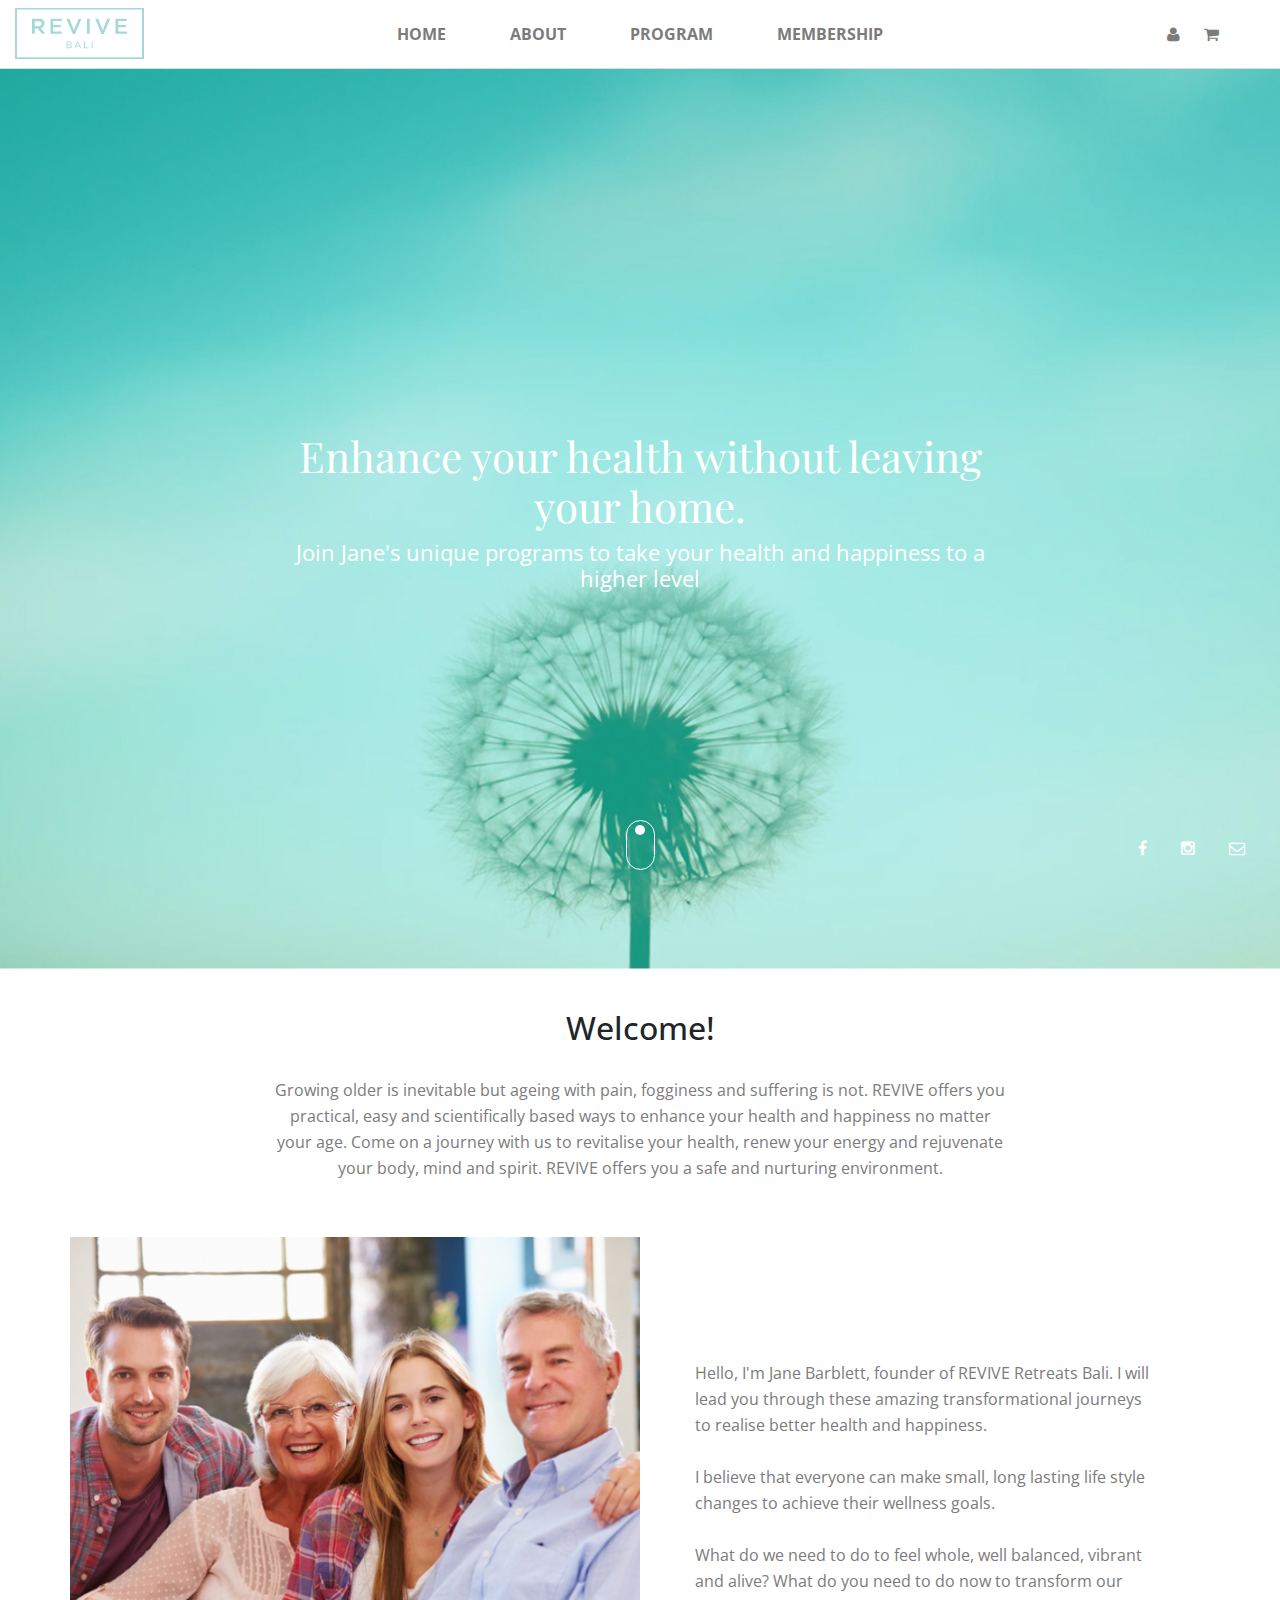
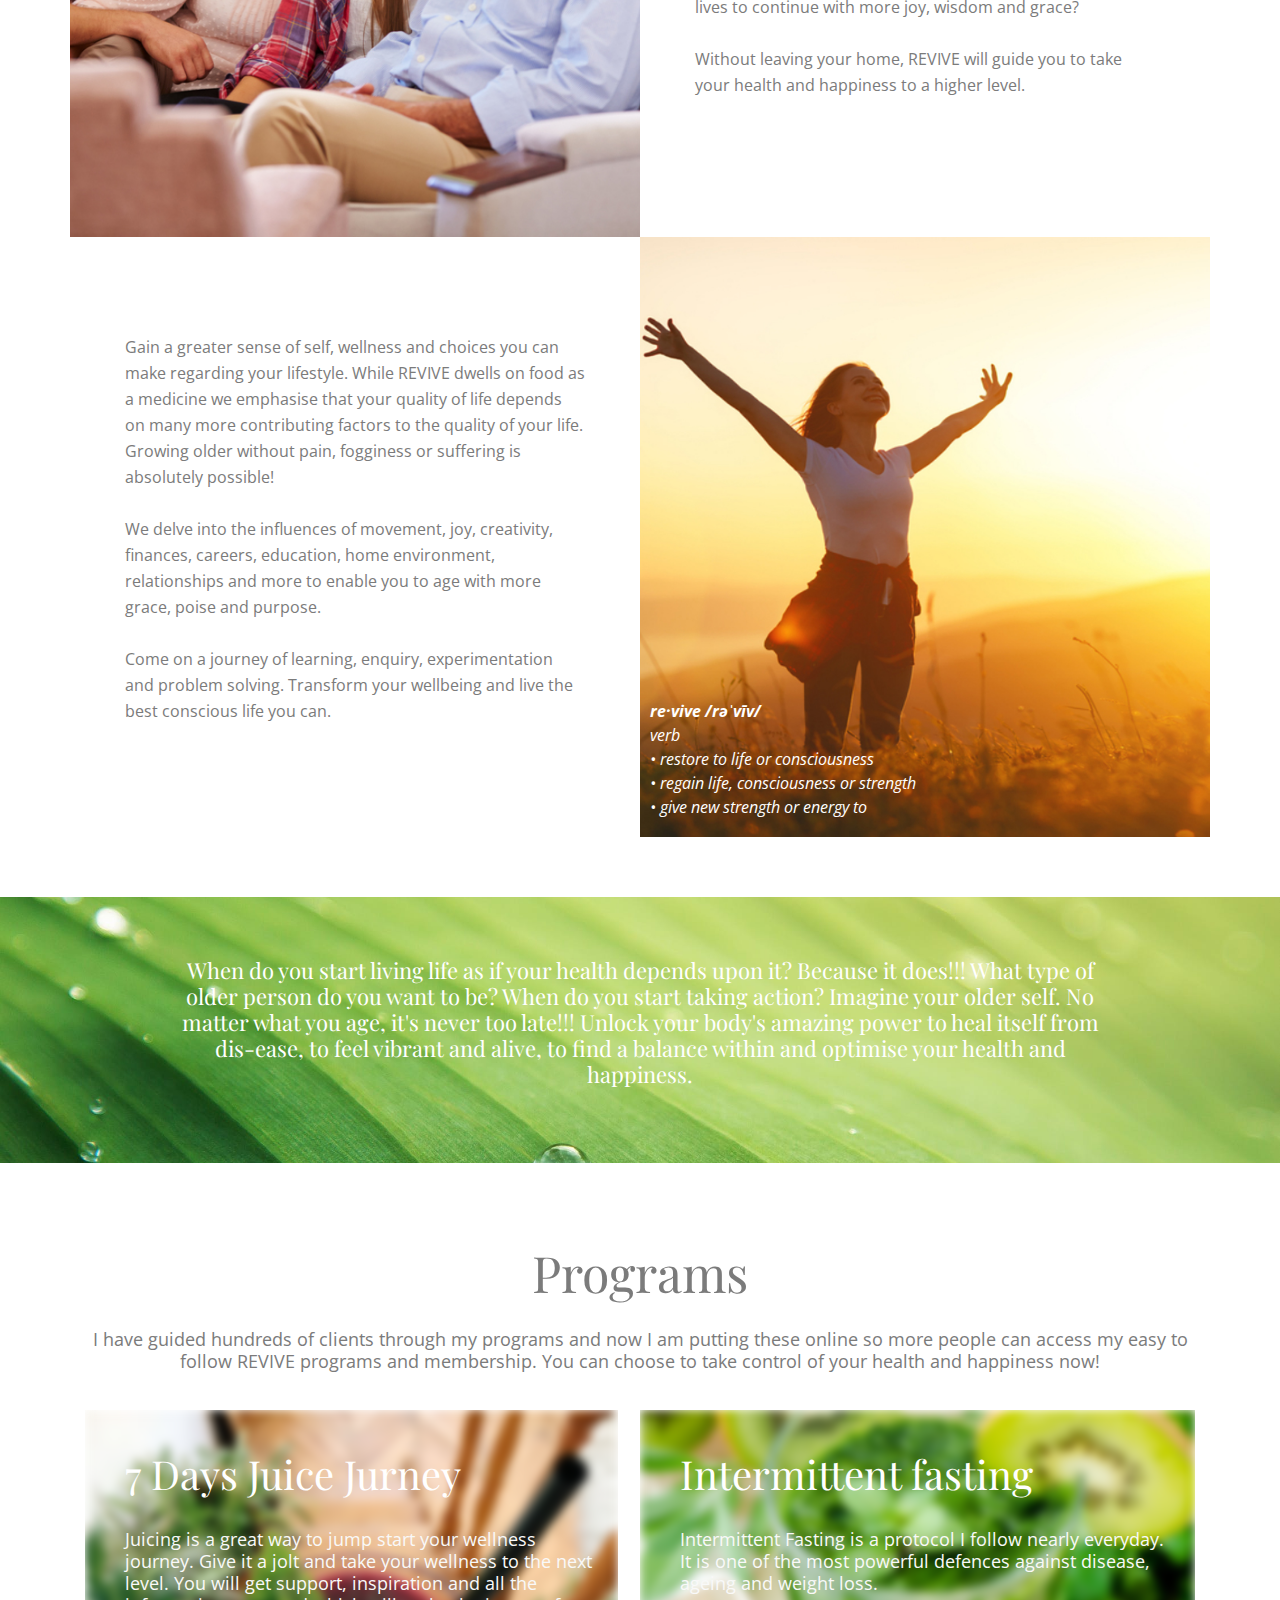
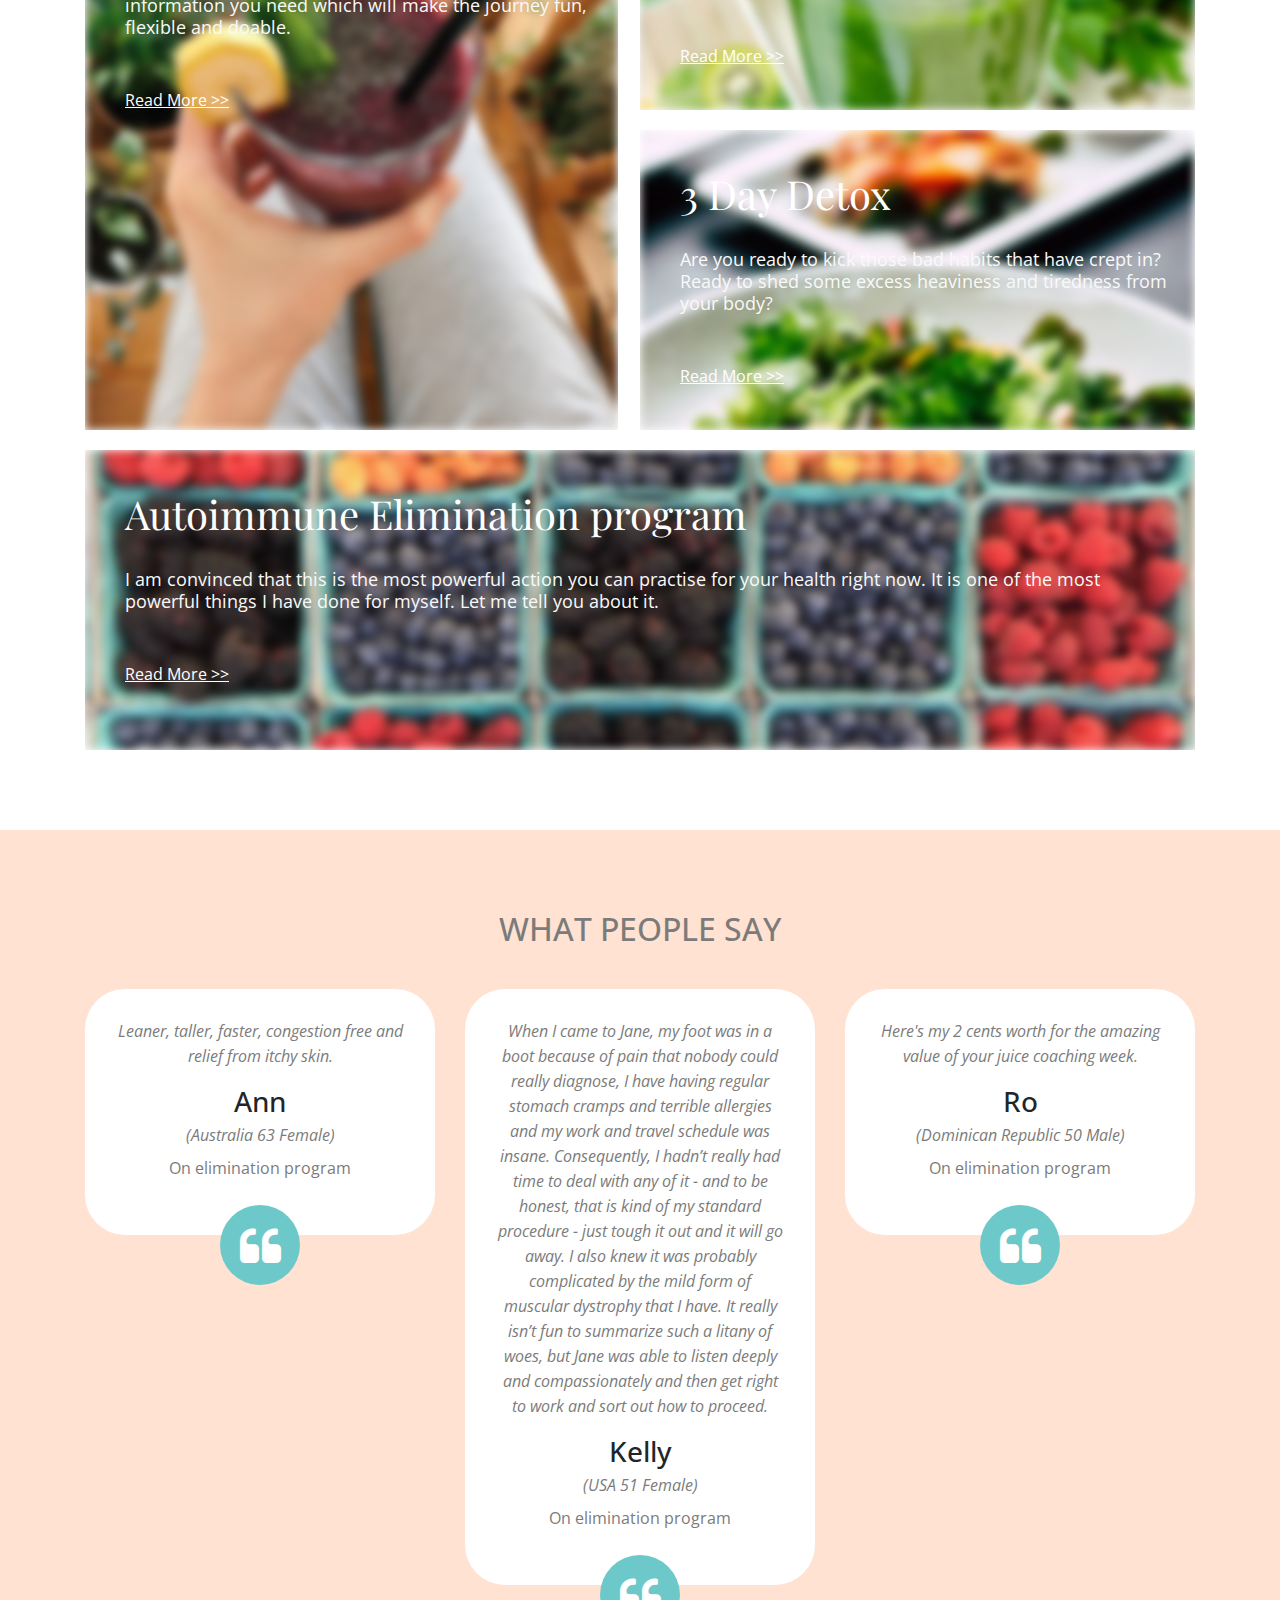
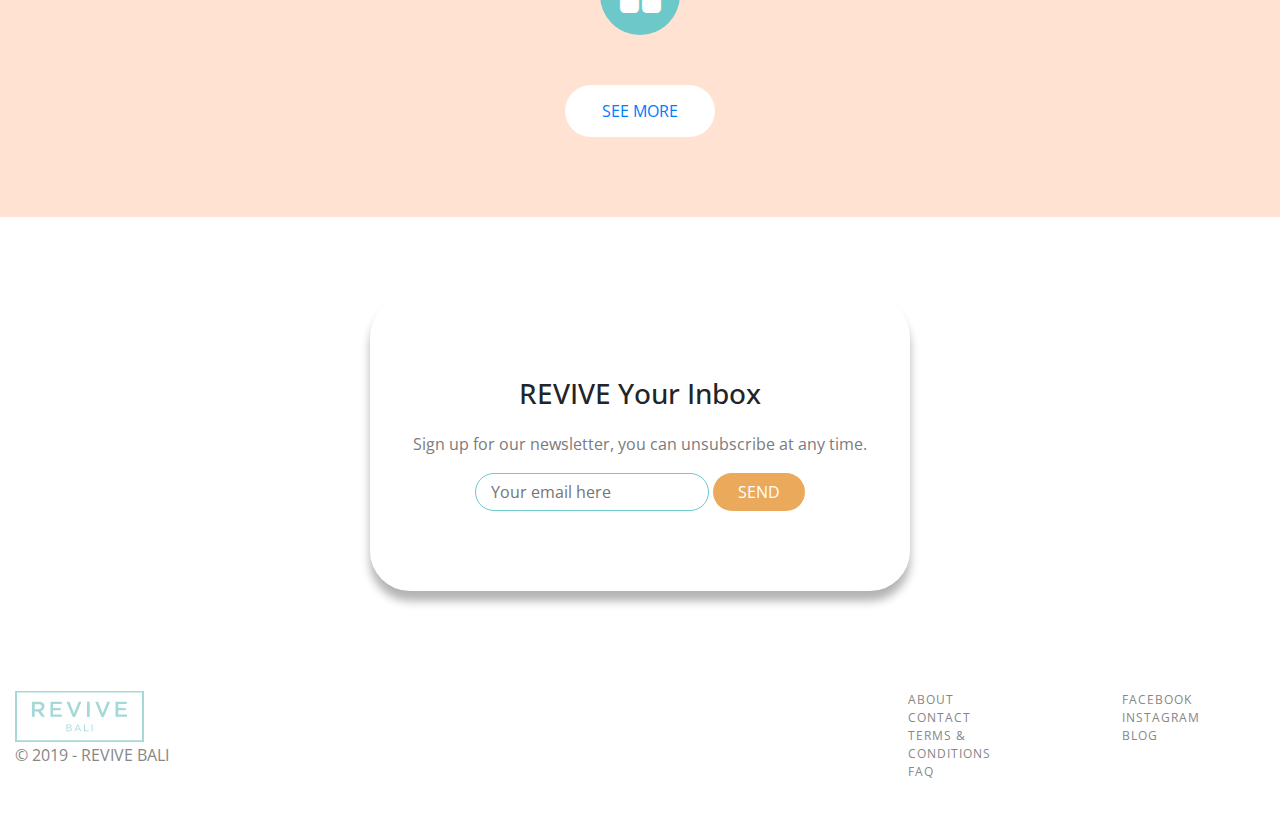
==== commit b855aa8d: "update_malam" ====
--- a/index.html
+++ b/index.html
@@ -26,17 +26,23 @@
         </div>
         <div class="col-lg-8">
           <ul class="mainmenu">
-              <li><a href="#">HOME</a></li>
-              <li><a href="#">ABOUT</a></li>
-              <li><a href="#">PROGRAM</a></li>
-              <li><a href="#">MEMBERSHIP</a></li>
+              <li><a href="index.html">HOME</a></li>
+              <li><a href="about.html">ABOUT</a></li>
+              <li><a href="program.html">PROGRAM</a></li>
+              <li><a href="membership.html">MEMBERSHIP</a></li>
           </ul>
         </div>
         <div class="col-lg-2">
           <ul class="rightmenu">
-              <li><a href="#"><i class="fa fa-user" aria-hidden="true"></i></a></li>
+              <li class="usermenumain"><a href="#"><i class="fa fa-user" aria-hidden="true"></i></a>
+                  <ul class="usermenuopen">
+                    <li><a href="login.html">Login</a></li>
+                    <li><a href="register.html">Register</a></li>
+                  </ul>
+              </li>
               <li><a href="#"><i class="fa fa-shopping-cart" aria-hidden="true"></i></a></li>
           </ul>
+          
         </div>
       </div>
     </div>
@@ -46,8 +52,10 @@
       <div class="tb">
         <div class="cell">
               <div class="wraptextbanner">
-              <h1>Enchange Your Health Without Leaving Your Home</h1>
-              <p>Join unique jane program to take your health and happines to the next level.</p>
+              <h1>Enhance your health
+                without leaving your home.
+                </h1>
+              <p>Join Jane's unique programs to take your health and happiness to a higher level</p>
               </div>
         </div>
       </div>
@@ -72,7 +80,8 @@
           <div class="row">
               <div class="col-lg-8 offset-lg-2">
                 <h2>Welcome!</h2>
-                <p>Growing older is inevitable but ageing with pain, fogginess and suffering is not. REVIVE offers you practical, easy and scientifically based ways to enhance your health and happiness no matter what your age.  Come on a journey with us to revitalise your health, renew your energy and rejuvenate your body, mind and spirit in a safe and nurturing environment.</p>
+                <p>Growing older is inevitable but ageing with pain, fogginess and suffering is not. REVIVE offers you practical, easy and scientifically based ways to enhance your health and happiness no matter your age.  Come on a journey with us to revitalise your health, renew your energy and rejuvenate your body, mind and spirit. REVIVE offers you a safe and nurturing environment.
+                </p>
               </div>
           </div>
       </div>
@@ -89,12 +98,11 @@
                         <div class="wraptext">
                                <p>Hello, I'm Jane Barblett, founder of REVIVE Retreats Bali. I will lead you through these amazing transformational journeys to realise better health and happiness.<br><br>
 
-I believe that everyone can make small, long lasting life style changes to achieve their wellness goals.<br><br>
-
-What do we need to do to feel whole, well balanced, vibrant and alive? What do we need to do now to transform our lives to continue with more joy, wisdom and grace?<br><br>
-
-Without leaving your home, REVIVE will guide you to take your health and happiness to a higher level.<br><br>
-</p>
+                                I believe that everyone can make small, long lasting life style changes to achieve their wellness goals.<br><br>
+                                
+                                What do we need to do to feel whole, well balanced, vibrant and alive? What do you need to do now to transform our lives to continue with more joy, wisdom and grace?<br><br>
+                                
+                                Without leaving your home, REVIVE will guide you to take your health and happiness to a higher level.</p>
                         </div>
                     </div>
                 </div>
@@ -112,12 +120,12 @@
                 <div class="tb">
                     <div class="cell">
                         <div class="wraptext">
-                               <p>Our intention is for you to gain a greater sense of self, wellness and choices you can make regarding your lifestyle. While we dwell on food as a medicine for your body, mind and spirit we emphasise there are many more contributing factors to the quality of your life.<br><br>
-
-We delve into the influences of movement, joy, creativity, finances, careers, education ,home environment, relationships and more to enable you to age with more grace, poise and purpose. <br><br>
-
-Come on a journey of learning, enquiry, experimentation and problem solving to transform your wellbeing and live the best conscious life you can.
-</p>
+                               <p>Gain a greater sense of self, wellness and choices you can make regarding your lifestyle. While REVIVE dwells on food as a medicine we emphasise that your quality of life depends on many more contributing factors to the quality of your life. Growing older without pain, fogginess or suffering is absolutely possible!<br><br>
+
+                                We delve into the influences of movement, joy, creativity, finances, careers, education, home environment, relationships and more to enable you to age with more grace, poise and purpose. <br><br>
+                                
+                                Come on a journey of learning, enquiry, experimentation and problem solving. Transform your wellbeing and live the best conscious life you can.
+                                </p>
                         </div>
                     </div>
                 </div>
@@ -130,8 +138,7 @@
 							verb<br>
 							• restore to life or consciousness<br>
 							• regain life, consciousness or strength<br>
-							• give new strength or energy to<br>
-
+              • give new strength or energy to<br>
                		</label>
                </div>
           </div>
@@ -144,12 +151,11 @@
           <div class="row">
              
               <div class="col-lg-10 offset-lg-1">
-                <p>When do you start living life as if your health depends upon it? Because it does!!!<br><br>
-
-What type of older person do you want to be? When do you start taking action? Imagine your older self. No matter what you age, it's never too late!!!<br><br>
-
-Unlock your body's amazing power to heal itself from dis-ease, to feel vibrant and alive, to find a balance within and optimise your health and happiness.
-</p>
+                <p>When do you start living life as if your health depends upon it? Because it does!!!
+
+                  What type of older person do you want to be? When do you start taking action? Imagine your older self. No matter what you age, it's never too late!!!
+                  
+                  Unlock your body's amazing power to heal itself from dis-ease, to feel vibrant and alive, to find a balance within and optimise your health and happiness.</p>
               </div>
 
           </div>
@@ -162,7 +168,7 @@
 
               <div class="col-lg-12">
                   <h2 class="text-center">Programs</h2>
-                  <p class="text-center phead">I have guided hundreds of clients through my programs and now I am putting these online so more people can access my easy to follow REVIVE programs and membership. You can choose to take control of your health and happiness now!<br><br></p>
+                  <p class="text-center phead">I have guided hundreds of clients through my programs and now I am putting these online so more people can access my easy to follow REVIVE programs and membership. You can choose to take control of your health and happiness now! <br><br></p>
               </div>
               
               <div class="col-lg-12">
@@ -179,7 +185,7 @@
                       <h3>7 Days Juice Jurney</h3>
                       <p>Juicing is a great way to jump start your wellness journey. Give it a jolt and take your wellness to the next level. You will get support, inspiration and all the information you need which will make the journey fun, flexible and doable. </p>
                       <div class="atag">
-                        <a href="#">Read More</a>
+                        <a href="#">Read More >> </a>
                       </div>
                     </div>
 
@@ -193,10 +199,10 @@
                     </div>
 
                       <div class="wrap">
-                        <h3>7 Days Juice Jurney</h3>
-                        <p>Juicing is a great way to jump start your wellness journey. Give it a jolt and take your wellness to the next level. You will get support, inspiration and all the information you need which will make the journey fun, flexible and doable. </p>
+                        <h3>Intermittent fasting</h3>
+                        <p>Intermittent Fasting is a protocol I follow nearly everyday. It is one of the most powerful defences against disease, ageing and weight loss. </p>
                         <div class="atag">
-                          <a href="#">Read More</a>
+                          <a href="#">Read More >></a>
                         </div>
                       </div>
 
@@ -209,10 +215,11 @@
                     </div>
 
                       <div class="wrap">
-                        <h3>7 Days Juice Jurney</h3>
-                        <p>Juicing is a great way to jump start your wellness journey. Give it a jolt and take your wellness to the next level. You will get support, inspiration and all the information you need which will make the journey fun, flexible and doable. </p>
+                        <h3>3 Day Detox</h3>
+                        <p>Are you ready to kick those bad habits that have crept in? Ready to shed some excess heaviness and tiredness from your body?
+                        </p>
                         <div class="atag">
-                          <a href="#">Read More</a>
+                          <a href="#">Read More >></a>
                         </div>
                       </div>
 
@@ -228,10 +235,11 @@
                     </div>
 
                     <div class="wrap">
-                      <h3>7 Days Juice Jurney</h3>
-                      <p>Juicing is a great way to jump start your wellness journey. Give it a jolt and take your wellness to the next level. You will get support, inspiration and all the information you need which will make the journey fun, flexible and doable. </p>
+                      <h3>Autoimmune Elimination program</h3>
+                      <p>I am convinced that this is the most powerful action you can practise for your health right now. It is one of the most powerful things I have done for myself. Let me tell you about it.
+                      </p>
                       <div class="atag">
-                        <a href="#">Read More</a>
+                        <a href="#">Read More >></a>
                       </div>
                     </div>
 
@@ -334,8 +342,9 @@
         <div class="row">
             <div class="col-lg-6 offset-lg-3">
                 <div class="wrapform">
-                  <h3 class="text-center">GET 3 DAYS DETOX for FREE</h3>
-                  <p class="text-center">In giving your email address you sign up for our newsletter, can unsubscribe at any time.</p>
+                  <h3 class="text-center">REVIVE Your Inbox</h3>
+                  <p class="text-center">Sign up for our newsletter, you can unsubscribe at any time.
+                  </p>
 
                   <form>
                       <input type="email" placeholder="Your email here"> <input type="submit" value="SEND">
@@ -356,7 +365,7 @@
         </div>
         <div class="col-lg-2">
           <ul>
-              <li><a href="#">ABOUT</a></li>
+              <li><a href="about.html">ABOUT</a></li>
               <li><a href="#">CONTACT</a></li>
               <li><a href="#">TERMS & CONDITIONS</a></li>
               <li><a href="#">FAQ</a></li>
@@ -389,6 +398,10 @@
                 });
                 return false;
             })
+
+            $('.usermenumain').on('click', function(){
+              $(this).find('.usermenuopen').toggleClass('usermenuopennow');
+            })
         })
     </script>
   </body>
--- a/css/style.css
+++ b/css/style.css
@@ -11,8 +11,124 @@
 	font-family: 'Open Sans', sans-serif;
 	font-weight: 400;
 }
+.hide{
+	display: none;
+}
+.opennow{
+	display: block;
+}
+.singleprog{
+	background:#374140;
+	padding: 10px;
+	border-radius: 15px;
+	color:#A5D8D8;
+	padding: 33px;
+	text-transform: uppercase;
+	font-weight: 700;
+}
+.singleprog:hover{
+	background:#2b4442;
+	color:#fff;
+}
+.tabprogram{
+	padding:0 0 40px;
+}
+.ninemonthprog{
+	background: #EEEEEE;
+	padding: 10px;
+	border-radius: 15px;
+	color:#000;
+	padding: 33px;
+	text-transform: uppercase;
+	font-weight: 700;
+}
+.ninemonthprog:hover{
+	background: #DBDBDB;
+	color:#000;
+}
+.flowprogram{
+	background:#FFE2D2;
+	padding:40px 0;
+}
+.flowprogram h3{
+	text-align: center;
+	font-family: 'Playfair Display', serif;
+	font-weight: 400;
+	font-style: italic;
+	color:#7b7b7b;
+	font-size: 35px;
+	margin:0 0 40px;
+}
+.flowprogram ul{
+	margin:0; padding:0;
+	width: 600px;
+	display: block;
+	margin:0 auto;
+}
+.flowprogram ul li{
+	display: block;
+	margin:0 auto;
+	width: 100%;
+	height: 75px;
+	border-radius: 40px;
+	overflow: hidden;
+	margin-bottom:20px;
+}
+.flowprogram ul li span{
+	display: inline-block;
+	background:#A5D8D8;
+	width: 400px;
+	height: 75px;
+	padding:22px;
+	font-size: 20px;
+}
+.flowprogram ul li label{
+	display: inline-block;
+	background:#FFF;
+	color:#A5D8D8;
+	width: 200px;
+	height: 75px;
+	padding:20px;
+	font-size: 22px;
+	font-weight: 700;
+}
+.flowprogram ul.whatinluded{
+	width: 100%;
+}
+.flowprogram ul.whatinluded li{
+	background:url(../images/wm.jpg) no-repeat center center;
+	background-size:cover; -webkit-background-size:cover;
+	-moz-background-size:cover; -ms-background-size:cover;
+	border-radius: 0 !important;
+	height:auto;
+	padding: 35px;
+}
+.flowprogram ul.whatinluded li span{
+	background: #83d1d1c2;
+	color:#fff;
+	text-align: center;
+    padding: 20px;
+    height: auto;
+    display: block;
+    margin: 0 auto;
+	width: 100%;
+	font-family: 'Playfair Display', serif;
+	font-size: 22px;
+}
+.aboutquote{
+	padding:80px 0;
+}
+.aboutquote p{
+	font-family: 'Playfair Display', serif;
+	font-weight: 400;
+	font-size: 30px;
+	text-align: center;
+	color:#fff;
+	line-height: 45px;
+}
 p{
 	color:#7b7b7b;
+	line-height: 26px;
 }
 .space{
 	height: 40px;
@@ -75,6 +191,29 @@
 .header ul.rightmenu li a:hover{
 	color:#6dc9c9;
 }
+.header ul.rightmenu li ul.usermenuopen{
+	display: none;
+}
+.header ul.rightmenu li ul.usermenuopennow{
+	display: block;
+    position: absolute;
+    background: #fff;
+    margin: 0;
+    padding: 0;
+    box-shadow: 0 0 13px #333;
+}
+.header ul.rightmenu li ul.usermenuopennow li{
+	display: block;
+	
+}
+.header ul.rightmenu li ul.usermenuopennow li a{
+	padding:5px 10px;
+	display: block;
+}
+.header ul.rightmenu li ul.usermenuopennow li a:hover{
+	background:#f3f3f3;
+}
+
 .banner{
 	width: 100%;
 	height: 100%;
@@ -83,7 +222,59 @@
 	height: 300px;
 }
 .morehalf{
-	height: 400px !important;
+	height: 600px !important;
+}
+.morehalfheight{
+	height: 600px;
+}
+.about1{
+	padding:80px 0;
+}
+.about1 .wrapblue{
+	background:#6dc9c9;
+	padding:25px;
+}
+.about1 .wrapblue p{
+	color:#fff;
+}
+.about1 .wrapimgstone{
+	width: 100%;
+	height: 300px;
+}
+.about1 h1{
+	font-family: 'Playfair Display', serif;
+	font-size: 50px;
+	margin:0 0 25px;
+	color:#7b7b7b;
+}
+.about1 .atag{
+	margin-top:60px;
+}
+.about1 .atag a{
+	background:#EBA95B;
+	padding: 14px 20px;
+	text-align: center;
+	color:#fff;
+	border-radius: 40px;
+	text-decoration: none;
+	font-weight: 700;
+}
+.about1 .atag a:hover{
+	background:#CC924D;
+}
+.about2{
+	padding:40px 0;
+}
+.about2 h2{
+	font-family: 'Playfair Display', serif;
+	font-weight: 400;
+	text-align: center;
+	font-size: 50px;
+	color:#7b7b7b;
+}
+.about2 p{
+	text-align: center;
+	font-size: 18px;
 }
 .tb{
 	display: table;
@@ -97,7 +288,7 @@
 	vertical-align: middle;
 }
 .wraptextbanner{
-	width: 620px;
+	width: 750px;
 	display: block;
 	margin:0 auto;
 }
@@ -127,6 +318,8 @@
 	font-size: 40px;
 	text-align: center;
 	color:#fff;
+	font-size: 50px;
+    margin-bottom: 30px;
 }
 .wraptextbanner h3.monthly{
 	border:1px solid #fff;
@@ -135,10 +328,15 @@
 .wraptextbanner h3.titlemorehalf {
     border: none;
     padding: 10px 0;
-    font-size: 32px;
+    font-size: 40px;
+}
+.chooseindividual img,
+.chooseindividualwhite img{
+	display:block;
+	margin:0 auto;
 }
 .wraptextbanner p.psmall{
-	font-size: 14px;
+	font-size: 16px;
 }
 .mcfirst{
 	padding:80px 0;
@@ -190,6 +388,10 @@
 .whycustom{
 	padding:150px 0 80px;
 }
+.whycustom img{
+	position: relative;
+	top:150px;
+}
 .why h2{
 	font-size: 80px;
 	font-family: 'Playfair Display', serif;
@@ -200,7 +402,7 @@
 	content: "";
     width: 300px;
     height: 600px;
-    background: #A5D8D8;
+    background: #6DC9C9;
     position: absolute;
     z-index: -1;
     left: -50px;
@@ -211,7 +413,7 @@
 	margin:0 auto;
 }
 .why .labelstep{
-	color:#A5D8D8;
+	color:#6DC9C9;
 }
 .why h3{
 	font-family: 'Playfair Display', serif;
@@ -221,7 +423,7 @@
 .why .line{
 	width: 40px;
 	height: 2px;
-	background: #A5D8D8;
+	background: #6DC9C9;
 	margin:20px 0;
 }
 .chooseindividual{
@@ -234,7 +436,7 @@
 }
 .chooseindividual .labelstep,
 .chooseindividualwhite .labelstep{
-	color:#A5D8D8;
+	color:#6DC9C9;
 }
 .chooseindividual h3,
 .chooseindividualwhite h3{
@@ -261,6 +463,10 @@
     text-align: center;
     text-transform: uppercase;
 }
+.chooseindividualwhite img{
+	position: relative;
+	bottom:150px;
+}
 .secfasting{
 	padding:80px 0;
 	background: #F6F6F6;
@@ -289,8 +495,8 @@
 }
 .banner .sosmed{
 	position: absolute;
-	bottom:10px;
-	right:10px;
+    bottom: 40px;
+    right: 20px;
 }
 .banner .sosmed ul{
 	margin:0;
@@ -364,17 +570,18 @@
 }
 .programstart h3{
 	text-align: center;
-	margin:15px 0;
-	font-size: 18px;
-	font-weight: 600;
-	color:#000;
+	margin:15px 0 10px;
+	font-size: 16px;
+	font-weight: 700;
+	color:#7B7B7B;
 }
 .programstart p{
 	text-align: center;
-	color:#333;
+	color:#7B7B7B;
 	font-size: 14px;
 	padding:0;
 	margin:0;
+	line-height: 20px;
 }
 .programstart .atag{
 	margin-top:50px;
@@ -394,10 +601,10 @@
 	background: #e8b578;
 }
 .programone .wrap .imgplace{
-	height: 500px;
+	height: 700px;
 }
 .programone .wrap .wrapinside{
-	padding:0 25%;
+	padding:0 15%;
 }
 .programone .wrap .wrapinside h3{
 	font-size: 40px;
@@ -407,9 +614,12 @@
 	color:#7B7B7B;
 }
 .programone .wrap .wrapinside p{
-	font-size: 14px;
-	color:#333;
+	font-size: 16px;
+	color:#7B7B7B;
 	margin:0;
+}
+.programone .wrap .wrapinside ul li{
+	font-size:16px;
 }
 .programone .wrap .wrapinside .atag{
 	margin-top:30px;
@@ -427,7 +637,7 @@
 	text-transform: uppercase;
 }
 .joinnow{
-	padding:40px 0;
+	padding:100px 0;
 }
 .joinnow h3{
 	font-size: 40px;
@@ -501,6 +711,15 @@
 .wraptext{
 	padding:40px;
 }
+.chooseindividual .wraptext:before{
+	content: "";
+    position: absolute;
+    width: 2px;
+    background: #212529;
+    height: 400px;
+    top: 0;
+    left: 0;
+}
 .sec2{
 	padding:0 0 60px;
 }
@@ -535,6 +754,30 @@
   	filter: blur(4px);
   	-webkit-filter: blur(4px);
 }*/
+.tabprogram ul li a{
+	display: block;
+	width: 250px;
+	text-align: center;
+	position: relative;
+}
+.tabprogram ul li a span{
+	font-size: 27px;
+}
+.tabprogram ul li a label.satu{
+	position: absolute;
+    top: -25px;
+    border-radius: 10px;
+    background: #A5D8D8;
+    font-size: 12px;
+    left: 55px;
+    padding: 10px 15px;
+}
+.tabprogram ul li.customli a{
+	padding: 32px 0 11px;
+}
+.tabprogram ul li a label{
+	cursor:pointer;
+}
 .fourthsection p{
 	color:#7b7b7b;
 	font-size: 18px;
@@ -547,6 +790,27 @@
 	color:#fff;
 	text-decoration: underline;
 }
+.staybutton{
+	padding:20px 0;
+}
+.staybutton .atag{
+	width: 100%
+}
+.staybutton .atag a{
+	width: 200px;
+	padding: 14px;
+	text-align: center;
+	margin:0 auto;
+	display: block;
+	background:#EBA95B;
+	text-decoration: none;
+	color:#fff;
+	border-radius: 37px;
+}
+.staybutton .atag a:hover{
+	background:#CC924D;
+}
+
 .fourthsection a:hover{
 	color:#8d8dd7;
 }
@@ -704,12 +968,14 @@
 	color:#333;
 }
 .bannerlogin form input[type=text],
-.bannerlogin form input[type=password]{
+.bannerlogin form input[type=password],
+.bannerlogin form input[type=email]{
 	width: 100%;
 	height: 45px;
 	border:none;
 	border-radius: 40px;
 	border:1px solid #A5D8D8;
+	outline:0;
 	margin-bottom: 15px;
 	padding:0 15px;
 }
@@ -811,7 +1077,7 @@
 	border-radius: 40px;
 	padding:0 15px;
 	outline: 0;
-	border: 1px solid #909090;
+	border: 1px solid #6DC9C9;
 }
 .newsletter form input[type=submit]{
 	background: #eba95b;
@@ -841,9 +1107,65 @@
 	color:#868686;
 }
 @media only screen and (max-width: 991px){
+	.flowprogram ul{
+		width: 100%;
+	}
+	.flowprogram ul li{
+		height: auto;
+		text-align: center;
+	}
+	.flowprogram ul li span,
+	.flowprogram ul li label{
+		width: 100%;
+	}
 	.wraptextbanner{
 		width: 95%;
 	}
+	.bgsquare {
+
+    	height: 400px;
+    	width: 100%;
+
+	}
+	.fourthsection p{
+		font-size: 16px;
+	}
+	.fourthsection h3{
+		font-size: 35px;
+	}
+	.testi .atag {
+
+	    margin-top: 0;
+
+	}
+	.testi .moretesti {
+
+	    margin-top: 0;
+
+	}
+	.fourthsection .atag {
+
+	    margin-top: 20px;
+
+	}
+	.fourthsection .mainimg1 .mainimg{
+		height: 300px;
+	}
+	.fourthsection .mainimg1 {
+
+	    position: relative;
+	    float: none;
+	    width: 100%;
+	    margin-bottom:20px;
+
+	}
+	.fourthsection .mainimg2 {
+
+    float: none;
+    width: 100%;
+    position: relative;
+
+}
 	.bannerlogin .row .col-lg-6 {
 	    height: auto;
 	}
@@ -906,4 +1228,31 @@
 	}
 	
 
+}
+
+@media only screen and (max-width:620px){
+	.fourthsection .mainimg1 .mainimg,
+	.fourthsection .mainimg2 .mainimg,
+	.fourthsection .mainimg3 .mainimg {
+		height: 500px;
+	}
+	.newsletter form input[type="email"]{
+		width:100%;
+		margin-bottom:10px;
+	}
+	.newsletter .wrapform{
+		padding:10px;
+	}
+	.wraptext {
+		padding: 10px;
+	}
+	.wraptextbanner h1{
+		font-size:25px;
+	}
+	.wraptextbanner p{
+		font-size:14px;
+	}
+	.banner .sosmed{
+		bottom:0;
+	}
 }